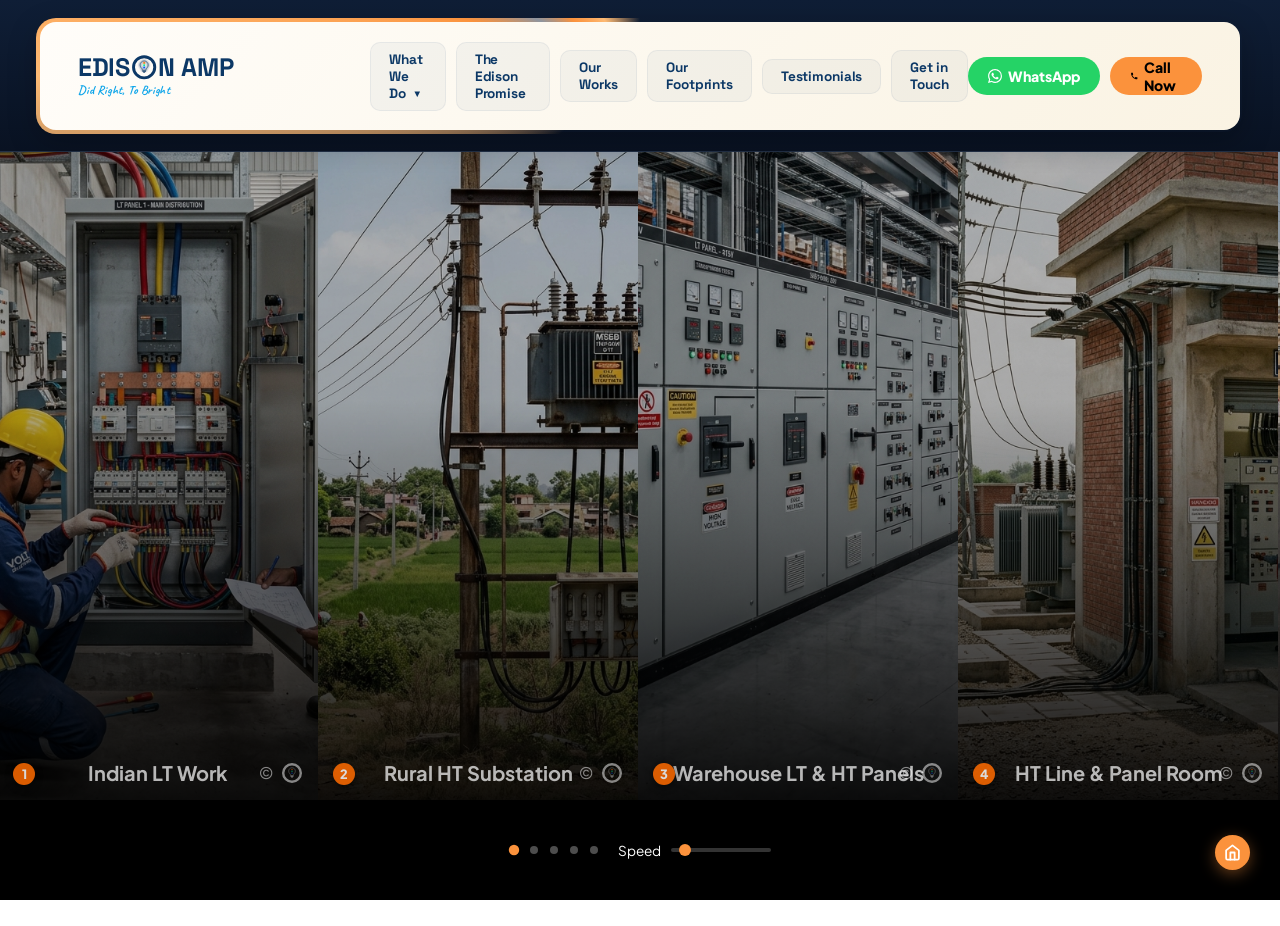
==== electrical-work.html @ 60e9bf25 "Optimize word-by-word stagger timings in CSS and update cache-buster query version parameter to 3" ====
<!DOCTYPE html>
<html lang="en">
<head>
<meta charset="UTF-8"/>
<meta name="viewport" content="width=device-width, initial-scale=1.0"/>
<title>LT &amp; HT Electrical Works — EdisonAMP</title>
<meta name="description" content="Complex electrical engineering projects across Low Tension and High Tension distribution networks executed by EdisonAMP. Ensuring power transmission, safety, and grid stability."/>
<link href="https://fonts.googleapis.com/css2?family=Playfair+Display:wght@700;900&family=Plus+Jakarta+Sans:wght@400;500;600;700&family=Caveat:wght@500;700&family=Outfit:wght@600;700;800&display=swap" rel="stylesheet"/>
<link rel="stylesheet" href="index.css?v=3"/>
</head>
<body>

<!-- PAGE LOAD TRANSITION OVERLAY -->
<div class="page-loader" id="pageLoader">
  <div class="loader-logo-o">
    <svg viewBox="0 0 100 100" width="100%" height="100%">
      <defs>
        <filter id="loader-glow" x="-30%" y="-30%" width="160%" height="160%">
          <feGaussianBlur stdDeviation="5" result="blur" />
          <feComposite in="SourceGraphic" in2="blur" operator="over" />
        </filter>
        <filter id="loader-bulb-glow" x="-35%" y="-35%" width="170%" height="170%">
          <feGaussianBlur stdDeviation="7" result="b1" />
          <feGaussianBlur stdDeviation="3" result="b2" />
          <feMerge>
            <feMergeNode in="b1" />
            <feMergeNode in="b2" />
            <feMergeNode in="SourceGraphic" />
          </feMerge>
        </filter>
      </defs>
      <circle cx="50" cy="50" r="40" fill="none" stroke="#EDE4D5" stroke-width="11" />
      <g transform="translate(0, -3) scale(0.95)" style="transform-origin: 50px 48px">
        <path d="M34,44 C34,35.16 41.16,28 50,28 C58.84,28 66,35.16 66,44 C66,49.8 62.8,54.5 59.5,57.8 C58,59.3 57.2,61.6 57.2,63.8 L57.2,65.5 L42.8,65.5 L42.8,63.8 C42.8,61.6 42,59.3 40.5,57.8 C37.2,54.5 34,49.8 34,44 Z" fill="transparent" stroke="#EDE4D5" stroke-width="2.5" filter="url(#loader-bulb-glow)" />
        <path d="M44.5,66.5 L55.5,66.5 C56.3,66.5 57,67 57,67.8 L57,69.5 C57,70.3 56.3,71 55.5,71 L44.5,71 C43.7,71 43,70.3 43,69.5 L43,67.8 C43,67 43.7,66.5 44.5,66.5 Z" fill="#EDE4D5" />
        <path d="M47,72.5 L53,72.5 C53.5,72.5 54,72.9 54,73.4 L53.5,75 C53,76 47,76 46.5,75 L46,73.4 C46,72.9 46.5,72.5 47,72.5 Z" fill="#EDE4D5" opacity="0.9" />
        <circle cx="50" cy="36" r="4" fill="#FF6B00" filter="url(#loader-glow)" />
        <circle cx="50" cy="45" r="4" fill="#00E396" filter="url(#loader-glow)" />
        <circle cx="50" cy="54" r="4" fill="#0052FF" filter="url(#loader-glow)" />
      </g>
    </svg>
  </div>
</div>
<script>
  // Hide loader when page is shown or restored from back-forward cache (BFCache)
  window.addEventListener('pageshow', (event) => {
    const loader = document.getElementById('pageLoader');
    if (loader) {
      setTimeout(() => {
        loader.classList.add('fade-out');
      }, 400);
    }
  });

  // Intercept standard local page links to trigger loader immediately
  document.addEventListener('DOMContentLoaded', () => {
    document.querySelectorAll('a').forEach(link => {
      const href = link.getAttribute('href');
      // Skip loader when navigating back to homepage (index.html)
      if (href && href !== 'index.html' && !href.startsWith('index.html') && (href.endsWith('.html') || href.includes('.html#')) && !link.getAttribute('target') && !href.startsWith('#')) {
        link.addEventListener('click', (e) => {
          if (e.button === 1 || e.metaKey || e.ctrlKey || e.shiftKey) return;
          const loader = document.getElementById('pageLoader');
          if (loader) {
            loader.classList.remove('fade-out');
          }
        });
      }
    });
  });
</script>

<!-- SCROLL PROGRESS BAR -->
<div class="scroll-progress-bar" id="scrollProgress"></div>

<!-- BACKGROUND HEADER BAR -->
<div class="nav-bg-bar"></div>

<!-- NAV -->
<nav>
  <a class="nav-logo" href="index.html">
    <svg xmlns="http://www.w3.org/2000/svg" class="nav-logo-svg" viewBox="0 0 1500 350" width="100%" height="100%">
        <defs>
          <style>
            @import url('https://fonts.googleapis.com/css2?family=Comfortaa:wght@600;700&family=Fredoka:wght@600;700&family=Inter:wght@600;700&family=Montserrat:wght@600;700;800&family=Outfit:wght@600;700;800&family=Quicksand:wght@600;700&family=Space+Grotesk:wght@600;700&display=swap');
            .vector-base-container {
              background-color: transparent;
              width: 1500px;
              height: 350px;
              display: flex;
              flex-direction: column;
              align-items: flex-start;
              justify-content: center;
              text-align: left;
              box-sizing: border-box;
              font-family: 'Space Grotesk', system-ui, sans-serif;
            }
            .text-row-container {
              display: flex;
              align-items: center;
              justify-content: flex-start;
              text-transform: uppercase;
              font-size: 130px;
              letter-spacing: -0.01em;
              font-weight: 800;
              color: #0C3866;
              line-height: 1;
              white-space: nowrap;
            }
            .custom-o-graphic {
              width: 1.05em;
              height: 1.05em;
              margin-left: 0.04em;
              margin-right: 0.02em;
              display: inline-block;
            }
            .suffix-amp-row {
              margin-left: 0.25em;
              color: #0C3866;
            }
            .tagline-container-block {
              margin-top: 12px;
              font-family: "Caveat", cursive;
              font-size: 64px;
              letter-spacing: 0.02em;
              color: #0ea5e9;
              text-transform: none;
              font-weight: 700;
              line-height: 1.2;
              white-space: nowrap;
              max-width: 100%;
              text-align: left;
            }
          </style>
          <filter id="glow-fx" x="-30%" y="-30%" width="160%" height="160%">
            <feGaussianBlur stdDeviation="3.5" result="blur" />
            <feComposite in="SourceGraphic" in2="blur" operator="over" />
          </filter>
          <filter id="bulb-glow-fx" x="-35%" y="-35%" width="170%" height="170%">
            <feGaussianBlur stdDeviation="5" result="b1" />
            <feGaussianBlur stdDeviation="2" result="b2" />
            <feMerge>
              <feMergeNode in="b1" />
              <feMergeNode in="b2" />
              <feMergeNode in="SourceGraphic" />
            </feMerge>
          </filter>
        </defs>
        <rect width="1500" height="350" fill="transparent" />
        <foreignObject x="0" y="0" width="1500" height="350">
          <div xmlns="http://www.w3.org/1999/xhtml" class="vector-base-container">
            <div class="text-row-container">
              <span>EDIS</span>
              <div class="custom-o-graphic">
                <svg viewBox="0 0 100 100" width="100%" height="100%">
                  <circle cx="50" cy="50" r="40" fill="none" stroke="#0C3866" stroke-width="11" />
                  <g transform="translate(0, -3) scale(0.95)" style="transform-origin: 50px 48px">
                    <path d="M34,44 C34,35.16 41.16,28 50,28 C58.84,28 66,35.16 66,44 C66,49.8 62.8,54.5 59.5,57.8 C58,59.3 57.2,61.6 57.2,63.8 L57.2,65.5 L42.8,65.5 L42.8,63.8 C42.8,61.6 42,59.3 40.5,57.8 C37.2,54.5 34,49.8 34,44 Z" fill="transparent" stroke="#0C3866" stroke-width="2" filter="url(#bulb-glow-fx)" />
                    <path d="M44.5,66.5 L55.5,66.5 C56.3,66.5 57,67 57,67.8 L57,69.5 C57,70.3 56.3,71 55.5,71 L44.5,71 C43.7,71 43,70.3 43,69.5 L43,67.8 C43,67 43.7,66.5 44.5,66.5 Z" fill="#0C3866" />
                    <path d="M47,72.5 L53,72.5 C53.5,72.5 54,72.9 54,73.4 L53.5,75 C53,76 47,76 46.5,75 L46,73.4 C46,72.9 46.5,72.5 47,72.5 Z" fill="#0C3866" opacity="0.9" />
                    <circle cx="50" cy="36" r="3.5" fill="#FF6B00" filter="url(#glow-fx)" />
                    <circle cx="50" cy="45" r="3.5" fill="#00E396" filter="url(#glow-fx)" />
                    <circle cx="50" cy="54" r="3.5" fill="#0052FF" filter="url(#glow-fx)" />
                  </g>
                </svg>
              </div>
              <span>N</span>
              <span class="suffix-amp-row">AMP</span>
            </div>
            <div class="tagline-container-block">Did Right, To Bright</div>
          </div>
        </foreignObject>
      </svg>
  </a>
  <ul class="nav-links">
    <li class="dropdown">
      <a href="index.html#what-we-do" class="dropdown-toggle">What We Do <span class="nav-arrow">▼</span></a>
      <ul class="dropdown-menu">
        <li><a href="led-lighting.html">LED Lights and Poles</a></li>
        <li><a href="hvls-fans.html">HVLS (High Volume Low Speed) Fans</a></li>
        <li><a href="electrical-work.html">LT &amp; HT Electrical Works</a></li>
      </ul>
    </li>
    <li><a href="index.html#edison-promise">The Edison Promise</a></li>
    <li><a href="index.html#our-works">Our Works</a></li>
    <li><a href="index.html#our-footprints">Our Footprints</a></li>
    <li><a href="index.html#testimonials">Testimonials</a></li>
    <li><a href="index.html#get-in-touch">Get in Touch</a></li>
  </ul>
  <div class="nav-actions">
    <a class="nav-wa" href="https://wa.me/919686847008?text=Hello%20Edison%20Amp%20Technologies%2C%20I%20need%20your%20services!" target="_blank">
      <svg xmlns="http://www.w3.org/2000/svg" width="14" height="14" fill="currentColor" viewBox="0 0 24 24"><path d="M17.472 14.382c-.297-.149-1.758-.867-2.03-.967-.273-.099-.471-.148-.67.15-.197.297-.767.966-.94 1.164-.173.199-.347.223-.644.075-.297-.15-1.255-.463-2.39-1.475-.883-.788-1.48-1.761-1.653-2.059-.173-.297-.018-.458.13-.606.134-.133.298-.347.446-.52.149-.174.198-.298.298-.497.099-.198.05-.371-.025-.52-.075-.149-.669-1.612-.916-2.207-.242-.579-.487-.5-.669-.51-.173-.008-.371-.01-.57-.01-.198 0-.52.074-.792.372-.272.297-1.04 1.016-1.04 2.479 0 1.462 1.065 2.875 1.213 3.074.149.198 2.096 3.2 5.077 4.487.709.306 1.262.489 1.694.625.712.227 1.36.195 1.871.118.571-.085 1.758-.719 2.006-1.413.248-.694.248-1.289.173-1.413-.074-.124-.272-.198-.57-.347m-5.421 7.403h-.004a9.87 9.87 0 01-5.031-1.378l-.361-.214-3.741.982.998-3.648-.235-.374a9.86 9.86 0 01-1.51-5.26c.001-5.45 4.436-9.884 9.888-9.884 2.64 0 5.122 1.03 6.988 2.898a9.825 9.825 0 012.893 6.994c-.003 5.45-4.437 9.884-9.885 9.884m8.413-18.297A11.815 11.815 0 0012.05 0C5.495 0 .16 5.335.157 11.892c0 2.096.547 4.142 1.588 5.945L.057 24l6.305-1.654a11.882 11.882 0 005.683 1.448h.005c6.554 0 11.89-5.335 11.893-11.893a11.821 11.821 0 00-3.48-8.413z"/></svg>
      <span>WhatsApp</span>
    </a>
    <a class="nav-cta" href="tel:+919686847008">
      <svg xmlns="http://www.w3.org/2000/svg" width="14" height="14" fill="currentColor" viewBox="0 0 24 24"><path d="M6.62 10.79c1.44 2.83 3.76 5.14 6.59 6.59l2.2-2.2c.27-.27.67-.36 1.02-.24 1.12.37 2.33.57 3.57.57.55 0 1 .45 1 1V20c0 .55-.45 1-1 1-9.39 0-17-7.61-17-17 0-.55.45-1 1-1h3.5c.55 0 1 .45 1 1 0 1.25.2 2.45.57 3.57.11.35.03.74-.25 1.02l-2.2 2.2z"/></svg>
      <span>Call Now</span>
    </a>
  </div>
  <div class="hamburger" onclick="toggleMenu()">
    <span></span><span></span><span></span>
  </div>
</nav>

<!-- MOBILE MENU -->
<div class="mobile-menu" id="mobileMenu">
  <button class="mobile-close" onclick="toggleMenu()">✕</button>
  <a href="index.html#what-we-do" onclick="toggleMenu()">What We Do</a>
  <div class="mobile-sub-menu">
    <a href="led-lighting.html" onclick="toggleMenu()">LED Lights and Poles</a>
    <a href="hvls-fans.html" onclick="toggleMenu()">HVLS (High Volume Low Speed) Fans</a>
    <a href="electrical-work.html" onclick="toggleMenu()">LT &amp; HT Electrical Works</a>
  </div>
  <a href="index.html#edison-promise" onclick="toggleMenu()">The Edison Promise</a>
  <a href="index.html#our-works" onclick="toggleMenu()">Our Works</a>
  <a href="index.html#our-footprints" onclick="toggleMenu()">Our Footprints</a>
  <a href="index.html#testimonials" onclick="toggleMenu()">Testimonials</a>
  <a href="index.html#get-in-touch" onclick="toggleMenu()">Get in Touch</a>
  <a href="tel:+919686847008" style="color:var(--gold2);">📞 +91 96868 47008</a>
  <a href="https://wa.me/919686847008?text=Hello%20Edison%20Amp%20Technologies%2C%20I%20need%20your%20services!" target="_blank" style="color:#25D366; margin-top: 15px;">💬 WhatsApp</a>
</div>



<!-- MAIN CONTENT PLACEHOLDER -->
<section class="section services-bg" style="padding: 0; min-height: 100vh; display: flex; align-items: flex-start; justify-content: center;">
  <div class="section-inner" style="width: 100%; max-width: 100%; padding: 0;">
    
    <!-- ELECTRICAL WORK SHOWCASE (MARQUEE) -->
    <div class="reveal pole-marquee-container" style="margin-top: 0; border-radius: 0;">
      <div class="pole-marquee-track">
        <!-- SET 1 (5 CARDS) -->
        <div class="pole-card">
          <img src="images/elec_lt_work.png" alt="Indian LT Panel Work" />
          <div class="pole-title">Indian LT Work</div>
        </div>
        <div class="pole-card">
          <img src="images/elec_ht_rural.png" alt="Rural HT Substation Work" />
          <div class="pole-title">Rural HT Substation</div>
        </div>
        <div class="pole-card">
          <img src="images/elec_warehouse_panels.png" alt="Warehouse LT & HT Switchgear Panels" />
          <div class="pole-title">Warehouse LT &amp; HT Panels</div>
        </div>
        <div class="pole-card">
          <img src="images/elec_ht_panel_room.png" alt="HT Line and Panel Room Work" />
          <div class="pole-title">HT Line &amp; Panel Room</div>
        </div>
        <div class="pole-card">
          <img src="images/elec_layout_work.png" alt="Layout Electrification Work" />
          <div class="pole-title">Layout Electrification</div>
        </div>

        <!-- SET 2 (5 CARDS) -->
        <div class="pole-card">
          <img src="images/elec_lt_work.png" alt="Indian LT Panel Work" />
          <div class="pole-title">Indian LT Work</div>
        </div>
        <div class="pole-card">
          <img src="images/elec_ht_rural.png" alt="Rural HT Substation Work" />
          <div class="pole-title">Rural HT Substation</div>
        </div>
        <div class="pole-card">
          <img src="images/elec_warehouse_panels.png" alt="Warehouse LT & HT Switchgear Panels" />
          <div class="pole-title">Warehouse LT &amp; HT Panels</div>
        </div>
        <div class="pole-card">
          <img src="images/elec_ht_panel_room.png" alt="HT Line and Panel Room Work" />
          <div class="pole-title">HT Line &amp; Panel Room</div>
        </div>
        <div class="pole-card">
          <img src="images/elec_layout_work.png" alt="Layout Electrification Work" />
          <div class="pole-title">Layout Electrification</div>
        </div>

        <!-- SET 3 (5 CARDS) -->
        <div class="pole-card">
          <img src="images/elec_lt_work.png" alt="Indian LT Panel Work" />
          <div class="pole-title">Indian LT Work</div>
        </div>
        <div class="pole-card">
          <img src="images/elec_ht_rural.png" alt="Rural HT Substation Work" />
          <div class="pole-title">Rural HT Substation</div>
        </div>
        <div class="pole-card">
          <img src="images/elec_warehouse_panels.png" alt="Warehouse LT & HT Switchgear Panels" />
          <div class="pole-title">Warehouse LT &amp; HT Panels</div>
        </div>
        <div class="pole-card">
          <img src="images/elec_ht_panel_room.png" alt="HT Line and Panel Room Work" />
          <div class="pole-title">HT Line &amp; Panel Room</div>
        </div>
        <div class="pole-card">
          <img src="images/elec_layout_work.png" alt="Layout Electrification Work" />
          <div class="pole-title">Layout Electrification</div>
        </div>

        <!-- SET 4 (5 CARDS) -->
        <div class="pole-card">
          <img src="images/elec_lt_work.png" alt="Indian LT Panel Work" />
          <div class="pole-title">Indian LT Work</div>
        </div>
        <div class="pole-card">
          <img src="images/elec_ht_rural.png" alt="Rural HT Substation Work" />
          <div class="pole-title">Rural HT Substation</div>
        </div>
        <div class="pole-card">
          <img src="images/elec_warehouse_panels.png" alt="Warehouse LT & HT Switchgear Panels" />
          <div class="pole-title">Warehouse LT &amp; HT Panels</div>
        </div>
        <div class="pole-card">
          <img src="images/elec_ht_panel_room.png" alt="HT Line and Panel Room Work" />
          <div class="pole-title">HT Line &amp; Panel Room</div>
        </div>
        <div class="pole-card">
          <img src="images/elec_layout_work.png" alt="Layout Electrification Work" />
          <div class="pole-title">Layout Electrification</div>
        </div>
      </div>
      
      <!-- CSS Animated Progress Dots & Controls -->
      <div class="marquee-progress-dots">
        <!-- Center Dots Grouped -->
        <div class="m-dots-container">
          <div class="m-dot" data-index="0"></div>
          <div class="m-dot" data-index="1"></div>
          <div class="m-dot" data-index="2"></div>
          <div class="m-dot" data-index="3"></div>
          <div class="m-dot" data-index="4"></div>
        </div>

        <!-- Speed Slider -->
        <div class="speed-control">
          <label for="speedSlider">Speed</label>
          <input type="range" id="speedSlider" min="0.25" max="8" step="0.25" value="1">
        </div>
      </div>
    </div>
  </div>
</section>


<!-- BACK TO TOP -->
<a id="backToTop" class="back-to-top" href="#" aria-label="Back to top">
  <svg class="progress-circle" viewBox="0 0 46 46" xmlns="http://www.w3.org/2000/svg">
    <circle class="progress-circle-bg" cx="23" cy="23" r="21" fill="none" stroke-width="2.5"/>
    <circle class="progress-circle-bar" cx="23" cy="23" r="21" fill="none" stroke-width="2.5" stroke-linecap="round"/>
  </svg>
  <svg class="arrow-icon" viewBox="0 0 24 24" xmlns="http://www.w3.org/2000/svg">
    <path d="M12 4l-8 8h5v8h6v-8h5z"/>
  </svg>
</a>

<!-- JS SCRIPTS -->
<script>
  // Mobile menu
  function toggleMenu(){
    document.getElementById('mobileMenu').classList.toggle('open');
    document.body.style.overflow = document.getElementById('mobileMenu').classList.contains('open') ? 'hidden' : '';
  }

  // Continuous JS Scroller with Clickable Dots
  (function() {
    const track = document.querySelector('.pole-marquee-track');
    const dots = document.querySelectorAll('.m-dot');
    const slider = document.getElementById('speedSlider');
    
    if (!track) return;

    // Dynamically inject index badges (1 to 5)
    const cards = track.querySelectorAll('.pole-card');
    cards.forEach((card, idx) => {
      const displayIdx = (idx % 5) + 1;
      const badge = document.createElement('span');
      badge.className = 'pole-badge';
      badge.textContent = displayIdx;
      card.appendChild(badge);
    });

    let isPaused = false;
    let speedMultiplier = 1.0;
    let animationId;

    // We manually scroll left every frame
    function scrollLoop() {
      if (!isPaused) {
        track.scrollLeft += 1.0 * speedMultiplier;
        
        // Infinite Loop logic: if we scrolled past the first half, reset back by one set (5 cards)
        if (track.scrollLeft >= track.scrollWidth / 2) {
          track.scrollLeft -= track.scrollWidth / 4;
        }
        
        updateActiveDot();
      }
      animationId = requestAnimationFrame(scrollLoop);
    }

    // Update active dot based on scroll position
    function updateActiveDot() {
      const cardWidth = track.scrollWidth / 20; // 20 total cards (4 sets of 5)
      let currentIndex = Math.floor(track.scrollLeft / cardWidth);
      currentIndex = currentIndex % 5;
      
      dots.forEach(d => d.classList.remove('active'));
      if(dots[currentIndex]) dots[currentIndex].classList.add('active');
    }

    // Start loop
    animationId = requestAnimationFrame(scrollLoop);

    // Pause only on hovering the images (track), not the dots
    track.addEventListener('mouseenter', () => isPaused = true);
    track.addEventListener('mouseleave', () => isPaused = false);

    // Dot click to skip
    dots.forEach(dot => {
      dot.addEventListener('click', (e) => {
        const index = parseInt(e.target.getAttribute('data-index'));
        const cardWidth = track.scrollWidth / 20;
        
        // Calculate target scroll position for that index
        let targetScroll = index * cardWidth;
        
        // If we are currently far into the sets, target the second set for smoother transition
        if (track.scrollLeft > (track.scrollWidth / 4) - cardWidth) {
          targetScroll = (index + 5) * cardWidth;
        }

        // Use native smooth scrolling
        track.scrollTo({ left: targetScroll, behavior: 'smooth' });
        
        // Briefly pause auto-scrolling to let the smooth scroll finish
        isPaused = true;
        setTimeout(() => {
          if(!track.matches(':hover')) {
             isPaused = false;
          }
        }, 1000);
      });
    });

    // Speed Slider
    if(slider) {
      slider.addEventListener('input', (e) => {
        speedMultiplier = parseFloat(e.target.value);
      });
    }
  })();

  // Scroll Progress functionality (Top progress bar)
  (function(){
    const scrollProgress = document.getElementById('scrollProgress');
    window.addEventListener('scroll', () => {
      const scrollTop = window.scrollY;
      const docHeight = document.documentElement.scrollHeight - window.innerHeight;
      const scrollPercent = docHeight > 0 ? scrollTop / docHeight : 0;
      if (scrollProgress) {
        scrollProgress.style.width = `${scrollPercent * 100}%`;
      }
    });
  })();

  // Back to Top functionality
  (function () {
    const btn = document.getElementById('backToTop');
    const bar = btn.querySelector('.progress-circle-bar');
    const circumference = 2 * Math.PI * 21;
    bar.style.strokeDasharray  = circumference;
    bar.style.strokeDashoffset = circumference;

    function updateProgress() {
      const scrollTop    = window.scrollY || document.documentElement.scrollTop;
      const docHeight    = document.documentElement.scrollHeight - document.documentElement.clientHeight;
      const progress     = docHeight > 0 ? scrollTop / docHeight : 0;
      const offset       = circumference * (1 - progress);
      bar.style.strokeDashoffset = offset;

      if (scrollTop > 300) {
        btn.classList.add('show');
      } else {
        btn.classList.remove('show');
      }
    }
    window.addEventListener('scroll', updateProgress, { passive: true });
    btn.addEventListener('click', function (e) {
      e.preventDefault();
      window.scrollTo({ top: 0, behavior: 'smooth' });
    });
    updateProgress();
  })();

  // Scroll Reveal Animations
  (function() {
    const initReveal = () => {
      const revealEls = document.querySelectorAll('.reveal');
      const checkVisibility = () => {
        const triggerBottom = window.innerHeight * 0.9;
        revealEls.forEach(el => {
          const rect = el.getBoundingClientRect();
          if (rect.top < triggerBottom) {
            el.classList.add('up');
          }
        });
      };
      if ('IntersectionObserver' in window) {
        const io = new IntersectionObserver(entries => {
          entries.forEach(e => {
            if (e.isIntersecting) {
              e.target.classList.add('up');
              io.unobserve(e.target);
            }
          });
        }, { threshold: 0.1 });
        revealEls.forEach(el => io.observe(el));
      } else {
        window.addEventListener('scroll', checkVisibility);
        checkVisibility();
      }
      setTimeout(checkVisibility, 50);
    };
    window.addEventListener('load', initReveal);
  })();

  // Sticky nav shadow
  window.addEventListener('scroll',()=>{
    const nav = document.querySelector('nav');
    const bgBar = document.querySelector('.nav-bg-bar');
    if(window.innerWidth > 640){
      if(window.scrollY > 20){
        if(bgBar) bgBar.style.height = '112px';
        nav.style.top = '10px';
        nav.style.left = '1.5%';
        nav.style.right = '1.5%';
        nav.style.height = '92px';
        nav.style.boxShadow = '0 10px 40px rgba(0,0,0,.4)';
      } else {
        if(bgBar) bgBar.style.height = '152px';
        nav.style.top = '20px';
        nav.style.left = '3%';
        nav.style.right = '3%';
        nav.style.height = '112px';
        nav.style.boxShadow = '0 10px 30px rgba(0,0,0,.25)';
      }
    }
  });
</script>

<!-- FLOATING HOME BUTTON -->
<a href="index.html" class="floating-home-btn" aria-label="Go to Home">
  <svg xmlns="http://www.w3.org/2000/svg" viewBox="0 0 24 24" fill="none" stroke="currentColor" stroke-width="2.5" stroke-linecap="round" stroke-linejoin="round">
    <path d="M3 9l9-7 9 7v11a2 2 0 0 1-2 2H5a2 2 0 0 1-2-2z"></path>
    <polyline points="9 22 9 12 15 12 15 22"></polyline>
  </svg>
</a>

</body>
</html>
---- index.css ----
/* ===== TOKENS ===== */
:root {
  --navy:   #0b1120;
  --navy2:  #0F1E36;
  --gold:   #FB923C;
  --gold2:  #FFB000;
  --gold3:  #ffd075;
  --white:  #ffffff;
  --off:    #f4f6f9;
  --light:  #eef2f6;
  --muted:  #475569;
  --text:   #0f172a;
  --border: #cbd5e1;
  --red:    #ef4444;
  /* Section palette */
  --sec-hero:    #0f172a;
  --sec-service: #ffffff;
  --sec-why:     #f8fafc;
  --sec-vendor:  #0f172a;
  --sec-contact: #0b1120;
  --card-dark:   #1e293b;
  --card-dark2:  #334155;
  --bg-texture: url("data:image/svg+xml,%3Csvg width='1000' height='200' viewBox='0 0 1000 200' xmlns='http://www.w3.org/2000/svg'%3E%3Cpath d='M 0 80 C 250 30, 250 130, 500 80 C 750 30, 750 130, 1000 80' fill='none' stroke='%230ea5e9' stroke-width='1.8' stroke-opacity='0.045' stroke-linecap='round'/%3E%3Cpath d='M 0 120 C 250 170, 250 70, 500 120 C 750 170, 750 70, 1000 120' fill='none' stroke='%230C3866' stroke-width='1.8' stroke-opacity='0.03' stroke-linecap='round'/%3E%3C/svg%3E");
}
*{margin:0;padding:0;box-sizing:border-box;}
html{scroll-behavior:smooth;background-color:var(--white);}
body{font-family:'Plus Jakarta Sans',sans-serif;background:var(--bg-texture), transparent;color:var(--text);overflow-x:hidden;display:flex;flex-direction:column;min-height:100vh;}
img{max-width:100%;display:block;}

/* ===== BACKGROUND WAVE FLOW ANIMATION ===== */
@keyframes sectionAirFlow {
  0% { background-position: 0 0; }
  100% { background-position: 1000px 200px; }
}
body, .hero, .services-bg, .why-section-bg, .vendors-section, .works-section-bg, .testi-bg, .contact-section-bg, footer {
  animation: sectionAirFlow 100s linear infinite;
}

/* ===== SCROLLBAR ===== */
::-webkit-scrollbar{width:6px;}
::-webkit-scrollbar-track{background:var(--navy);}
::-webkit-scrollbar-thumb{background:var(--gold);border-radius:10px;}

/* ===== FLOATING CONTACTS ===== */
.float-icon{width:20px;height:20px;fill:currentColor;flex-shrink:0;}

/* ===== CURSOR FOLLOWER ===== */
.cursor-follower {
  position: fixed;
  top: 0;
  left: 0;
  width: 24px;
  height: 24px;
  pointer-events: none;
  z-index: 99999;
  transform: translate3d(-100px, -100px, 0);
  transition: opacity 0.3s ease;
  opacity: 0;
}
@media (max-width: 1024px) {
  .cursor-follower {
    display: none;
  }
}

/* ===== BORDER BEAM ===== */
@property --border-angle{syntax:'<angle>';inherits:false;initial-value:0deg;}
@keyframes border-spin{to{--border-angle:360deg;}}

/* ===== NAV ===== */
.nav-bg-bar{position:fixed;top:0;left:0;right:0;height:152px;background:linear-gradient(180deg, #0F1E36 0%, #091222 100%);z-index:999;border-bottom:1px solid rgba(255,255,255,0.08);transition:all .3s ease;}
nav{position:fixed;top:20px;left:3%;right:3%;z-index:1000;padding:0 40px;background:transparent;backdrop-filter:blur(16px);-webkit-backdrop-filter:blur(16px);border:none;border-radius:18px;display:flex;align-items:center;justify-content:space-between;height:112px;box-shadow:0 12px 32px rgba(15,30,54,0.06);transition:all .3s ease;isolation:isolate;}

nav::before{content:'';position:absolute;inset:-2px;border-radius:20px;background:conic-gradient(from var(--border-angle),transparent 0%,transparent 65%,#FDBA74 75%,#FB923C 80%,#fff8 83%,#FB923C 86%,#FDBA74 91%,transparent 100%);animation:border-spin 3s linear infinite;z-index:-1;}
nav::after{content:'';position:absolute;inset:2px;background:linear-gradient(135deg, #FFFDF9 0%, #FAF3E3 100%);border-radius:16px;z-index:-1;}
.nav-logo{display:flex;flex-direction:column;align-items:flex-start;gap:2px;justify-content:center;height:100%;text-decoration:none;}
.nav-logo-svg{height:92px;width:auto;aspect-ratio:1500/350;max-width:100%;transition:transform .3s ease;}
.nav-logo:hover .nav-logo-svg{transform:scale(1.02);}
.footer-logo-svg{height:44px;width:auto;aspect-ratio:1500/350;display:block;margin-bottom:12px;max-width:100%;transition:transform 0.3s cubic-bezier(0.175, 0.885, 0.32, 1.275), filter 0.3s ease;cursor:pointer;}
.footer-logo-svg:hover{transform:scale(1.04) translateY(-2px);filter:drop-shadow(0 6px 16px rgba(12,56,102,0.12));}
.nav-brand{display:none;}
.nav-logo:hover .nav-brand{color:#FB923C;}
.nav-brand span{display:none;}
.nav-logo:hover .nav-brand span{color:#0C3866;}
.nav-links{display:flex;gap:10px;list-style:none;align-items:center;}
.nav-links a{font-family:'Space Grotesk',sans-serif;color:#0C3866;text-decoration:none;font-size:0.85rem;font-weight:700;letter-spacing:-0.01em;display:inline-block;position:relative;padding:8px 18px;border-radius:10px;background:rgba(12, 56, 102, 0.04);border:1.5px solid rgba(12, 56, 102, 0.06);transition:all 0.25s cubic-bezier(0.25, 0.8, 0.25, 1);}
.nav-links a:hover{color:#5b21b6;background:rgba(91, 33, 182, 0.08);border-color:rgba(91, 33, 182, 0.2);transform:translateY(-2px);box-shadow:0 6px 16px rgba(91, 33, 182, 0.08);}

/* ===== NAVIGATION DROPDOWN MENU ===== */
.dropdown {
  position: relative;
}
.nav-arrow {
  font-size: 0.6rem;
  margin-left: 4px;
  display: inline-block;
  transition: transform 0.3s ease;
  vertical-align: middle;
}
.dropdown:hover .nav-arrow {
  transform: rotate(180deg);
}
.dropdown-menu {
  position: absolute;
  top: 100%;
  left: 0;
  transform: translateY(15px);
  width: max-content;
  min-width: 250px;
  background: #ffffff;
  border: 1.5px solid rgba(12, 56, 102, 0.15);
  border-top: 3px solid #FB923C;
  border-radius: 12px;
  padding: 8px;
  box-shadow: 0 10px 30px rgba(11, 29, 58, 0.1);
  opacity: 0;
  visibility: hidden;
  list-style: none;
  transition: all 0.3s cubic-bezier(0.16, 1, 0.3, 1);
  z-index: 1005;
  display: flex;
  flex-direction: column;
  gap: 6px;
}
.dropdown:hover .dropdown-menu {
  opacity: 1;
  visibility: visible;
  transform: translateY(5px);
}
.dropdown-menu li {
  width: 100%;
  margin: 0;
}
.dropdown-menu li a {
  display: block !important;
  padding: 9px 14px !important;
  background: rgba(237, 228, 213, 0.85) !important; /* Premium light brown/beige background */
  border-radius: 8px !important;
  border: 1px solid rgba(200, 148, 31, 0.15) !important;
  color: var(--navy) !important; /* Navy for high contrast and readability */
  font-size: 0.76rem !important;
  font-weight: 700 !important;
  letter-spacing: 0.01em !important;
  text-decoration: none !important;
  transition: all 0.25s ease !important;
  transform: none !important;
  position: relative;
  text-align: left !important;
}
.dropdown-menu li a::after {
  display: none !important;
}
.dropdown-menu li a:hover {
  background: rgba(228, 215, 194, 0.95) !important; /* Slightly richer warm brown on hover */
  color: var(--gold) !important;
  border-color: var(--gold) !important;
  transform: translateY(-2px) !important;
  box-shadow: 0 4px 10px rgba(200, 148, 31, 0.15) !important;
}

/* ===== MOBILE SUB-MENU ===== */
.floating-home-btn {
  position: fixed;
  bottom: 30px;
  right: 30px;
  width: 35px;
  height: 35px;
  background: var(--gold);
  color: #fff;
  border-radius: 50%;
  display: flex;
  align-items: center;
  justify-content: center;
  box-shadow: 0 4px 15px rgba(251, 146, 60, 0.4);
  z-index: 9999;
  transition: transform 0.3s ease, background 0.3s ease;
}
.floating-home-btn:hover {
  transform: translateY(-5px);
  background: var(--gold2);
}
.floating-home-btn svg {
  width: 17px;
  height: 17px;
}
.mobile-sub-menu {
  display: flex;
  flex-direction: column;
  gap: 8px;
  padding-left: 20px;
  margin-top: -15px;
  margin-bottom: 5px;
  border-left: 2px solid rgba(251, 146, 60, 0.3);
}
.mobile-sub-menu a {
  font-size: 0.95rem !important;
  color: #FB923C !important;
  opacity: 0.85;
  padding: 6px 0 !important;
  font-weight: 600 !important;
  display: flex !important;
  align-items: center;
  gap: 8px;
  transform: none !important;
  font-family: 'Plus Jakarta Sans', sans-serif !important;
}
.mobile-sub-menu a:hover {
  color: #ffffff !important;
  opacity: 1;
}

.nav-actions{display:flex;align-items:center;gap:10px;z-index:1001;}
.nav-cta{background:var(--gold);color:#000;padding:0 20px;border-radius:50px;font-weight:800;font-size:0.88rem;text-decoration:none;transition:background .2s,transform .2s;display:inline-flex;align-items:center;justify-content:center;gap:6px;height:38px;}
.nav-cta:hover{background:var(--gold2);transform:translateY(-1px);}
.nav-wa{background:#25D366;color:#ffffff;padding:0 20px;border-radius:50px;font-weight:800;font-size:0.88rem;text-decoration:none;transition:background .2s,transform .2s;display:inline-flex;align-items:center;justify-content:center;gap:6px;height:38px;}
.nav-wa:hover{background:#1ebe57;transform:translateY(-1px);}
.hamburger{display:none;flex-direction:column;gap:5px;cursor:pointer;padding:6px;}
.hamburger span{width:24px;height:2.5px;background:#0C3866;border-radius:2px;transition:.3s;}
.mobile-menu{display:none;position:fixed;inset:0;background:var(--navy);z-index:999;flex-direction:column;align-items:center;justify-content:center;gap:36px;padding:20px;}
.mobile-menu.open{display:flex;}
.mobile-menu a{color:var(--gold3);font-size:1.4rem;font-weight:700;text-decoration:none;font-family:'Playfair Display',serif;}
.mobile-menu a:hover{color:var(--gold2);}
.mobile-close{position:absolute;top:20px;right:24px;background:none;border:none;color:#fff;font-size:2rem;cursor:pointer;}

/* ===== HERO ===== */
.hero{min-height:100vh;background:var(--bg-texture), linear-gradient(150deg,rgba(254,252,247,0.94) 0%,rgba(253,248,239,0.94) 50%,rgba(254,251,243,0.94) 100%);display:flex;align-items:center;padding:190px 24px 60px;position:relative;overflow:hidden;perspective:1500px;}
.hero-bg-grid{display:none;}
.hero-glow{position:absolute;top:-80px;right:-60px;width:700px;height:700px;border-radius:50%;background:radial-gradient(circle,rgba(200,148,31,.15) 0%,transparent 65%);}
.hero-glow2{position:absolute;bottom:-220px;left:-80px;width:600px;height:600px;border-radius:50%;background:radial-gradient(circle,rgba(200,148,31,.08) 0%,transparent 65%);}
.hero-glow3{position:absolute;top:40%;left:40%;width:400px;height:400px;border-radius:50%;background:radial-gradient(circle,rgba(200,148,31,.06) 0%,transparent 70%);transform:translate(-50%,-50%);pointer-events:none;}
.hero-inner{max-width:1280px;margin:0 auto;width:100%;display:grid;grid-template-columns:1.1fr 1.3fr;gap:60px;align-items:center;position:relative;z-index:1;transform-style:preserve-3d;animation:bookOpen 1.8s cubic-bezier(0.16, 1, 0.3, 1) forwards;}
@keyframes bookOpen {
  0% {
    opacity: 0;
    transform: rotateX(-15deg) translateY(60px);
  }
  100% {
    opacity: 1;
    transform: rotateX(0deg) translateY(0);
  }
}
.hero-logo-wrap{margin-bottom:18px;}
.hero-logo-img{width:110px;height:110px;object-fit:contain;filter:drop-shadow(0 8px 32px rgba(200,148,31,.45));animation:logoBob 4s ease-in-out infinite;}
@keyframes logoBob{0%,100%{transform:translateY(0);}50%{transform:translateY(-8px);}}
.hero-badge{display:inline-flex;align-items:center;gap:8px;background:rgba(200,148,31,.15);border:1px solid rgba(200,148,31,.3);border-radius:50px;padding:6px 16px;font-size:.72rem;font-weight:700;color:var(--gold2);letter-spacing:.1em;text-transform:uppercase;margin-bottom:24px;transition:all 0.3s ease;cursor:pointer;}
.hero-badge:hover{background:rgba(200,148,31,.25);border-color:var(--gold2);color:var(--gold3);transform:translateY(-2px) scale(1.02);box-shadow:0 6px 20px rgba(200,148,31,.3);}
.hero-badge::before{content:'';width:6px;height:6px;border-radius:50%;background:var(--gold2);animation:blink 1.5s ease-in-out infinite;}
@keyframes blink{0%,100%{opacity:1;}50%{opacity:.3;}}
.hero h1{font-family:'Plus Jakarta Sans',sans-serif;font-size:clamp(1.6rem,3.5vw,2.6rem);font-weight:800;color:var(--navy);line-height:1.15;margin-bottom:20px;letter-spacing:-0.02em;transition:transform .3s ease;white-space:nowrap;}
.hero h1 em{font-family:'Playfair Display',serif;font-weight:900;font-style:italic;color:var(--gold);background:linear-gradient(135deg,var(--gold) 0%,var(--gold2) 100%);-webkit-background-clip:text;-webkit-text-fill-color:transparent;display:inline-block;margin:0 8px;padding-right:8px;transition:transform .3s ease,filter .3s ease;transform-origin:center;}
.hero h1:hover{transform:translateY(-2px);}
.hero h1:hover em{transform:scale(1.02);filter:drop-shadow(0 4px 12px rgba(200,148,31,.3));}
.hero-desc{font-family:'Caveat',cursive;color:var(--navy);font-size:1.22rem;font-weight:600;line-height:1.55;margin-bottom:24px;max-width:100%;}
.hero-services{list-style:none;padding:0;margin:0 0 36px 0;display:flex;flex-direction:column;gap:10px;}
.hero-svc-item {
  display:flex;
  align-items:center;
  gap:14px;
  padding:13px 20px;
  border-radius:14px;
  border:1px solid rgba(200, 148, 31, 0.15);
  background:rgba(255, 255, 255, 0.9);
  box-shadow:0 2px 12px rgba(11, 29, 58, 0.04);
  cursor:pointer;
  transition:transform .3s ease, border-color .3s ease, box-shadow .3s ease, color .3s ease;
  position:relative;
  overflow:hidden;
  z-index:1;
  height: 52px;
}
.hero-svc-item::before{
  content:'';
  position:absolute;
  left:0;
  top:0;
  bottom:0;
  width:4px;
  background:linear-gradient(180deg,var(--gold),var(--gold2));
  border-radius:4px 0 0 4px;
  transform:scaleY(0);
  transition:transform .25s ease;
  z-index:3;
}
.hero-svc-item::after{
  content:'';
  position:absolute;
  inset:0;
  background:linear-gradient(90deg, #fbf2db 0%, #fdf8ef 100%);
  z-index:2;
  transform:scaleX(0);
  transform-origin:left;
  transition:transform .35s cubic-bezier(0.4, 0, 0.2, 1);
}
.hero-svc-item:hover{
  transform:translateX(8px);
  border-color:var(--gold);
  box-shadow:0 8px 24px rgba(200, 148, 31, 0.15);
  color:var(--navy) !important;
}
.hero-svc-item:hover::before{
  transform:scaleY(1);
}
.hero-svc-item:hover::after{
  transform:scaleX(1);
}
.hero-svc-icon{
  width:36px;
  height:36px;
  border-radius:10px;
  background:rgba(200, 148, 31, 0.1);
  display:flex;
  align-items:center;
  justify-content:center;
  flex-shrink:0;
  position:relative;
  z-index:3;
  transition:background .25s ease,transform .25s ease;
  overflow:hidden;
  padding:4px;
}
.hero-svc-icon img{
  width:100%;
  height:100%;
  object-fit:contain;
  transition:transform .25s ease;
}
.hero-svc-item:hover .hero-svc-icon{
  background:var(--white);
  transform:scale(1.08) rotate(-3deg);
}
.hero-svc-item:hover .hero-svc-icon img{
  transform:scale(1.1);
}
.hero-svc-name{
  font-size:1.05rem;
  font-weight:700;
  color:var(--navy);
  letter-spacing:.01em;
  position:relative;
  z-index:3;
  transition:color .25s ease;
}
.hero-svc-item:hover .hero-svc-name{color:var(--navy) !important;}
.hero-svc-arrow{
  margin-left:auto;
  color:var(--gold);
  font-weight:700;
  font-size:1.1rem;
  position:relative;
  z-index:3;
  transition:color .25s ease, transform .25s ease;
}
.hero-svc-item:hover .hero-svc-arrow{color:#9a6a15 !important;transform:translateX(4px);}

.hero-btns{display:flex;gap:14px;flex-wrap:wrap;}
.btn-primary{background:linear-gradient(135deg,var(--gold),var(--gold2));color:#000;font-weight:800;font-size:.95rem;padding:15px 30px;border-radius:50px;text-decoration:none;transition:transform .2s,box-shadow .2s;box-shadow:0 8px 28px rgba(200,148,31,.4);}
.btn-primary:hover{transform:translateY(-2px);box-shadow:0 12px 36px rgba(200,148,31,.55);}
.btn-ghost{background:transparent;border:1.5px solid rgba(11,29,58,.3);color:var(--navy);font-weight:700;font-size:.9rem;padding:14px 26px;border-radius:50px;text-decoration:none;transition:.2s;}
.btn-ghost:hover{border-color:var(--gold);color:var(--gold);}
.hero-stats{display:flex;gap:28px;margin-top:44px;flex-wrap:wrap;}
.stat-item{text-align:left;}
.stat-num{font-family:'Playfair Display',serif;font-size:2rem;font-weight:900;color:var(--gold);line-height:1;}
.stat-lbl{font-size:.72rem;color:var(--muted);font-weight:600;letter-spacing:.06em;text-transform:uppercase;margin-top:4px;}
.stat-divider{width:1px;background:rgba(11,29,58,.12);align-self:stretch;}

/* Hero right — image slideshow */
.hero-visual{position:relative;display:flex;justify-content:center;align-items:center;}
.hero-slideshow{
  position:relative;
  width:100%;
  max-width:660px;
}
.hero-slide{
  display:none;
  width:100%;
  border-radius:24px;
  box-shadow:0 30px 80px rgba(0,0,0,0.6),0 0 40px rgba(200,148,31,0.1);
  animation:heroFloat 6s ease-in-out infinite;
  transition:box-shadow .5s ease;
}
.hero-slide:hover{
  box-shadow:0 45px 95px rgba(0,0,0,0.7),0 0 50px rgba(200,148,31,0.25);
}
.hero-slide.active{
  display:block;
  animation:slideIn .6s ease, heroFloat 6s ease-in-out infinite 0.6s;
}
@keyframes slideIn{
  from{opacity:0;transform:scale(0.96) translateY(10px);}
  to{opacity:1;transform:scale(1) translateY(0);}
}
@keyframes heroFloat{
  0%,100%{transform:translateY(0);}
  50%{transform:translateY(-12px);}
}
.hero-dots{
  display:flex;
  justify-content:center;
  gap:8px;
  margin-top:16px;
}
.hero-dot{
  width:8px;
  height:8px;
  border-radius:50%;
  background:rgba(255,255,255,.25);
  cursor:pointer;
  transition:background .3s ease,transform .3s ease,width .3s ease;
  border:none;
}
.hero-dot.active{
  background:var(--gold2);
  width:24px;
  border-radius:4px;
  transform:scale(1.1);
}
.hero-slide-label{
  position:absolute;
  bottom:14px;
  left:50%;
  transform:translateX(-50%);
  background:rgba(0,0,0,0.55);
  backdrop-filter:blur(6px);
  border:1px solid rgba(200,148,31,0.3);
  border-radius:50px;
  padding:5px 16px;
  font-size:.72rem;
  font-weight:700;
  color:rgba(255,255,255,0.85);
  letter-spacing:.08em;
  white-space:nowrap;
  pointer-events:none;
}

/* ===== SECTION COMMON ===== */
.section{padding:90px 24px;}
.section-inner{max-width:1100px;margin:0 auto;}
.sec-eyebrow{font-size:.95rem;font-weight:800;letter-spacing:.2em;text-transform:uppercase;color:#059669;margin-bottom:12px;}
.sec-title{font-family:'Space Grotesk',sans-serif;font-size:clamp(1.26rem,2.8vw,1.96rem);font-weight:800;color:var(--navy);line-height:1.15;margin-bottom:14px;letter-spacing:-0.01em;}
.sec-title em{font-family:inherit;font-weight:inherit;font-style:inherit;color:inherit;background:none;-webkit-background-clip:initial;-webkit-text-fill-color:initial;display:inline-block;padding-right:0;font-size:inherit;}
.sec-sub{color:#0ea5e9;font-size:1.05rem;font-weight:500;line-height:1.75;max-width:560px;}
/* ===== CURVY SVG UNDERLINE ===== */
.interactive-title {
  position: relative;
  display: inline-block !important;
  margin-bottom: 28px !important; /* Space for the underline underneath */
}
.curvy-underline {
  position: absolute;
  left: 0;
  bottom: -22px; /* Adjust vertical placement */
  width: 100%;
  height: auto;
  overflow: visible;
  pointer-events: none; /* Prevents cursor interference */
}
.curvy-path {
  stroke: #0ea5e9; /* Tagline blue color */
  stroke-width: 4.5;
  stroke-linecap: round;
  fill: none;
  stroke-dasharray: 1000;
  stroke-dashoffset: 1000;
  transition: stroke-dashoffset 0.1s linear;
}
.interactive-title:hover .curvy-path {
  filter: drop-shadow(0 2px 8px rgba(14, 165, 233, 0.8));
  stroke-width: 5.5;
  stroke: #38bdf8; /* Brighter blue on hover */
  transition: stroke-width 0.3s ease, filter 0.3s ease, stroke 0.3s ease;
}

/* ===== POSTCARD PLACEHOLDERS ===== */
.postcard-placeholder {
  background: rgba(255, 255, 255, 0.45);
  border: 2px dashed rgba(200, 148, 31, 0.3);
  border-radius: 20px;
  min-height: 280px; /* Postcard height ratio */
  display: flex;
  flex-direction: column;
  align-items: center;
  justify-content: center;
  padding: 30px;
  text-align: center;
  transition: all 0.4s cubic-bezier(0.165, 0.84, 0.44, 1);
  cursor: default;
  position: relative;
  overflow: hidden;
  box-shadow: 0 4px 20px rgba(11, 29, 58, 0.02);
}
.postcard-placeholder:hover {
  transform: translateY(-5px);
  border-color: #0ea5e9;
  background: rgba(255, 255, 255, 0.75);
  box-shadow: 0 16px 36px rgba(14, 165, 233, 0.08), 0 0 12px rgba(14, 165, 233, 0.04) inset;
}
.postcard-icon-wrap {
  width: 60px;
  height: 60px;
  border-radius: 50%;
  background: linear-gradient(135deg, rgba(14, 165, 233, 0.1), rgba(56, 189, 248, 0.05));
  display: flex;
  align-items: center;
  justify-content: center;
  margin-bottom: 18px;
  color: #0ea5e9;
  transition: all 0.3s ease;
}
.postcard-placeholder:hover .postcard-icon-wrap {
  transform: scale(1.1) rotate(5deg);
  background: linear-gradient(135deg, #0ea5e9, #38bdf8);
  color: #fff;
  box-shadow: 0 8px 20px rgba(14, 165, 233, 0.3);
}
.postcard-title {
  font-family: 'Plus Jakarta Sans', sans-serif;
  font-size: 1.1rem;
  font-weight: 700;
  color: var(--navy);
  margin-bottom: 8px;
}
.postcard-subtitle {
  font-size: 0.85rem;
  color: var(--muted);
  font-weight: 500;
}

/* ===== GOLD LINE DIVIDER ===== */
.gold-line {
  position: relative;
  width: 120px;
  height: 5px;
  background: linear-gradient(90deg, transparent 0%, #0ea5e9 20%, #38bdf8 50%, #0ea5e9 80%, transparent 100%);
  border-radius: 6px;
  margin: 0 auto 20px;
  transform: scaleX(0.1);
  opacity: 0.1;
  transition: transform 1.5s cubic-bezier(0.34, 1.8, 0.64, 1), opacity 1.2s ease;
  transform-origin: center;
}
.reveal.up .gold-line {
  transform: scaleX(1);
  opacity: 1;
}
.gold-line::after {
  content: '';
  position: absolute;
  top: 50%;
  left: 50%;
  width: 12px;
  height: 12px;
  background: #38bdf8;
  border: 2.5px solid var(--white);
  box-shadow: 0 0 14px rgba(14, 165, 233, 0.95);
  transform: translate(-50%, -50%) rotate(45deg) scale(0.6);
  border-radius: 2px;
  transition: transform 1.0s cubic-bezier(0.34, 2.0, 0.64, 1);
  box-sizing: border-box;
}
.reveal.up .gold-line::after {
  transform: translate(-50%, -50%) rotate(45deg) scale(1.15);
  animation: blueGlowPulse 2s infinite ease-in-out alternate;
}
.reveal:hover .gold-line,
.gold-line.hover-active {
  animation: underlineBounce 1.4s cubic-bezier(0.34, 1.8, 0.64, 1) forwards;
}
.reveal:hover .gold-line::after,
.gold-line.hover-active::after {
  animation: diamondBounce 0.9s cubic-bezier(0.34, 2.0, 0.64, 1) forwards, blueGlowPulse 2s infinite ease-in-out alternate 0.9s;
}
@keyframes underlineBounce {
  0% { transform: scaleX(0.1); opacity: 0.1; }
  100% { transform: scaleX(1); opacity: 1; }
}
@keyframes diamondBounce {
  0% { transform: translate(-50%, -50%) rotate(45deg) scale(0.6); }
  100% { transform: translate(-50%, -50%) rotate(45deg) scale(1.15); }
}
@keyframes blueGlowPulse {
  0% {
    box-shadow: 0 0 10px rgba(14, 165, 233, 0.7);
    background: #0ea5e9;
  }
  100% {
    box-shadow: 0 0 18px rgba(56, 189, 248, 1);
    background: #38bdf8;
  }
}

/* ===== SERVICES ===== */
.services-bg{background:var(--bg-texture), rgba(252,249,242,0.94);}
.services-grid{display:grid;grid-template-columns:repeat(3,1fr);gap:28px;margin-top:48px;}

/* ===== SERVICE CARDS (What We Do) ===== */
.svc-card{
  background:#fff;
  border-radius:24px;
  border:1.5px solid #f0ecdf;
  overflow:hidden;
  transition:transform .4s cubic-bezier(0.165,0.84,0.44,1),box-shadow .4s ease,border-color .4s ease;
  cursor:pointer;
  box-shadow:0 4px 20px rgba(11,29,58,.04);
  position:relative;
}
.svc-card::before{
  content:'';
  position:absolute;top:0;left:0;right:0;height:4px;
  background:linear-gradient(90deg,var(--gold),var(--gold2));
  transform:scaleX(0);transform-origin:left;
  transition:transform .35s ease;z-index:5;
}
.svc-card:hover,.svc-card.open{transform:translateY(-6px);box-shadow:0 24px 50px rgba(200,148,31,.18);border-color:var(--gold);}
.svc-card:hover::before,.svc-card.open::before{transform:scaleX(1);}
.svc-card-top{padding:32px 28px 28px;}
.svc-icon-wrap{width:64px;height:64px;border-radius:16px;background:linear-gradient(135deg,#fff8e6,#ffedb0);display:flex;align-items:center;justify-content:center;margin-bottom:20px;transition:transform .3s ease,background .3s ease;font-size:2rem;}
.svc-card:hover .svc-icon-wrap,.svc-card.open .svc-icon-wrap{transform:scale(1.1) rotate(-4deg);background:linear-gradient(135deg,var(--gold),var(--gold2));}
.svc-title{font-family:'Playfair Display',serif;font-size:1.25rem;font-weight:700;color:var(--navy);margin-bottom:8px;transition:color .2s ease;}
.svc-card:hover .svc-title,.svc-card.open .svc-title{color:var(--gold);}
.svc-desc{font-size:.9rem;color:var(--muted);line-height:1.75;}
.svc-tags{display:flex;flex-wrap:wrap;gap:6px;margin-top:16px;}
.svc-tag{background:#f0f3fa;color:var(--navy);font-size:.72rem;font-weight:700;padding:5px 12px;border-radius:20px;letter-spacing:.03em;transition:background .2s ease,color .2s ease;}
.svc-card:hover .svc-tag,.svc-card.open .svc-tag{background:rgba(200,148,31,.1);color:var(--gold2);}
.svc-expand-btn{
  display:flex;align-items:center;gap:8px;
  margin-top:20px;
  font-size:.82rem;font-weight:800;color:var(--gold);letter-spacing:.06em;text-transform:uppercase;
  background:none;border:none;cursor:pointer;padding:0;
  font-family:inherit;
  transition:gap .3s ease;
}
.svc-expand-btn svg{transition:transform .4s ease;flex-shrink:0;}
.svc-card.open .svc-expand-btn svg{transform:rotate(180deg);}
.svc-expand-btn:hover{gap:12px;}

/* ===== SERVICE DRAWER ===== */
.svc-drawer{
  max-height:0;
  overflow:hidden;
  transition:max-height .6s cubic-bezier(0.4,0,0.2,1);
  border-top:0px solid rgba(200,148,31,.15);
}
.svc-card.open .svc-drawer{
  max-height:800px;
  border-top-width:1px;
}
.svc-drawer-inner{padding:28px;background:#fffdf9;}
.svc-subsection{margin-bottom:28px;}
.svc-subsection:last-child{margin-bottom:0;}
.svc-sub-title{
  font-family:'Playfair Display',serif;
  font-size:1rem;font-weight:700;color:var(--navy);
  margin-bottom:6px;
}
.svc-sub-desc{font-size:.82rem;color:var(--muted);margin-bottom:14px;line-height:1.6;}

/* ===== PHOTO SLIDER ===== */
.svc-slider-wrap{position:relative;overflow:hidden;border-radius:14px;}
.svc-slider-track{
  display:flex;
  gap:12px;
  transition:transform .5s cubic-bezier(0.4,0,0.2,1);
}
.svc-slide{
  flex-shrink:0;
  width:180px;
  height:130px;
  border-radius:12px;
  overflow:hidden;
  cursor:zoom-in;
  position:relative;
}
.svc-slide img{
  width:100%;height:100%;
  object-fit:cover;
  transition:transform .4s ease;
}
.svc-slide:hover img{transform:scale(1.08);}
.svc-slide-label{
  position:absolute;bottom:0;left:0;right:0;
  background:linear-gradient(transparent,rgba(0,0,0,.6));
  color:#fff;font-size:.68rem;font-weight:700;
  padding:6px 10px;
  letter-spacing:.04em;
  text-transform:uppercase;
}
.svc-slider-nav{
  display:flex;gap:8px;margin-top:10px;align-items:center;justify-content:flex-end;
}
.svc-nav-btn{
  width:30px;height:30px;border-radius:50%;
  background:rgba(200,148,31,.15);
  border:1.5px solid rgba(200,148,31,.3);
  color:var(--gold);font-size:.9rem;
  display:flex;align-items:center;justify-content:center;
  cursor:pointer;transition:background .2s,transform .2s;
  font-weight:700;
}
.svc-nav-btn:hover{background:var(--gold);color:#000;transform:scale(1.1);}
.svc-dots{display:flex;gap:5px;flex:1;}
.svc-dot{
  width:6px;height:6px;border-radius:50%;
  background:rgba(200,148,31,.25);border:none;cursor:pointer;
  transition:background .25s,transform .25s,width .25s;
}
.svc-dot.active{background:var(--gold);width:18px;border-radius:3px;}

/* ===== LIGHTBOX ===== */
#svcLightbox{
  position:fixed;inset:0;
  background:rgba(0,0,0,.92);
  z-index:99999;
  display:flex;align-items:center;justify-content:center;
  opacity:0;visibility:hidden;
  transition:opacity .35s ease,visibility .35s ease;
}
#svcLightbox.open{opacity:1;visibility:visible;}
#svcLightbox img{
  max-width:90vw;max-height:85vh;
  border-radius:16px;
  box-shadow:0 30px 80px rgba(0,0,0,.8);
  transform:scale(.85);
  transition:transform .35s cubic-bezier(0.175,0.885,0.32,1.275);
}
#svcLightbox.open img{transform:scale(1);}
.lb-close{
  position:absolute;top:20px;right:24px;
  background:rgba(255,255,255,.15);border:1.5px solid rgba(255,255,255,.3);
  border-radius:50%;width:44px;height:44px;
  color:#fff;font-size:1.4rem;cursor:pointer;
  display:flex;align-items:center;justify-content:center;
  transition:background .2s,transform .2s;
  font-weight:300;
  line-height:1;
}
.lb-close:hover{background:rgba(255,255,255,.3);transform:rotate(90deg) scale(1.1);}
.lb-caption{
  position:absolute;bottom:24px;left:50%;transform:translateX(-50%);
  background:rgba(0,0,0,.6);backdrop-filter:blur(8px);
  border:1px solid rgba(200,148,31,.3);
  border-radius:50px;padding:7px 20px;
  color:rgba(255,255,255,.9);font-size:.8rem;font-weight:700;
  letter-spacing:.06em;text-transform:uppercase;white-space:nowrap;
}
@media(max-width:900px){
  .services-grid{grid-template-columns:1fr;}
  .svc-slide{width:150px;height:110px;}
}

/* ===== WHY US ===== */
.why-section-bg{background:var(--bg-texture), rgba(255,255,255,0.94);}
.why-grid{display:grid;grid-template-columns:1fr 1fr;gap:60px;align-items:center;margin-top:0;}
.why-list{display:flex;flex-direction:column;gap:18px;margin-top:36px;}
.why-item{
  display:flex;
  gap:16px;
  align-items:flex-start;
  padding:18px 20px;
  border-radius:16px;
  background:#fff;
  border:1.5px solid #f0ecdf;
  box-shadow:0 4px 16px rgba(11,29,58,.03);
  transition: transform 0.3s ease, border-color 0.3s ease, box-shadow 0.3s ease, background 0.3s ease;
  position: relative;
  overflow: hidden;
}
.why-item::before{
  content:'';
  position:absolute;
  left:0;
  top:0;
  bottom:0;
  width:4px;
  background:linear-gradient(180deg,var(--gold),var(--gold2));
  transform:scaleY(0);
  transform-origin:center;
  transition:transform 0.3s ease;
}
.why-item:hover{
  transform:translateY(-4px) translateX(4px);
  border-color:var(--gold);
  box-shadow:0 12px 30px rgba(200, 148, 31, 0.12);
  background:#fffdf9;
}
.why-item:hover::before{
  transform:scaleY(1);
}
.why-num{
  font-family:'Playfair Display',serif;
  font-size:2.2rem;
  font-weight:900;
  color:var(--gold);
  line-height:1;
  flex-shrink:0;
  width:44px;
  transition:transform 0.3s ease;
}
.why-item:hover .why-num{
  transform:scale(1.1) rotate(5deg);
}
.why-body strong{display:block;font-size:.95rem;font-weight:700;color:var(--navy);margin-bottom:4px;}
.why-body p{font-size:.88rem;color:var(--muted);line-height:1.65;}
.why-visual {
  background: linear-gradient(160deg, #fefcf7 0%, #fbf6ed 100%);
  border: 1.5px solid #e2d9c0;
  border-radius: 24px;
  padding: 36px;
  position: relative;
  overflow: hidden;
  box-shadow: 0 16px 40px rgba(200, 148, 31, 0.08);
  transition: transform 0.35s cubic-bezier(0.165, 0.84, 0.44, 1),
              box-shadow 0.35s cubic-bezier(0.165, 0.84, 0.44, 1),
              border-color 0.35s ease;
  cursor: default;
}
.why-visual:hover {
  transform: translateY(-6px);
  box-shadow: 0 28px 56px rgba(200, 148, 31, 0.18), 0 0 0 2px rgba(200, 148, 31, 0.25);
  border-color: var(--gold);
}

.wv-row {
  display: flex;
  align-items: center;
  justify-content: space-between;
  padding: 14px 0;
  border-bottom: 1px solid rgba(200, 148, 31, 0.1);
}
.wv-row:last-child {
  border-bottom: none;
}
.wv-label {
  font-size: .88rem;
  color: var(--navy);
  font-weight: 600;
}
.wv-bar-wrap {
  flex: 1;
  margin: 0 16px;
  background: rgba(200, 148, 31, 0.1);
  border-radius: 10px;
  height: 6px;
  overflow: hidden;
}
.wv-bar {
  width: 0;
  height: 100%;
  border-radius: 10px;
  background: linear-gradient(90deg, var(--gold), var(--gold2));
  transition: width 2.0s cubic-bezier(0.1, 0.8, 0.2, 1);
}
.wv-pct {
  font-size: .85rem;
  font-weight: 800;
  color: #9a6a15;
  width: 36px;
  text-align: right;
}

.why-stats-row {
  margin-top: 28px;
  padding-top: 20px;
  border-top: 1px solid rgba(200, 148, 31, 0.1);
  display: flex;
  justify-content: space-between;
  align-items: center;
  gap: 15px;
}
.why-stat-item {
  text-align: center;
  flex: 1;
  position: relative;
  padding: 20px 28px;
  border-radius: 20px;
  background: rgba(251, 146, 60, 0.015);
  border: 1px solid rgba(200, 148, 31, 0.08);
  transition: all 0.4s cubic-bezier(0.165, 0.84, 0.44, 1);
  overflow: hidden;
  z-index: 1;
}
.why-stat-item::before {
  content: '';
  position: absolute;
  top: 50%;
  left: 50%;
  width: 180px;
  height: 180px;
  background: radial-gradient(circle, rgba(251, 146, 60, 0.28) 0%, rgba(251, 146, 60, 0.05) 50%, rgba(251, 146, 60, 0) 70%);
  border-radius: 50%;
  transform: translate(-50%, -50%) scale(0.8);
  z-index: -1;
  transition: transform 0.5s cubic-bezier(0.175, 0.885, 0.32, 1.275), opacity 0.5s ease;
  opacity: 0.3;
  filter: blur(6px);
  pointer-events: none;
}
.why-stat-item:hover {
  transform: translateY(-5px);
  background: rgba(251, 146, 60, 0.05);
  border-color: rgba(251, 146, 60, 0.35);
  box-shadow: 0 14px 32px rgba(251, 146, 60, 0.15), 0 0 16px rgba(251, 146, 60, 0.08) inset;
}
.why-stat-item:hover::before {
  transform: translate(-50%, -50%) scale(1.3);
  opacity: 1;
  animation: glowPulse 1.8s infinite ease-in-out alternate;
}
@keyframes glowPulse {
  0% { filter: blur(5px); opacity: 0.8; }
  100% { filter: blur(15px); opacity: 1; }
}
.why-stat-num {
  font-family: 'Playfair Display', serif;
  font-size: 2rem;
  font-weight: 900;
  color: #9a6a15;
}
.why-stat-lbl {
  font-family: 'Outfit', sans-serif;
  font-size: 0.82rem;
  color: var(--muted);
  margin-top: 6px;
  text-transform: uppercase;
  letter-spacing: 0.08em;
  font-weight: 700;
}
.why-stat-divider {
  width: 1px;
  height: 35px;
  background: rgba(200, 148, 31, 0.15);
  flex-shrink: 0;
}
@media(max-width:480px){
  .why-stats-row{flex-direction:column;gap:20px;}
  .why-stat-divider{width:40px;height:1px;}
}

/* ===== VENDORS ===== */
.vendors-section{background:var(--bg-texture), rgba(255,255,255,0.94);padding:80px 24px;}
.vendors-inner{max-width:1160px;margin:0 auto;}
.vendors-cat{margin-bottom:56px;}
.vendors-cat:last-child{margin-bottom:0;}
.vendors-cat-label{font-size:.65rem;font-weight:800;letter-spacing:.24em;text-transform:uppercase;color:var(--gold);margin-bottom:6px;}
.vendors-cat-title{font-family:'Playfair Display',serif;font-size:1.4rem;font-weight:900;color:var(--navy);margin-bottom:24px;display:flex;align-items:center;gap:14px;}
.vendors-cat-title::after{content:'';flex:1;height:1px;background:linear-gradient(90deg,rgba(200,148,31,.18),transparent);}
.vendors-row{display:flex;flex-wrap:wrap;gap:14px;}
.vendor-card{background:#fdf8ef;border:1.5px solid #e8ecf4;border-radius:18px;padding:20px 24px;display:flex;flex-direction:column;align-items:center;gap:10px;cursor:default;transition:transform .3s ease,background .3s ease,border-color .3s ease,box-shadow .3s ease;min-width:110px;}
.vendor-card:hover, .vendor-card.reveal.up:hover{transform:translateY(-10px) scale(1.05) rotate(2.5deg);background:#fff4e6;border-color:var(--gold);box-shadow:0 16px 36px rgba(251, 146, 60, 0.15);}
.vendor-logo{width:52px;height:52px;object-fit:contain;filter:none;opacity:1;transition:filter .3s ease,transform .3s ease;}
.vendor-card:hover .vendor-logo{transform:scale(1.12);}
.vendor-name{font-size:.7rem;font-weight:700;color:rgba(11,29,58,.75);letter-spacing:.05em;text-transform:uppercase;transition:color .3s ease;}
.vendor-card:hover .vendor-name{color:var(--navy);}
/* ===== HERO VERTICAL OPTIONS ===== */
.hero-vertical-options {
  position: absolute;
  left: 0;
  top: 55%;
  transform: translateY(-50%);
  display: flex;
  flex-direction: column;
  gap: 8px;
  z-index: 100;
  align-items: flex-start;
}
.hero-option-bar {
  display: flex;
  flex-direction: column;
  align-items: center;
  justify-content: center;
  background: #0C3866;
  border: none;
  border-radius: 0 12px 12px 0;
  padding: 24px 10px;
  color: #FFFFFF;
  cursor: pointer;
  font-family: inherit;
  font-weight: 800;
  font-size: 0.88rem;
  letter-spacing: 0.05em;
  transition: all 0.3s cubic-bezier(0.16, 1, 0.3, 1);
  box-shadow: 4px 4px 15px rgba(0, 0, 0, 0.25);
  width: 44px;
  min-height: 170px;
}
.hero-option-bar:hover {
  background: #092a4d;
  transform: translateX(8px);
  box-shadow: 6px 6px 20px rgba(0, 0, 0, 0.35);
  color: var(--gold);
}
.hero-option-bar.active {
  background: #092a4d;
  width: 54px;
  box-shadow: 6px 6px 22px rgba(12, 56, 102, 0.35);
  color: var(--gold);
  transform: translateX(4px);
}
.bar-label {
  writing-mode: vertical-rl;
  text-orientation: upright;
  white-space: nowrap;
  line-height: 1.2;
  text-transform: uppercase;
}

/* ===== OUR WORKS ===== */
.works-section-bg { background: var(--bg-texture), rgba(251, 246, 237, 0.94); }
.works-grid { display: grid; grid-template-columns: repeat(2, 1fr); gap: 30px; margin-top: 48px; }
.work-card { background: #fff; border-radius: 20px; border: 1.5px solid #e8ecf4; overflow: hidden; transition: all 0.3s ease; box-shadow: 0 4px 16px rgba(11,29,58,0.03); }
.work-card:hover { transform: translateY(-6px); box-shadow: 0 16px 40px rgba(11,29,58,0.1); border-color: var(--gold); }
.work-img-wrap { height: 260px; overflow: hidden; background: #0F1E36; position: relative; }
.work-img-wrap img { width: 100%; height: 100%; object-fit: cover; transition: transform 0.5s ease; }
.work-card:hover .work-img-wrap img { transform: scale(1.05); }
.work-content { padding: 24px; }
.work-tag { display: inline-block; background: rgba(200, 148, 31, 0.1); color: var(--gold2); font-size: 0.72rem; font-weight: 800; padding: 4px 12px; border-radius: 50px; text-transform: uppercase; margin-bottom: 12px; }
.work-title { font-size: 1.15rem; font-weight: 800; color: var(--navy); margin-bottom: 8px; font-family: 'Playfair Display', serif; }
.work-desc { font-size: 0.88rem; color: var(--muted); line-height: 1.6; }
@media(max-width:768px){
  .works-grid { grid-template-columns: 1fr; }
}
/* ===== TESTIMONIALS ===== */
.testi-bg{background:var(--bg-texture), linear-gradient(180deg, rgba(255, 255, 255, 0.94) 0%, rgba(250, 247, 240, 0.94) 100%);}
/* Carousel */
.testi-carousel-wrap { overflow: hidden; margin-top: 48px; position: relative; }
.testi-carousel-wrap::before,
.testi-carousel-wrap::after {
  content: '';
  position: absolute;
  top: 0; bottom: 0;
  width: 80px;
  z-index: 2;
  pointer-events: none;
}
.testi-carousel-wrap::before { left: 0; background: linear-gradient(to right, #ffffff, transparent); }
.testi-carousel-wrap::after  { right: 0; background: linear-gradient(to left,  #faf7f0, transparent); }
.testi-track {
  display: flex;
  gap: 24px;
  width: max-content;
  animation: testiScroll 40s linear infinite;
}
.testi-track:hover { animation-play-state: paused; }
@keyframes testiScroll {
  0%   { transform: translateX(0); }
  100% { transform: translateX(-50%); }
}
.testi-card{background:#fff;border-radius:20px;padding:30px 26px;border:1.5px solid #e8ecf4;position:relative;transition:transform .3s ease,box-shadow .3s ease,border-color .3s ease;box-shadow:0 2px 16px rgba(11,29,58,.05); width: 360px; flex-shrink: 0;}
.testi-card:hover{transform:translateY(-5px);box-shadow:0 16px 48px rgba(11,29,58,.12);border-color:var(--gold);}
.testi-quote{font-size:2.8rem;color:var(--gold3);line-height:.8;margin-bottom:14px;font-family:'Playfair Display',serif;}
.testi-text{font-size:.88rem;color:var(--muted);line-height:1.75;margin-bottom:20px;}
.testi-author{display:flex;align-items:center;gap:12px;}
.testi-avatar{width:44px;height:44px;border-radius:50%;background:linear-gradient(135deg,var(--navy),#1a3a6b);display:flex;align-items:center;justify-content:center;font-size:1rem;font-weight:700;color:#fff;flex-shrink:0;box-shadow:0 4px 12px rgba(11,29,58,.2);}
.testi-name{font-weight:700;color:var(--navy);font-size:.87rem;}
.testi-role{font-size:.72rem;color:var(--muted);}
.stars{color:var(--gold);font-size:.78rem;margin-bottom:10px;letter-spacing:2px;}

/* ===== CONTACT ===== */
.contact-section-bg{background:var(--bg-texture), rgba(250, 247, 240, 0.94);}
.contact-cards{display:grid;grid-template-columns:repeat(2,1fr);gap:20px;margin-top:52px;}
@media(max-width:768px){.contact-cards{grid-template-columns:1fr;}}
.contact-card{display:flex;gap:18px;align-items:flex-start;padding:26px;border-radius:20px;background:#fff;border:1.5px solid #e8ecf4;transition:background .3s,border-color .3s,transform .3s,box-shadow .3s;box-shadow:0 4px 16px rgba(11,29,58,.04);}
.contact-card:hover{background:var(--navy);border-color:var(--navy);transform:translateY(-5px);box-shadow:0 16px 36px rgba(11,29,58,.18);}
.ci-icon{width:52px;height:52px;background:linear-gradient(135deg,var(--gold),var(--gold2));border-radius:14px;display:flex;align-items:center;justify-content:center;font-size:1.3rem;flex-shrink:0;box-shadow:0 6px 20px rgba(200,148,31,.35);}
.ci-label{font-size:.66rem;font-weight:800;text-transform:uppercase;letter-spacing:.14em;color:var(--gold);margin-bottom:6px;transition:color .3s ease;}
.contact-card:hover .ci-label{color:var(--gold2);}
.ci-val{font-weight:600;color:var(--navy);font-size:.92rem;line-height:1.65;transition:color .3s ease;}
.ci-val a{color:var(--navy);text-decoration:none;transition:color .2s;}
.ci-val a:hover{color:var(--gold);}
.contact-card:hover .ci-val, .contact-card:hover .ci-val a{color:#ffffff;}
.contact-card:hover .ci-val a:hover{color:var(--gold2);}
.contact-wa-row{margin-top:36px;text-align:center;}
.wa-btn{display:inline-flex;align-items:center;justify-content:center;gap:10px;background:linear-gradient(135deg,#22c55e,#16a34a);color:#fff;padding:16px 40px;border-radius:50px;text-decoration:none;font-weight:800;font-size:1rem;transition:transform .2s,box-shadow .2s;box-shadow:0 8px 28px rgba(37,211,102,.35);}
.wa-btn:hover{transform:translateY(-3px);box-shadow:0 14px 40px rgba(37,211,102,.5);}

/* ===== STATS SECTION ===== */
.stats-main{flex:1;background:linear-gradient(180deg,#F8FAFC 0%,#F1F5F9 100%);display:flex;flex-direction:column;justify-content:center;align-items:center;padding:80px 24px;box-sizing:border-box;}
.stats-container{max-width:1000px;width:100%;display:grid;grid-template-columns:1fr 1fr;gap:40px;text-align:center;}
.stat-card{background:#FFFFFF;padding:50px 40px;border-radius:24px;box-shadow:0 10px 30px rgba(12,56,102,.03);border:1px solid rgba(200,148,31,.08);transition:transform .4s cubic-bezier(0.16,1,0.3,1),box-shadow .4s cubic-bezier(0.16,1,0.3,1);display:flex;flex-direction:column;align-items:center;justify-content:center;}
.stat-card:hover{transform:translateY(-8px);box-shadow:0 20px 45px rgba(200,148,31,.12);}
.stat-number-wrapper{font-size:5.5rem;font-weight:800;font-family:'Outfit',sans-serif;color:var(--navy);line-height:1;margin-bottom:16px;display:flex;align-items:center;justify-content:center;}
.stat-num{color:#0C3866;display:inline-block;}
.stat-label{font-family:'Plus Jakarta Sans',sans-serif;font-size:1.1rem;font-weight:800;color:var(--muted);margin:0;text-transform:uppercase;letter-spacing:0.06em;}

@media(max-width:768px){
  .stats-container{grid-template-columns:1fr;gap:30px;}
  .stat-card{padding:40px 30px;}
  .stat-number-wrapper{font-size:4.5rem;}
}

/* ===== FOOTER ===== */
footer{background:var(--bg-texture), linear-gradient(180deg, rgba(254, 252, 247, 0.94) 0%, rgba(253, 248, 239, 0.94) 100%);color:var(--muted);padding:24px 24px 16px;border-top:1px solid rgba(200, 148, 31, 0.25);}
.footer-inner{max-width:1300px;margin:0 auto;}
.footer-top{display:grid;grid-template-columns:1fr 1fr 2fr;gap:24px;padding-bottom:20px;border-bottom:1px solid rgba(11,29,58,.08);align-items:flex-start;}
.footer-brand{font-family:'Playfair Display',serif;font-size:1.2rem;font-weight:700;color:var(--navy);margin-bottom:12px;}
.footer-brand span{display:block;font-family:'Plus Jakarta Sans',sans-serif;font-size:.65rem;color:var(--gold);font-weight:600;letter-spacing:.12em;text-transform:uppercase;margin-top:2px;}
.footer-desc{font-size:.82rem;line-height:1.7;max-width:280px;color:var(--muted);}
.footer-col-title{font-size:0.85rem;font-weight:800;letter-spacing:.04em;text-transform:uppercase;color:var(--navy);margin-bottom:8px;}
.footer-links{list-style:none;display:flex;flex-direction:column;gap:4px;}
.footer-links li{white-space:nowrap;}
.footer-links a{color:var(--navy);text-decoration:none;font-size:0.82rem;transition:color .2s;font-weight:700;}
.footer-links a:hover{color:var(--gold);}
.footer-bottom{display:flex;align-items:center;justify-content:space-between;padding-top:24px;flex-wrap:wrap;gap:12px;border-top:1px solid rgba(11,29,58,.08);}
.footer-copy{font-size:.75rem;color:rgba(12,21,36,.75);}
.footer-gold{color:var(--gold);font-weight:600;}

/* ===== REVEAL ANIMATIONS (Book Page Turning Style) ===== */
.reveal{opacity:0;transform:rotateX(-8deg) translateY(35px);transform-origin:top center;perspective:1200px;transition:opacity 2.4s cubic-bezier(0.16, 1, 0.3, 1), transform 2.6s cubic-bezier(0.16, 1, 0.3, 1);}
.reveal.up{opacity:1;transform:rotateX(0deg) translateY(0);}
.reveal-delay-1{transition-delay:.15s;}
.reveal-delay-2{transition-delay:.3s;}
.reveal-delay-3{transition-delay:.45s;}
.reveal-delay-4{transition-delay:.6s;}
.reveal-delay-5{transition-delay:.75s;}

/* ===== RESPONSIVE ===== */
@media(max-width:900px){
  .hero-inner{grid-template-columns:1fr; gap:40px;}
  .hero-visual{display:flex; justify-content:center; margin-top:30px; width:100%;}
  .hero-slideshow{width:100%; max-width:460px;}
  .services-grid{grid-template-columns:1fr 1fr;}
  .why-grid{grid-template-columns:1fr;}
  .testi-grid{grid-template-columns:1fr 1fr;}
  .contact-grid{grid-template-columns:1fr;}
  .footer-top{grid-template-columns:1fr;gap:24px;}
}
@media(max-width:640px){
  .nav-bg-bar{height:108px;}
  nav{top:10px;left:20px;right:20px;padding:0 16px;height:88px;border-radius:14px;border:2px solid #FB923C;box-shadow:0 8px 24px rgba(0,0,0,.25);}
  .nav-logo{flex-direction:row;align-items:center;}
  .nav-logo-svg{height:70px;width:auto;aspect-ratio:1500/350;max-width:82%;}
  .nav-links,.nav-cta,.nav-wa,.nav-actions{display:none;}
  .hamburger{display:flex;}
  .hero{padding:150px 16px 60px;}
  .hero h1{font-size:1.5rem;white-space:normal;}
  .services-grid{grid-template-columns:1fr;}
  .testi-grid{grid-template-columns:1fr;}
  .footer-top{grid-template-columns:1fr;}
  .footer-bottom{flex-direction:column;text-align:center;}
  .section{padding:64px 16px;}
  .hero-stats{gap:20px;}
  .stat-divider{display:none;}
  .why-item{padding:14px 16px;}
  .contact-card{padding:18px;}
}
@media(max-width:480px){
  .float-btn span.float-label{display:none;}
  .float-btn{padding:13px 14px;border-radius:50%;}
  .float-btn svg{width:22px;height:22px;}
}

/* ===== INTERACTIVE TITLE WORD-ZOOM ===== */
.i-word {
  display: inline-block;
  transition: transform 0.4s cubic-bezier(0.175, 0.885, 0.32, 1.275), color 0.3s ease;
  cursor: default;
  margin-right: 0.18em;
  transform-origin: center bottom;
}
.i-word:last-child {
  margin-right: 0;
}
.i-word:hover {
  transform: scale(1.18) translateY(-3px);
  color: var(--gold) !important;
  text-shadow: 0 4px 12px rgba(200, 148, 31, 0.12);
  font-family: 'Playfair Display', serif !important;
  font-style: italic !important;
  font-weight: 900 !important;
}
.i-word-em {
  font-style: normal;
  display: inline-block;
}
.i-word-em .i-word {
  font-family: inherit;
  font-weight: inherit;
  font-style: inherit;
  color: inherit;
  background: none;
  -webkit-background-clip: initial;
  -webkit-text-fill-color: initial;
  padding-right: 10px;
  transition: transform 0.4s cubic-bezier(0.175, 0.885, 0.32, 1.275);
}
.i-word-em .i-word:hover {
  transform: scale(1.15) translateY(-3px);
}

/* ===== NAV LINK HOVER EFFECTS ===== */
/* Navbar links hover handled by base declaration zoom */

/* ===== VENDOR CARD REVEAL STAGGER ===== */
.vendor-card.reveal {
  opacity: 0;
  transform: scale(0.85) translateY(30px);
  transition: opacity 2.2s cubic-bezier(0.16, 1, 0.3, 1), 
              transform 2.2s cubic-bezier(0.16, 1, 0.3, 1),
              background .3s ease, border-color .3s ease, box-shadow .3s ease;
}
.vendor-card.reveal.up {
  opacity: 1;
  transform: scale(1) translateY(0);
}
.vendors-row .vendor-card:nth-child(1) { transition-delay: 0.05s; }
.vendors-row .vendor-card:nth-child(2) { transition-delay: 0.1s; }
.vendors-row .vendor-card:nth-child(3) { transition-delay: 0.15s; }
.vendors-row .vendor-card:nth-child(4) { transition-delay: 0.2s; }
.vendors-row .vendor-card:nth-child(5) { transition-delay: 0.25s; }
.vendors-row .vendor-card:nth-child(6) { transition-delay: 0.3s; }
.vendors-row .vendor-card:nth-child(7) { transition-delay: 0.35s; }
.vendors-row .vendor-card:nth-child(8) { transition-delay: 0.4s; }
.vendors-row .vendor-card:nth-child(9) { transition-delay: 0.45s; }
/* ===== SCROLL PROGRESS BAR (TOP OF PAGE) ===== */
.scroll-progress-bar {
  position: fixed;
  top: 0;
  left: 0;
  height: 4px;
  background: linear-gradient(90deg, #2d1d11, #4a3321); /* Dark brown premium gradient */
  width: 0%;
  z-index: 10001;
  transition: width 0.05s linear;
}

/* ===== BACK TO TOP BUTTON WITH PROGRESS ===== */
.back-to-top {
  position: fixed;
  bottom: 20px;
  right: 20px;
  width: 46px;
  height: 46px;
  background: var(--gold);
  color: #000;
  border-radius: 50%;
  display: flex;
  align-items: center;
  justify-content: center;
  text-decoration: none;
  box-shadow: 0 4px 16px rgba(200, 148, 31, 0.4);
  cursor: pointer;
  opacity: 0;
  visibility: hidden;
  transform: translateY(10px);
  transition: opacity 0.3s ease, visibility 0.3s ease, transform 0.3s cubic-bezier(0.175, 0.885, 0.32, 1.275);
  z-index: 9998;
}
.back-to-top:hover {
  background: var(--gold2);
  transform: translateY(-3px) scale(1.05);
  box-shadow: 0 6px 20px rgba(200, 148, 31, 0.6);
}
.back-to-top.show {
  opacity: 1;
  visibility: visible;
  transform: translateY(0);
}
.back-to-top .arrow-icon {
  width: 18px;
  height: 18px;
  fill: currentColor;
  z-index: 2;
  transition: transform 0.3s ease;
}
.back-to-top:hover .arrow-icon {
  transform: translateY(-2px);
}
.progress-circle {
  position: absolute;
  top: 0;
  left: 0;
  width: 100%;
  height: 100%;
  transform: rotate(-90deg);
  pointer-events: none;
}
.progress-circle-bg {
  stroke: rgba(255, 255, 255, 0.35);
}
.progress-circle-bar {
  stroke: var(--navy);
  stroke-dasharray: 113.1;
  stroke-dashoffset: 113.1;
  transition: stroke-dashoffset 0.05s linear;
}

/* ===== CONTACT FORM & TWO-COLUMN LAYOUT ===== */
.contact-container {
  display: grid;
  grid-template-columns: 1.3fr 1fr;
  gap: 40px;
  margin-top: 48px;
  align-items: start;
}
.contact-info-column {
  display: flex;
  flex-direction: column;
  gap: 20px;
}
@media (max-width: 900px) {
  .contact-container {
    grid-template-columns: 1fr;
    gap: 30px;
  }
}

.contact-form-card {
  background: #ffffff;
  border-radius: 20px;
  padding: 40px;
  border: 1.5px solid #e8ecf4;
  box-shadow: 0 10px 30px rgba(11,29,58,0.03);
  transition: transform 0.3s ease, box-shadow 0.3s ease, border-color 0.3s ease;
}
.contact-form-card:hover {
  transform: translateY(-2px);
  box-shadow: 0 15px 40px rgba(11,29,58,0.06);
  border-color: rgba(200, 148, 31, 0.2);
}
.form-group {
  margin-bottom: 24px;
}
.form-label {
  display: block;
  font-size: 0.8rem;
  font-weight: 700;
  text-transform: uppercase;
  letter-spacing: 0.05em;
  color: var(--navy);
  margin-bottom: 8px;
}
.form-input, .form-select, .form-textarea {
  width: 100%;
  padding: 14px 18px;
  border-radius: 10px;
  border: 1.5px solid #cbd5e1;
  background: #f8fafc;
  color: var(--navy);
  font-family: inherit;
  font-size: 0.95rem;
  font-weight: 500;
  outline: none;
  transition: all 0.3s ease;
}
.form-input:focus, .form-select:focus, .form-textarea:focus {
  border-color: var(--gold);
  background: #ffffff;
  box-shadow: 0 0 0 3px rgba(251, 146, 60, 0.15);
}
.form-textarea {
  resize: vertical;
  min-height: 120px;
}
.form-submit-btn {
  width: auto;
  min-width: 180px;
  background: linear-gradient(135deg, var(--gold), var(--gold2));
  color: #000;
  border: none;
  border-radius: 50px;
  padding: 12px 28px;
  font-weight: 800;
  font-size: 0.88rem;
  cursor: pointer;
  box-shadow: 0 6px 20px rgba(200, 148, 31, 0.35);
  display: inline-flex;
  align-items: center;
  justify-content: center;
  gap: 8px;
  transition: all 0.3s ease;
}
.form-submit-btn:hover {
  transform: translateY(-2px);
  box-shadow: 0 10px 25px rgba(200, 148, 31, 0.5);
  background: linear-gradient(135deg, var(--gold2), var(--gold));
}
.form-submit-btn:active {
  transform: translateY(0);
}

/* ===== CORE OFFERINGS GRID & HERO OVERVIEW CARDS ===== */
@keyframes offeringSlideIn {
  from { opacity: 0; transform: translateX(-28px); }
  to   { opacity: 1; transform: translateX(0); }
}
.core-offerings-grid {
  display: grid;
  grid-template-columns: 1fr;
  gap: 10px;
  margin-bottom: 24px;
  max-width: 395px;
}
.offering-card {
  display: flex;
  align-items: center;
  gap: 14px;
  padding: 11px 16px;
  background: rgba(237, 228, 213, 0.85);
  border: 1.5px solid rgba(200, 148, 31, 0.25);
  border-radius: 14px;
  text-decoration: none;
  color: inherit;
  transition: all 0.3s cubic-bezier(0.16, 1, 0.3, 1);
  box-shadow: 0 4px 12px rgba(11, 29, 58, 0.03);
  opacity: 0;
  animation: offeringSlideIn 0.55s cubic-bezier(0.16, 1, 0.3, 1) forwards;
}
.offering-card:nth-child(1) { animation-delay: 0.1s; }
.offering-card:nth-child(2) { animation-delay: 0.28s; }
.offering-card:nth-child(3) { animation-delay: 0.46s; }
.offering-card:hover {
  transform: translateY(-2px) scale(1.015);
  border-color: var(--gold);
  background: rgba(228, 215, 194, 0.95);
  box-shadow: 0 10px 24px rgba(200, 148, 31, 0.12);
}
.offering-icon {
  font-size: 1.25rem;
  display: flex;
  align-items: center;
  justify-content: center;
  width: 36px;
  height: 36px;
  background: rgba(200, 148, 31, 0.1);
  border-radius: 9px;
  flex-shrink: 0;
  transition: all 0.3s ease;
}
.offering-card:hover .offering-icon {
  background: var(--gold);
  transform: rotate(-5deg) scale(1.1);
}
.offering-info h3 {
  font-size: 0.85rem;
  font-weight: 700;
  color: var(--navy);
  margin-bottom: 0;
  line-height: 1.25;
  transition: color 0.2s ease;
}
.offering-card:hover .offering-info h3 {
  color: var(--gold2);
}
.offering-info p {
  font-size: 0.68rem;
  color: var(--muted);
  line-height: 1.4;
  margin: 0;
}

/* ===== NEW HERO SLIDESHOW ===== */
.hero-slideshow {
  position: relative;
  width: 100%;
  max-width: 600px;
  height: 480px;
  border-radius: 28px;
  overflow: hidden;
  box-shadow: 0 30px 80px rgba(0,0,0,0.35);
}
.hero-slides {
  width: 100%;
  height: 100%;
  position: relative;
}
.hero-slideshow .hero-slide {
  position: absolute;
  inset: 0;
  opacity: 0;
  transition: opacity 0.6s ease;
  display: flex;
  flex-direction: column;
  justify-content: flex-end;
}
.hero-slideshow .hero-slide.active {
  opacity: 1;
}
.hero-slide-content {
  position: absolute;
  bottom: 0;
  left: 0;
  right: 0;
  padding: 40px;
  color: #ffffff;
  display: flex;
  flex-direction: column;
  align-items: flex-start;
  gap: 12px;
  z-index: 10;
  background: linear-gradient(to top, rgba(11,17,32,0.95) 0%, rgba(11,17,32,0.65) 50%, rgba(11,17,32,0) 100%);
}
.slide-icon {
  font-size: 2.5rem;
  margin-bottom: 4px;
  filter: drop-shadow(0 0 12px rgba(251, 146, 60, 0.4));
  animation: logoBob 4s ease-in-out infinite;
}
.hero-slide-content h2 {
  font-family: 'Playfair Display', serif;
  font-size: 1.6rem;
  font-weight: 700;
  margin: 0;
  color: #ffffff;
  text-shadow: 0 2px 10px rgba(0,0,0,0.5);
}
.hero-slide-content p {
  font-size: 0.84rem;
  color: rgba(255,255,255,0.85);
  line-height: 1.5;
  margin: 0 0 10px 0;
  max-width: 440px;
}
.slide-link-btn {
  background: var(--gold);
  color: #000000;
  font-weight: 800;
  font-size: 0.78rem;
  padding: 8px 18px;
  border-radius: 30px;
  text-decoration: none;
  text-transform: uppercase;
  letter-spacing: 0.05em;
  transition: all 0.3s ease;
  box-shadow: 0 4px 12px rgba(251, 146, 60, 0.3);
}
.slide-link-btn:hover {
  background: var(--gold2);
  transform: translateY(-2px);
  box-shadow: 0 6px 16px rgba(251, 146, 60, 0.5);
}

@media (max-width: 640px) {
  .core-offerings-grid {
    grid-template-columns: 1fr;
    gap: 12px;
  }
}

/* ===== WORD-BY-WORD REVEAL ANIMATION ===== */
.js-enabled .reveal-word {
  display: inline-block;
  opacity: 0;
  animation: wordReveal 0.12s cubic-bezier(0.25, 0.46, 0.45, 0.94) forwards;
}

@keyframes wordReveal {
  from {
    opacity: 0;
    transform: translateY(2px);
  }
  to {
    opacity: 1;
    transform: translateY(0);
  }
}

/* ===== STYLISH BACK TO HOME BUTTON ===== */
.back-home-btn {
  display: inline-flex;
  align-items: center;
  gap: 10px;
  background: rgba(12, 56, 102, 0.05);
  border: 1.5px solid rgba(12, 56, 102, 0.15);
  color: #0C3866;
  padding: 10px 22px;
  border-radius: 50px;
  font-family: 'Plus Jakarta Sans', sans-serif;
  font-weight: 700;
  font-size: 0.88rem;
  text-decoration: none;
  transition: all 0.3s cubic-bezier(0.16, 1, 0.3, 1);
  margin-bottom: 24px;
}
.back-home-btn svg {
  width: 14px;
  height: 14px;
  stroke: currentColor;
  transition: transform 0.3s ease;
}
.back-home-btn:hover {
  background: #0C3866;
  color: #ffffff;
  border-color: #0C3866;
  box-shadow: 0 8px 20px rgba(12, 56, 102, 0.15);
  transform: translateY(-1px);
}
.back-home-btn:hover svg {
  transform: translateX(-4px);
}

/* ===== INNER PAGE HERO ===== */
.inner-hero {
  position: relative !important;
  min-height: auto !important;
  padding: 180px 24px 30px !important; /* Increased top padding to clear the 152px desktop header bar */
  display: flex !important;
  align-items: center !important;
  justify-content: center !important;
  text-align: center !important;
}

@media (max-width: 768px) {
  .inner-hero {
    padding: 140px 16px 30px !important; /* Reduced top padding on mobile to clear the 108px header bar */
  }
}

/* ===== HERO HOME BUTTON ===== */
.hero-home-btn {
  position: absolute;
  top: 175px; /* Below the 152px header bar / header section, strictly in the body/hero section */
  left: 40px;
  width: 44px;
  height: 44px;
  background: #0C3866; /* Site primary navy blue */
  border: 2px solid #FB923C; /* Accent gold/orange border */
  color: #ffffff; /* White home icon */
  border-radius: 50%;
  display: flex;
  align-items: center;
  justify-content: center;
  box-shadow: 0 4px 14px rgba(12, 56, 102, 0.25);
  transition: all 0.3s cubic-bezier(0.175, 0.885, 0.32, 1.275);
  z-index: 10;
  text-decoration: none;
}
.hero-home-btn svg {
  width: 18px;
  height: 18px;
  stroke: currentColor;
}
.hero-home-btn:hover {
  background: #FB923C; /* Accent gold/orange on hover */
  color: #0C3866; /* Navy icon */
  border-color: #0C3866; /* Navy border */
  transform: translateY(-3px) scale(1.05);
  box-shadow: 0 8px 24px rgba(251, 146, 60, 0.35);
}

@media (max-width: 768px) {
  .hero-home-btn {
    top: 130px; /* Adjusted below the 108px mobile nav header */
    left: 20px;
    width: 38px;
    height: 38px;
  }
  .hero-home-btn svg {
    width: 16px;
    height: 16px;
  }
}

/* ===== INFINITE SCROLLING MARQUEE SHOWCASE ===== */
:root {
  --pole-card-w: 25vw;
}
@media (max-width: 1024px) { :root { --pole-card-w: 33.333vw; } }
@media (max-width: 768px) { :root { --pole-card-w: 50vw; } }
@media (max-width: 480px) { :root { --pole-card-w: 100vw; } }

.pole-marquee-container {
  width: 100%;
  height: 100vh;
  min-height: 100vh;
  border-radius: 0;
  overflow: hidden;
  box-shadow: none;
  background: #000;
  position: relative;
}
.pole-marquee-track {
  display: flex;
  height: calc(100vh - 100px);
  width: 100%;
  overflow-x: hidden;
}

.pole-card {
  width: var(--pole-card-w);
  flex-shrink: 0;
  position: relative;
  overflow: hidden;
  cursor: pointer;
  border-right: none;
}
.pole-card::before {
  content: '©';
  position: absolute;
  bottom: 15px;
  right: 15px;
  
  /* Text styling for the © symbol */
  color: #fff;
  font-size: 1rem;
  font-family: 'Plus Jakarta Sans', sans-serif;
  line-height: 24px;
  
  /* Create space on the right for the logo */
  padding-right: 30px;
  
  z-index: 3;
  background-image: url("data:image/svg+xml;charset=utf-8,%3Csvg xmlns='http://www.w3.org/2000/svg' viewBox='0 0 100 100'%3E%3Ccircle cx='50' cy='50' r='40' fill='none' stroke='%23FFFFFF' stroke-width='11' /%3E%3Cg transform='translate(0, -3) scale(0.95)' style='transform-origin: 50px 48px'%3E%3Cpath d='M34,44 C34,35.16 41.16,28 50,28 C58.84,28 66,35.16 66,44 C66,49.8 62.8,54.5 59.5,57.8 C58,59.3 57.2,61.6 57.2,63.8 L57.2,65.5 L42.8,65.5 L42.8,63.8 C42.8,61.6 42,59.3 40.5,57.8 C37.2,54.5 34,49.8 34,44 Z' fill='transparent' stroke='%23FFFFFF' stroke-width='2' /%3E%3Cpath d='M44.5,66.5 L55.5,66.5 C56.3,66.5 57,67 57,67.8 L57,69.5 C57,70.3 56.3,71 55.5,71 L44.5,71 C43.7,71 43,70.3 43,69.5 L43,67.8 C43,67 43.7,66.5 44.5,66.5 Z' fill='%23FFFFFF' /%3E%3Cpath d='M47,72.5 L53,72.5 C53.5,72.5 54,72.9 54,73.4 L53.5,75 C53,76 47,76 46.5,75 L46,73.4 C46,72.9 46.5,72.5 47,72.5 Z' fill='%23FFFFFF' opacity='0.9' /%3E%3Ccircle cx='50' cy='36' r='3.5' fill='%23FF6B00' /%3E%3Ccircle cx='50' cy='45' r='3.5' fill='%2300E396' /%3E%3Ccircle cx='50' cy='54' r='3.5' fill='%230052FF' /%3E%3C/g%3E%3C/svg%3E");
  background-size: 22px 22px;
  background-position: right center;
  background-repeat: no-repeat;
  
  opacity: 0.5;
  pointer-events: none;
  transition: opacity 0.3s ease;
}
.pole-card:hover::before {
  opacity: 1;
}
.pole-card img {
  position: absolute;
  top: 0; left: 0;
  width: 100%;
  height: 100%;
  object-fit: cover;
  object-position: center center; /* Fullscreen allows center cropping safely */
  transition: all 0.6s cubic-bezier(0.25, 1, 0.5, 1);
  filter: brightness(0.7) grayscale(10%);
}
.pole-card::after {
  content: '';
  position: absolute;
  top: 0; left: 0; right: 0; bottom: 0;
  background: linear-gradient(to bottom, transparent 50%, rgba(0,0,0,0.9) 100%);
  pointer-events: none;
}
.pole-card .pole-title {
  position: absolute;
  bottom: 25px;
  left: 0;
  right: 0;
  z-index: 2;
  color: #fff;
  font-size: 1.25rem;
  font-weight: 700;
  text-align: center;
  opacity: 0.7;
  transform: translateY(10px);
  transition: all 0.6s cubic-bezier(0.25, 1, 0.5, 1);
}
.pole-card:hover {
  width: calc(var(--pole-card-w) * 1.6);
}
.pole-card:hover img {
  filter: brightness(1.15) contrast(1.15) grayscale(0%);
  transform: scale(1.08);
}
.pole-card:hover .pole-title {
  color: var(--gold);
  opacity: 1;
  transform: translateY(0);
}

/* Orange index badge for identification */
.pole-badge {
  position: absolute;
  bottom: 15px;
  left: 15px;
  background-color: #ff6b00; /* Vibrant orange */
  color: #fff;
  font-size: 0.8rem;
  font-weight: 800;
  width: 22px;
  height: 22px;
  border-radius: 50%;
  display: flex;
  align-items: center;
  justify-content: center;
  z-index: 4;
  box-shadow: 0 2px 8px rgba(0,0,0,0.6);
  font-family: 'Plus Jakarta Sans', sans-serif;
  opacity: 0.85;
  transition: all 0.3s cubic-bezier(0.25, 1, 0.5, 1);
  pointer-events: none;
}
.pole-card:hover .pole-badge {
  opacity: 1;
  transform: scale(1.2);
  background-color: #e05e00;
  box-shadow: 0 4px 12px rgba(255, 107, 0, 0.4);
}

/* ===== MARQUEE PROGRESS DOTS ===== */
.marquee-progress-dots {
  height: 100px;
  width: 100%;
  display: flex;
  justify-content: center;
  align-items: center;
  gap: 20px;
  padding: 0 30px;
  background: #000;
  box-sizing: border-box;
}
.scroller-features-left {
  display: flex;
  gap: 15px;
  align-items: center;
}
.scroller-features-right {
  display: flex;
  gap: 15px;
  align-items: center;
  margin-right: 85px; /* Clearance for floating home button */
}
.scroller-feat-item {
  color: rgba(255, 255, 255, 0.75);
  font-family: 'Plus Jakarta Sans', sans-serif;
  font-size: 0.75rem;
  font-weight: 700;
  text-transform: uppercase;
  letter-spacing: 0.05em;
  display: flex;
  align-items: center;
  gap: 6px;
  background: rgba(255, 255, 255, 0.06);
  border: 1px solid rgba(255, 255, 255, 0.1);
  padding: 6px 12px;
  border-radius: 20px;
  transition: all 0.3s ease;
  white-space: nowrap;
}
.scroller-feat-item:hover {
  color: var(--gold);
  border-color: var(--gold);
  background: rgba(251, 146, 60, 0.1);
  transform: translateY(-2px);
}
.m-dots-container {
  display: flex;
  align-items: center;
  justify-content: center;
  gap: 12px;
  flex-wrap: wrap;
}
.speed-control {
  display: flex;
  align-items: center;
  gap: 10px;
  color: #fff;
  font-size: 0.85rem;
  margin-left: 0;
}
.speed-control input[type=range] {
  -webkit-appearance: none;
  width: 100px;
  background: transparent;
}
.speed-control input[type=range]::-webkit-slider-runnable-track {
  width: 100%;
  height: 4px;
  background: rgba(255,255,255,0.2);
  border-radius: 2px;
}
.speed-control input[type=range]::-webkit-slider-thumb {
  -webkit-appearance: none;
  height: 12px;
  width: 12px;
  border-radius: 50%;
  background: var(--gold);
  cursor: pointer;
  margin-top: -4px;
}
.m-dot {
  width: 8px;
  height: 8px;
  border-radius: 50%;
  background: rgba(255, 255, 255, 0.3);
  transition: all 0.3s ease;
  cursor: pointer;
}
.m-dot:hover {
  background: rgba(255, 255, 255, 0.7);
}
.m-dot.active {
  background: var(--gold);
  transform: scale(1.3);
}

/* ===== WHY POINTS CAROUSEL ===== */
.why-carousel-wrap { overflow: hidden; margin-top: 30px; margin-bottom: 48px; position: relative; max-width: 1200px; margin-left: auto; margin-right: auto; }
.why-carousel-wrap::before, .why-carousel-wrap::after {
  content: ''; position: absolute; top: 0; bottom: 0; width: 80px; z-index: 2; pointer-events: none;
}
.why-carousel-wrap::before { left: 0; background: linear-gradient(to right, rgba(255, 255, 255, 0.94), transparent); }
.why-carousel-wrap::after  { right: 0; background: linear-gradient(to left, rgba(255, 255, 255, 0.94), transparent); }

.why-track {
  display: flex;
  gap: 24px;
  width: max-content;
  animation: whyScroll 25s linear infinite;
}
.why-track:hover { animation-play-state: paused; }
@keyframes whyScroll {
  0%   { transform: translateX(0); }
  100% { transform: translateX(-50%); }
}

.why-card {
  background: white;
  border-radius: 16px;
  box-shadow: 0 4px 24px rgba(0,0,0,0.08);
  width: 300px;
  flex-shrink: 0;
  overflow: hidden;
  transition: transform 0.3s ease, box-shadow 0.3s ease;
  border: 1.5px solid rgba(200,148,31,0.12);
}
.why-card:hover { transform: translateY(-6px); box-shadow: 0 16px 40px rgba(200,148,31,0.18); border-color: var(--gold); }
.why-card-img-wrap { width: 100%; height: 180px; overflow: hidden; }
.why-card-img { width: 100%; height: 100%; object-fit: cover; transition: transform 0.5s ease; display: block; }
.why-card:hover .why-card-img { transform: scale(1.07); }
.why-card-body { padding: 20px 22px 24px; }
.why-card-title { font-size: 1.05rem; color: #d97706; margin-bottom: 8px; font-weight: 800; }
.why-card-desc { font-size: 0.88rem; color: #1e3a8a; font-weight: 600; margin: 0; line-height: 1.6; }

/* ===== INSTALLATION GALLERY CAROUSEL ===== */
.install-carousel-wrap {
  overflow: hidden;
  margin-top: 48px;
  position: relative;
}
.install-carousel-wrap::before,
.install-carousel-wrap::after {
  content: '';
  position: absolute;
  top: 0; bottom: 0;
  width: 100px;
  z-index: 2;
  pointer-events: none;
}
.install-carousel-wrap::before { left: 0; background: linear-gradient(to right, rgba(251,246,237,0.95), transparent); }
.install-carousel-wrap::after  { right: 0; background: linear-gradient(to left, rgba(251,246,237,0.95), transparent); }

.install-track {
  display: flex;
  gap: 20px;
  width: max-content;
  animation: installScroll 35s linear infinite;
}
.install-track:hover { animation-play-state: paused; }
@keyframes installScroll {
  0%   { transform: translateX(0); }
  100% { transform: translateX(-50%); }
}

.install-card {
  position: relative;
  width: 360px;
  height: 260px;
  border-radius: 20px;
  overflow: hidden;
  flex-shrink: 0;
  cursor: pointer;
  box-shadow: 0 8px 32px rgba(0,0,0,0.18);
  transition: transform 0.35s ease, box-shadow 0.35s ease;
}
.install-card:hover { transform: translateY(-8px) scale(1.02); box-shadow: 0 20px 50px rgba(0,0,0,0.28); }

.install-img {
  width: 100%;
  height: 100%;
  object-fit: cover;
  display: block;
  transition: transform 0.6s ease;
}
.install-card:hover .install-img { transform: scale(1.08); }

.install-overlay {
  position: absolute;
  bottom: 0; left: 0; right: 0;
  background: linear-gradient(to top, rgba(5,15,35,0.92) 0%, rgba(5,15,35,0.5) 60%, transparent 100%);
  padding: 20px 20px 18px;
}
.install-tag {
  display: inline-block;
  background: var(--gold);
  color: #000;
  font-size: 0.65rem;
  font-weight: 800;
  padding: 3px 10px;
  border-radius: 50px;
  text-transform: uppercase;
  letter-spacing: 0.08em;
  margin-bottom: 8px;
}
.install-title {
  font-family: 'Plus Jakarta Sans', sans-serif;
  font-size: 1rem;
  font-weight: 700;
  color: #ffffff;
  margin: 0 0 4px 0;
  line-height: 1.3;
}
.install-loc {
  font-size: 0.75rem;
  color: rgba(255,255,255,0.7);
  margin: 0;
  font-weight: 500;
}

/* ===== PAGE LOAD TRANSITION OVERLAY ===== */
.page-loader {
  position: fixed;
  top: 0;
  left: 0;
  width: 100%;
  height: 100%;
  background: #050f23; /* Matching the dark navy brand theme */
  display: flex;
  align-items: center;
  justify-content: center;
  z-index: 999999;
  opacity: 1;
  visibility: visible;
  transition: opacity 0.4s ease, visibility 0.4s ease;
}
.page-loader.fade-out {
  opacity: 0;
  visibility: hidden;
}
.loader-logo-o {
  width: 100px;
  height: 100px;
  animation: pulse-glow-logo 1.2s infinite alternate ease-in-out;
}
@keyframes pulse-glow-logo {
  0% {
    transform: scale(0.92);
    filter: drop-shadow(0 0 15px rgba(14, 165, 233, 0.35));
  }
  100% {
    transform: scale(1.08);
    filter: drop-shadow(0 0 35px rgba(14, 165, 233, 0.8)) drop-shadow(0 0 50px rgba(251, 146, 60, 0.45));
  }
}

/* ===== MOBILE ONLY ADJUSTMENTS FOR FULL SCREEN SCROLLER ===== */
@media (max-width: 768px) {
  html, body {
    overflow-x: hidden !important;
  }
  body.scroller-page {
    height: 100% !important;
    overflow: hidden !important;
  }
  .pole-marquee-container {
    height: 100dvh !important;
    min-height: 100dvh !important;
    display: flex !important;
    flex-direction: column !important;
    justify-content: space-between !important;
    overflow: hidden !important;
  }
  .pole-marquee-track {
    flex-grow: 1 !important;
    height: auto !important;
  }
  .marquee-progress-dots {
    height: auto !important;
    min-height: 80px !important;
    padding: 12px 16px !important;
    flex-wrap: wrap !important;
    justify-content: center !important;
    gap: 8px 6px !important;
    box-sizing: border-box !important;
  }
  .m-dot {
    width: 6px !important;
    height: 6px !important;
  }
  .speed-control {
    width: 100% !important;
    justify-content: center !important;
    margin-left: 0 !important;
    margin-top: 8px !important;
    gap: 8px !important;
  }
  
  /* Footer mobile optimization */
  .footer-links li {
    white-space: normal !important;
    display: flex !important;
    flex-direction: column !important;
    align-items: flex-start !important;
    gap: 8px !important;
  }
  .footer-links li span {
    display: none !important;
  }
  .footer-bottom {
    flex-direction: column !important;
    gap: 12px !important;
    text-align: center !important;
  }
  .footer-bottom span {
    display: block !important;
    line-height: 1.6 !important;
  }

  /* Scroller features mobile responsiveness */
  .scroller-features-left, .scroller-features-right {
    width: 100% !important;
    justify-content: center !important;
    margin-right: 0 !important;
    flex-wrap: wrap !important;
    gap: 8px 6px !important;
    display: flex !important;
  }
  .scroller-feat-item {
    font-size: 0.7rem !important;
    padding: 4px 10px !important;
  }
}

/* ===== WORD BY WORD REVEAL ANIMATION ===== */
.reveal-word {
  display: inline-block;
  opacity: 0;
  transform: translateY(10px);
  animation: revealWordAnim 0.5s cubic-bezier(0.25, 1, 0.5, 1) forwards;
  animation-delay: calc(var(--word-index) * 35ms);
}
@keyframes revealWordAnim {
  to {
    opacity: 1;
    transform: translateY(0);
  }
}
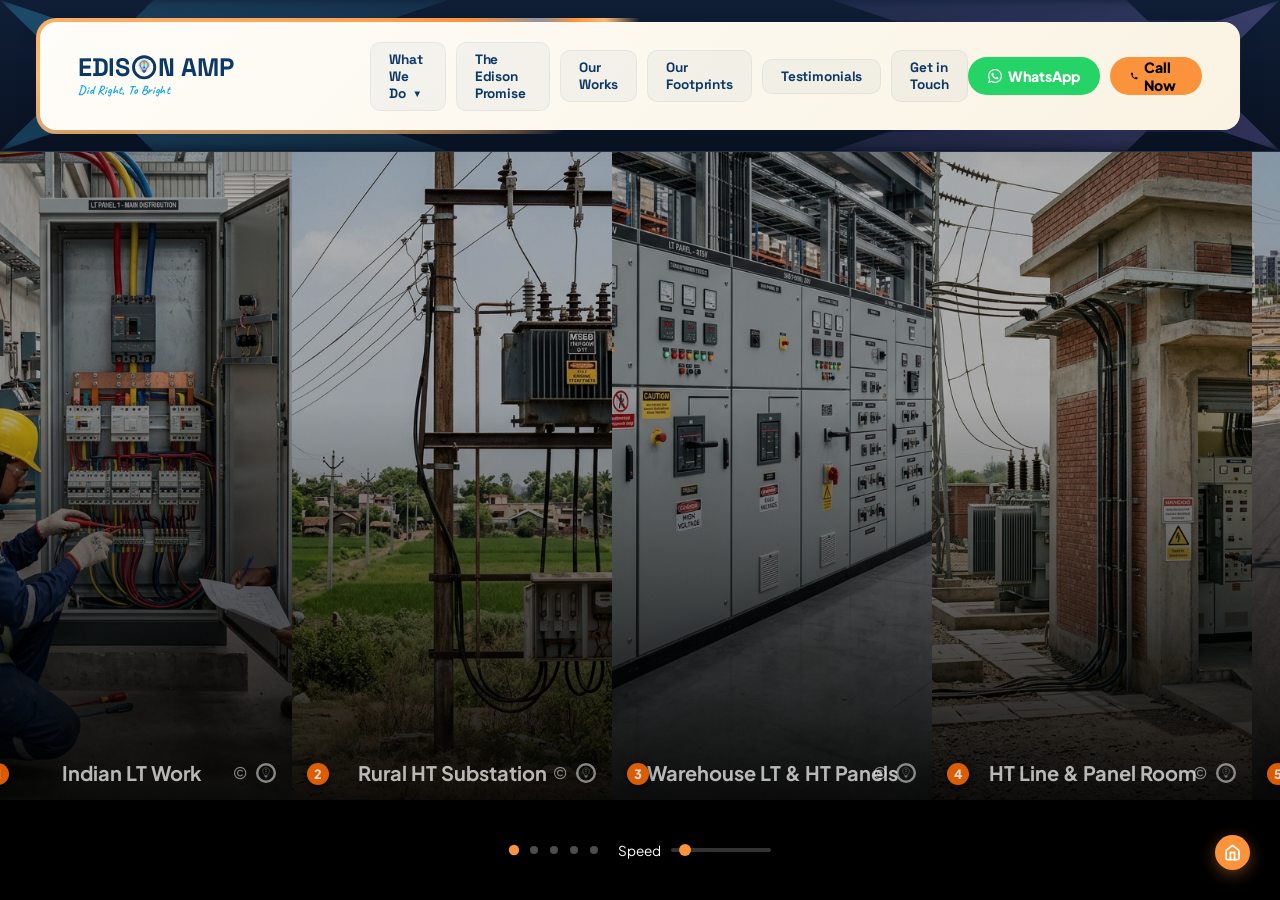
==== commit 885324d2: "Add bottom-left and bottom-right dynamic sways to header background spotlight beams" ====
--- a/electrical-work.html
+++ b/electrical-work.html
@@ -74,7 +74,12 @@
 <div class="scroll-progress-bar" id="scrollProgress"></div>
 
 <!-- BACKGROUND HEADER BAR -->
-<div class="nav-bg-bar"></div>
+<div class="nav-bg-bar">
+  <div class="nav-light light-top-left"></div>
+  <div class="nav-light light-top-right"></div>
+  <div class="nav-light light-bottom-left"></div>
+  <div class="nav-light light-bottom-right"></div>
+</div>
 
 <!-- NAV -->
 <nav>
--- a/index.css
+++ b/index.css
@@ -3,6 +3,7 @@
 :root {
   --navy:   #0b1120;
   --navy2:  #0F1E36;
+  --heading: #064e3b; /* Deep Emerald */
   --gold:   #FB923C;
   --gold2:  #FFB000;
   --gold3:  #ffd075;
@@ -69,7 +70,63 @@
 @keyframes border-spin{to{--border-angle:360deg;}}
 
 /* ===== NAV ===== */
-.nav-bg-bar{position:fixed;top:0;left:0;right:0;height:152px;background:linear-gradient(180deg, #0F1E36 0%, #091222 100%);z-index:999;border-bottom:1px solid rgba(255,255,255,0.08);transition:all .3s ease;}
+.nav-bg-bar{position:fixed;top:0;left:0;right:0;height:152px;background:linear-gradient(180deg, #0F1E36 0%, #091222 100%);z-index:999;border-bottom:1px solid rgba(255,255,255,0.08);transition:all .3s ease;overflow:hidden;}
+.nav-light {
+  position: absolute;
+  width: 100%;
+  height: 100%;
+  pointer-events: none;
+  mix-blend-mode: screen;
+  filter: blur(6px);
+}
+.light-top-left {
+  top: 0;
+  left: 0;
+  background: linear-gradient(135deg, rgba(56, 189, 248, 0.28) 0%, rgba(56, 189, 248, 0) 80%);
+  clip-path: polygon(0 0, 35% 100%, 12% 100%);
+  transform-origin: top left;
+  animation: swayTopLeft 8s ease-in-out infinite;
+}
+.light-top-right {
+  top: 0;
+  right: 0;
+  background: linear-gradient(225deg, rgba(167, 139, 250, 0.28) 0%, rgba(167, 139, 250, 0) 80%);
+  clip-path: polygon(100% 0, 65% 100%, 88% 100%);
+  transform-origin: top right;
+  animation: swayTopRight 9s ease-in-out infinite;
+}
+.light-bottom-left {
+  bottom: 0;
+  left: 0;
+  background: linear-gradient(45deg, rgba(56, 189, 248, 0.25) 0%, rgba(56, 189, 248, 0) 80%);
+  clip-path: polygon(0 100%, 12% 0, 35% 0);
+  transform-origin: bottom left;
+  animation: swayBottomLeft 10s ease-in-out infinite;
+}
+.light-bottom-right {
+  bottom: 0;
+  right: 0;
+  background: linear-gradient(315deg, rgba(167, 139, 250, 0.25) 0%, rgba(167, 139, 250, 0) 80%);
+  clip-path: polygon(100% 100%, 88% 0, 65% 0);
+  transform-origin: bottom right;
+  animation: swayBottomRight 11s ease-in-out infinite;
+}
+@keyframes swayTopLeft {
+  0%, 100% { transform: rotate(0deg) scale(1); opacity: 0.85; }
+  50% { transform: rotate(3deg) scale(1.05); opacity: 1; }
+}
+@keyframes swayTopRight {
+  0%, 100% { transform: rotate(0deg) scale(1); opacity: 0.85; }
+  50% { transform: rotate(-3deg) scale(1.05); opacity: 1; }
+}
+@keyframes swayBottomLeft {
+  0%, 100% { transform: rotate(0deg) scale(1); opacity: 0.8; }
+  50% { transform: rotate(-2.5deg) scale(1.03); opacity: 0.95; }
+}
+@keyframes swayBottomRight {
+  0%, 100% { transform: rotate(0deg) scale(1); opacity: 0.8; }
+  50% { transform: rotate(2.5deg) scale(1.03); opacity: 0.95; }
+}
 nav{position:fixed;top:20px;left:3%;right:3%;z-index:1000;padding:0 40px;background:transparent;backdrop-filter:blur(16px);-webkit-backdrop-filter:blur(16px);border:none;border-radius:18px;display:flex;align-items:center;justify-content:space-between;height:112px;box-shadow:0 12px 32px rgba(15,30,54,0.06);transition:all .3s ease;isolation:isolate;}
 
 nav::before{content:'';position:absolute;inset:-2px;border-radius:20px;background:conic-gradient(from var(--border-angle),transparent 0%,transparent 65%,#FDBA74 75%,#FB923C 80%,#fff8 83%,#FB923C 86%,#FDBA74 91%,transparent 100%);animation:border-spin 3s linear infinite;z-index:-1;}
@@ -436,8 +493,8 @@
 /* ===== SECTION COMMON ===== */
 .section{padding:90px 24px;}
 .section-inner{max-width:1100px;margin:0 auto;}
-.sec-eyebrow{font-size:.95rem;font-weight:800;letter-spacing:.2em;text-transform:uppercase;color:#059669;margin-bottom:12px;}
-.sec-title{font-family:'Space Grotesk',sans-serif;font-size:clamp(1.26rem,2.8vw,1.96rem);font-weight:800;color:var(--navy);line-height:1.15;margin-bottom:14px;letter-spacing:-0.01em;}
+.sec-eyebrow{font-size:.95rem;font-weight:800;letter-spacing:.2em;padding-left:0.2em;text-transform:uppercase;color:#059669;margin-bottom:12px;}
+.sec-title{font-family:'Space Grotesk',sans-serif;font-size:clamp(1.26rem,2.8vw,1.96rem);font-weight:800;color:var(--heading);line-height:1.15;margin-bottom:14px;letter-spacing:-0.01em;}
 .sec-title em{font-family:inherit;font-weight:inherit;font-style:inherit;color:inherit;background:none;-webkit-background-clip:initial;-webkit-text-fill-color:initial;display:inline-block;padding-right:0;font-size:inherit;}
 .sec-sub{color:#0ea5e9;font-size:1.05rem;font-weight:500;line-height:1.75;max-width:560px;}
 /* ===== CURVY SVG UNDERLINE ===== */
@@ -445,6 +502,7 @@
   position: relative;
   display: inline-block !important;
   margin-bottom: 28px !important; /* Space for the underline underneath */
+  color: var(--heading);
 }
 .curvy-underline {
   position: absolute;
@@ -1157,8 +1215,8 @@
   margin-right: 0.18em;
   transform-origin: center bottom;
 }
-.i-word:last-child {
-  margin-right: 0;
+.i-word:last-of-type {
+  margin-right: 0 !important;
 }
 .i-word:hover {
   transform: scale(1.18) translateY(-3px);
@@ -2118,20 +2176,7 @@
   }
 }
 
-/* ===== WORD BY WORD REVEAL ANIMATION ===== */
-.reveal-word {
-  display: inline-block;
-  opacity: 0;
-  transform: translateY(10px);
-  animation: revealWordAnim 0.5s cubic-bezier(0.25, 1, 0.5, 1) forwards;
-  animation-delay: calc(var(--word-index) * 35ms);
-}
-@keyframes revealWordAnim {
-  to {
-    opacity: 1;
-    transform: translateY(0);
-  }
-}
-
-
-
+
+
+
+
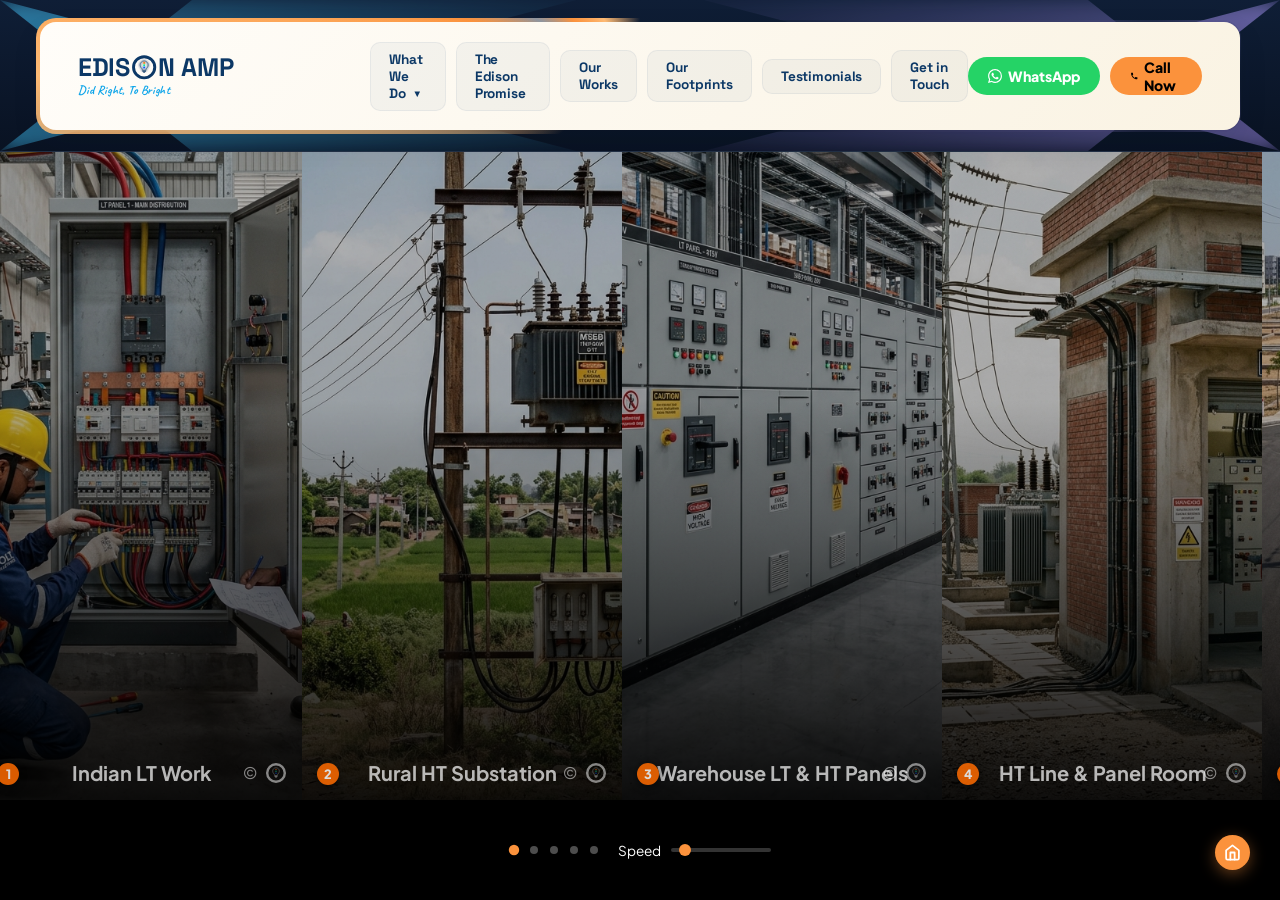
==== commit 8d95b2fa: "Apply dynamic LED light color change effect to all subpages" ====
--- a/electrical-work.html
+++ b/electrical-work.html
@@ -228,7 +228,9 @@
 
 
 <!-- MAIN CONTENT PLACEHOLDER -->
-<section class="section services-bg" style="padding: 0; min-height: 100vh; display: flex; align-items: flex-start; justify-content: center;">
+<section class="section services-bg" style="padding: 0; min-height: 100vh; display: flex; align-items: flex-start; justify-content: center; position: relative; overflow: hidden;">
+  <div class="hero-light-beam left-beam"></div>
+  <div class="hero-light-beam right-beam"></div>
   <div class="section-inner" style="width: 100%; max-width: 100%; padding: 0;">
     
     <!-- ELECTRICAL WORK SHOWCASE (MARQUEE) -->
--- a/index.css
+++ b/index.css
@@ -77,55 +77,55 @@
   height: 100%;
   pointer-events: none;
   mix-blend-mode: screen;
-  filter: blur(6px);
+  filter: blur(10px);
 }
 .light-top-left {
   top: 0;
   left: 0;
-  background: linear-gradient(135deg, rgba(56, 189, 248, 0.28) 0%, rgba(56, 189, 248, 0) 80%);
-  clip-path: polygon(0 0, 35% 100%, 12% 100%);
+  background: linear-gradient(135deg, rgba(56, 189, 248, 0.55) 0%, rgba(56, 189, 248, 0.08) 50%, rgba(56, 189, 248, 0) 85%);
+  clip-path: polygon(0 0, 45% 100%, 15% 100%);
   transform-origin: top left;
-  animation: swayTopLeft 8s ease-in-out infinite;
+  animation: swayTopLeft 8s ease-in-out infinite alternate;
 }
 .light-top-right {
   top: 0;
   right: 0;
-  background: linear-gradient(225deg, rgba(167, 139, 250, 0.28) 0%, rgba(167, 139, 250, 0) 80%);
-  clip-path: polygon(100% 0, 65% 100%, 88% 100%);
+  background: linear-gradient(225deg, rgba(167, 139, 250, 0.55) 0%, rgba(167, 139, 250, 0.08) 50%, rgba(167, 139, 250, 0) 85%);
+  clip-path: polygon(100% 0, 55% 100%, 85% 100%);
   transform-origin: top right;
-  animation: swayTopRight 9s ease-in-out infinite;
+  animation: swayTopRight 9s ease-in-out infinite alternate;
 }
 .light-bottom-left {
   bottom: 0;
   left: 0;
-  background: linear-gradient(45deg, rgba(56, 189, 248, 0.25) 0%, rgba(56, 189, 248, 0) 80%);
-  clip-path: polygon(0 100%, 12% 0, 35% 0);
+  background: linear-gradient(45deg, rgba(56, 189, 248, 0.48) 0%, rgba(56, 189, 248, 0.05) 50%, rgba(56, 189, 248, 0) 85%);
+  clip-path: polygon(0 100%, 15% 0, 45% 0);
   transform-origin: bottom left;
-  animation: swayBottomLeft 10s ease-in-out infinite;
+  animation: swayBottomLeft 10s ease-in-out infinite alternate;
 }
 .light-bottom-right {
   bottom: 0;
   right: 0;
-  background: linear-gradient(315deg, rgba(167, 139, 250, 0.25) 0%, rgba(167, 139, 250, 0) 80%);
-  clip-path: polygon(100% 100%, 88% 0, 65% 0);
+  background: linear-gradient(315deg, rgba(167, 139, 250, 0.48) 0%, rgba(167, 139, 250, 0.05) 50%, rgba(167, 139, 250, 0) 85%);
+  clip-path: polygon(100% 100%, 85% 0, 55% 0);
   transform-origin: bottom right;
-  animation: swayBottomRight 11s ease-in-out infinite;
+  animation: swayBottomRight 11s ease-in-out infinite alternate;
 }
 @keyframes swayTopLeft {
-  0%, 100% { transform: rotate(0deg) scale(1); opacity: 0.85; }
-  50% { transform: rotate(3deg) scale(1.05); opacity: 1; }
+  0% { transform: rotate(-5deg) scale(0.95); opacity: 0.25; }
+  100% { transform: rotate(8deg) scale(1.08); opacity: 0.9; }
 }
 @keyframes swayTopRight {
-  0%, 100% { transform: rotate(0deg) scale(1); opacity: 0.85; }
-  50% { transform: rotate(-3deg) scale(1.05); opacity: 1; }
+  0% { transform: rotate(5deg) scale(0.95); opacity: 0.25; }
+  100% { transform: rotate(-8deg) scale(1.08); opacity: 0.9; }
 }
 @keyframes swayBottomLeft {
-  0%, 100% { transform: rotate(0deg) scale(1); opacity: 0.8; }
-  50% { transform: rotate(-2.5deg) scale(1.03); opacity: 0.95; }
+  0% { transform: rotate(5deg) scale(0.95); opacity: 0.2; }
+  100% { transform: rotate(-8deg) scale(1.06); opacity: 0.85; }
 }
 @keyframes swayBottomRight {
-  0%, 100% { transform: rotate(0deg) scale(1); opacity: 0.8; }
-  50% { transform: rotate(2.5deg) scale(1.03); opacity: 0.95; }
+  0% { transform: rotate(-5deg) scale(0.95); opacity: 0.2; }
+  100% { transform: rotate(8deg) scale(1.06); opacity: 0.85; }
 }
 nav{position:fixed;top:20px;left:3%;right:3%;z-index:1000;padding:0 40px;background:transparent;backdrop-filter:blur(16px);-webkit-backdrop-filter:blur(16px);border:none;border-radius:18px;display:flex;align-items:center;justify-content:space-between;height:112px;box-shadow:0 12px 32px rgba(15,30,54,0.06);transition:all .3s ease;isolation:isolate;}
 
@@ -286,6 +286,57 @@
 .hero-glow{position:absolute;top:-80px;right:-60px;width:700px;height:700px;border-radius:50%;background:radial-gradient(circle,rgba(200,148,31,.15) 0%,transparent 65%);}
 .hero-glow2{position:absolute;bottom:-220px;left:-80px;width:600px;height:600px;border-radius:50%;background:radial-gradient(circle,rgba(200,148,31,.08) 0%,transparent 65%);}
 .hero-glow3{position:absolute;top:40%;left:40%;width:400px;height:400px;border-radius:50%;background:radial-gradient(circle,rgba(200,148,31,.06) 0%,transparent 70%);transform:translate(-50%,-50%);pointer-events:none;}
+
+/* ===== HERO DYNAMIC LED LIGHT BEAMS ===== */
+.hero-light-beam {
+  position: absolute;
+  top: -10%;
+  width: 80%;
+  height: 120%;
+  pointer-events: none;
+  mix-blend-mode: multiply;
+  filter: blur(90px);
+  opacity: 0.65;
+  transition: opacity 1s ease;
+  z-index: 0;
+}
+.dark-page-beam {
+  mix-blend-mode: screen !important;
+  opacity: 0.8 !important;
+}
+.hero-light-beam.left-beam {
+  left: -25%;
+  background: radial-gradient(ellipse at 0% 50%, rgba(14, 165, 233, 0.45) 0%, rgba(14, 165, 233, 0.1) 50%, transparent 80%);
+  animation: sweepLeftBeam 15s ease-in-out infinite alternate, colorCycleLeft 20s ease-in-out infinite;
+  transform-origin: left center;
+}
+.hero-light-beam.right-beam {
+  right: -25%;
+  background: radial-gradient(ellipse at 100% 50%, rgba(167, 139, 250, 0.45) 0%, rgba(167, 139, 250, 0.1) 50%, transparent 80%);
+  animation: sweepRightBeam 17s ease-in-out infinite alternate, colorCycleRight 24s ease-in-out infinite;
+  transform-origin: right center;
+}
+@keyframes sweepLeftBeam {
+  0% { transform: scale(0.8) rotate(-10deg) translateX(-5%); opacity: 0.4; }
+  50% { transform: scale(1.15) rotate(5deg) translateX(15%); opacity: 0.8; }
+  100% { transform: scale(0.95) rotate(-3deg) translateX(5%); opacity: 0.55; }
+}
+@keyframes sweepRightBeam {
+  0% { transform: scale(0.8) rotate(10deg) translateX(5%); opacity: 0.4; }
+  50% { transform: scale(1.15) rotate(-5deg) translateX(-15%); opacity: 0.8; }
+  100% { transform: scale(0.95) rotate(3deg) translateX(-5%); opacity: 0.55; }
+}
+@keyframes colorCycleLeft {
+  0%, 100% { filter: blur(90px) hue-rotate(0deg); }
+  33% { filter: blur(90px) hue-rotate(60deg); }   /* cyan shifts to emerald green */
+  66% { filter: blur(90px) hue-rotate(-60deg); }  /* cyan shifts to blue/royal */
+}
+@keyframes colorCycleRight {
+  0%, 100% { filter: blur(90px) hue-rotate(0deg); }
+  33% { filter: blur(90px) hue-rotate(90deg); }   /* purple shifts to deep pink */
+  66% { filter: blur(90px) hue-rotate(-90deg); }  /* purple shifts to electric blue */
+}
+
 .hero-inner{max-width:1280px;margin:0 auto;width:100%;display:grid;grid-template-columns:1.1fr 1.3fr;gap:60px;align-items:center;position:relative;z-index:1;transform-style:preserve-3d;animation:bookOpen 1.8s cubic-bezier(0.16, 1, 0.3, 1) forwards;}
 @keyframes bookOpen {
   0% {
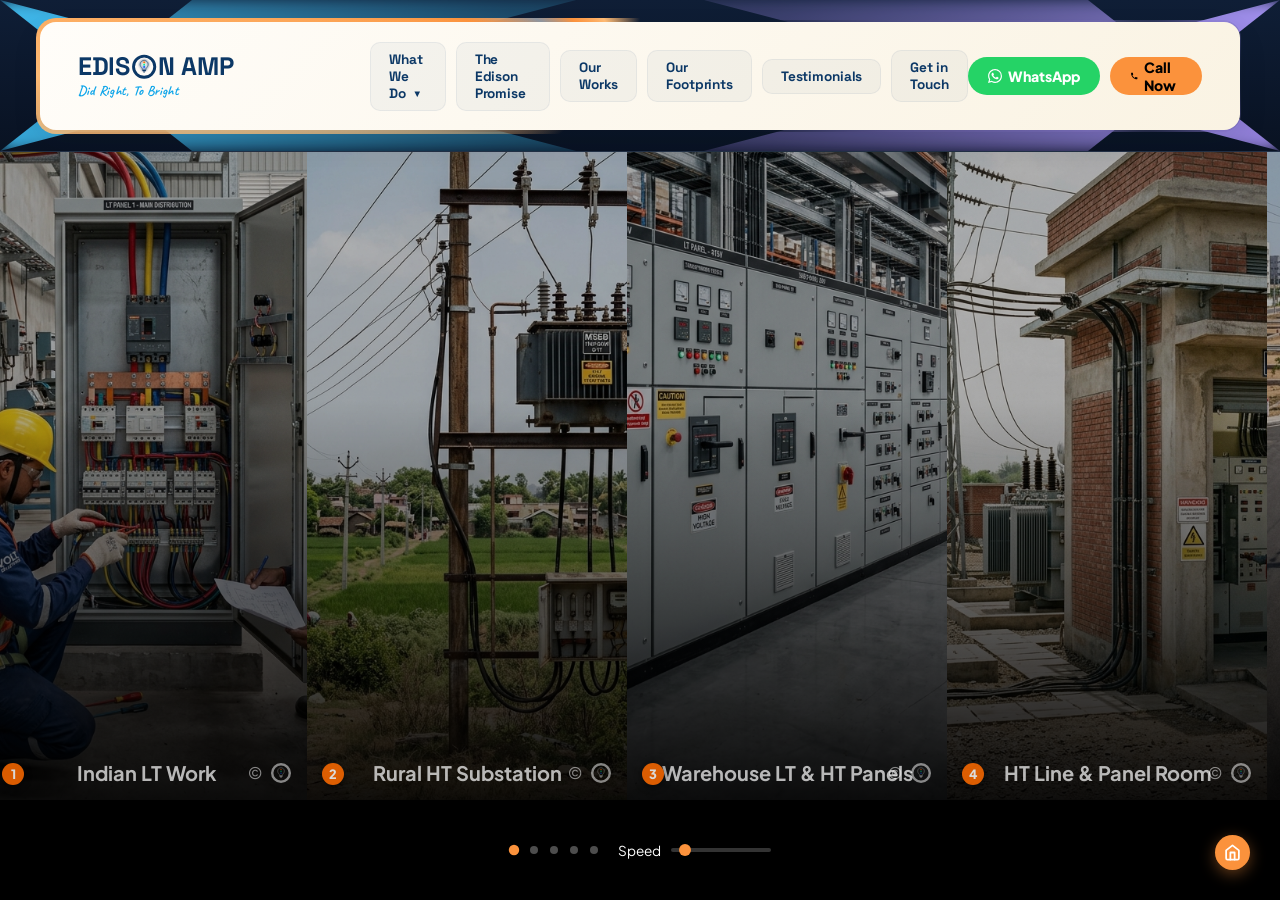
==== commit 7b1ee214: "Configure logo SVG fonts, weights, and colors to use CSS variables and currentColor, allowing backgr" ====
--- a/electrical-work.html
+++ b/electrical-work.html
@@ -107,8 +107,8 @@
               text-transform: uppercase;
               font-size: 130px;
               letter-spacing: -0.01em;
-              font-weight: 800;
-              color: #0C3866;
+              font-weight: 900;
+              color: var(--logo-color, #0C3866);
               line-height: 1;
               white-space: nowrap;
             }
@@ -121,16 +121,16 @@
             }
             .suffix-amp-row {
               margin-left: 0.25em;
-              color: #0C3866;
+              color: var(--logo-color, #0C3866);
             }
             .tagline-container-block {
               margin-top: 12px;
               font-family: "Caveat", cursive;
-              font-size: 64px;
+              font-size: 70px;
               letter-spacing: 0.02em;
-              color: #0ea5e9;
+              color: var(--logo-tagline-color, #0ea5e9);
               text-transform: none;
-              font-weight: 700;
+              font-weight: 800;
               line-height: 1.2;
               white-space: nowrap;
               max-width: 100%;
@@ -158,11 +158,11 @@
               <span>EDIS</span>
               <div class="custom-o-graphic">
                 <svg viewBox="0 0 100 100" width="100%" height="100%">
-                  <circle cx="50" cy="50" r="40" fill="none" stroke="#0C3866" stroke-width="11" />
+                  <circle cx="50" cy="50" r="40" fill="none" stroke="currentColor" stroke-width="11" />
                   <g transform="translate(0, -3) scale(0.95)" style="transform-origin: 50px 48px">
-                    <path d="M34,44 C34,35.16 41.16,28 50,28 C58.84,28 66,35.16 66,44 C66,49.8 62.8,54.5 59.5,57.8 C58,59.3 57.2,61.6 57.2,63.8 L57.2,65.5 L42.8,65.5 L42.8,63.8 C42.8,61.6 42,59.3 40.5,57.8 C37.2,54.5 34,49.8 34,44 Z" fill="transparent" stroke="#0C3866" stroke-width="2" filter="url(#bulb-glow-fx)" />
-                    <path d="M44.5,66.5 L55.5,66.5 C56.3,66.5 57,67 57,67.8 L57,69.5 C57,70.3 56.3,71 55.5,71 L44.5,71 C43.7,71 43,70.3 43,69.5 L43,67.8 C43,67 43.7,66.5 44.5,66.5 Z" fill="#0C3866" />
-                    <path d="M47,72.5 L53,72.5 C53.5,72.5 54,72.9 54,73.4 L53.5,75 C53,76 47,76 46.5,75 L46,73.4 C46,72.9 46.5,72.5 47,72.5 Z" fill="#0C3866" opacity="0.9" />
+                    <path d="M34,44 C34,35.16 41.16,28 50,28 C58.84,28 66,35.16 66,44 C66,49.8 62.8,54.5 59.5,57.8 C58,59.3 57.2,61.6 57.2,63.8 L57.2,65.5 L42.8,65.5 L42.8,63.8 C42.8,61.6 42,59.3 40.5,57.8 C37.2,54.5 34,49.8 34,44 Z" fill="transparent" stroke="currentColor" stroke-width="2" filter="url(#bulb-glow-fx)" />
+                    <path d="M44.5,66.5 L55.5,66.5 C56.3,66.5 57,67 57,67.8 L57,69.5 C57,70.3 56.3,71 55.5,71 L44.5,71 C43.7,71 43,70.3 43,69.5 L43,67.8 C43,67 43.7,66.5 44.5,66.5 Z" fill="currentColor" />
+                    <path d="M47,72.5 L53,72.5 C53.5,72.5 54,72.9 54,73.4 L53.5,75 C53,76 47,76 46.5,75 L46,73.4 C46,72.9 46.5,72.5 47,72.5 Z" fill="currentColor" opacity="0.9" />
                     <circle cx="50" cy="36" r="3.5" fill="#FF6B00" filter="url(#glow-fx)" />
                     <circle cx="50" cy="45" r="3.5" fill="#00E396" filter="url(#glow-fx)" />
                     <circle cx="50" cy="54" r="3.5" fill="#0052FF" filter="url(#glow-fx)" />
--- a/index.css
+++ b/index.css
@@ -5,6 +5,9 @@
   --navy2:  #0F1E36;
   --heading: #064e3b; /* Deep Emerald */
   --gold:   #FB923C;
+  --nav-bg: linear-gradient(135deg, #FFFDF9 0%, #FAF3E3 100%);
+  --logo-color: #0C3866;
+  --logo-tagline-color: #0ea5e9;
   --gold2:  #FFB000;
   --gold3:  #ffd075;
   --white:  #ffffff;
@@ -77,12 +80,12 @@
   height: 100%;
   pointer-events: none;
   mix-blend-mode: screen;
-  filter: blur(10px);
+  filter: blur(8px);
 }
 .light-top-left {
   top: 0;
   left: 0;
-  background: linear-gradient(135deg, rgba(56, 189, 248, 0.55) 0%, rgba(56, 189, 248, 0.08) 50%, rgba(56, 189, 248, 0) 85%);
+  background: linear-gradient(135deg, rgba(56, 189, 248, 0.95) 0%, rgba(56, 189, 248, 0.35) 45%, rgba(56, 189, 248, 0) 85%);
   clip-path: polygon(0 0, 45% 100%, 15% 100%);
   transform-origin: top left;
   animation: swayTopLeft 8s ease-in-out infinite alternate;
@@ -90,7 +93,7 @@
 .light-top-right {
   top: 0;
   right: 0;
-  background: linear-gradient(225deg, rgba(167, 139, 250, 0.55) 0%, rgba(167, 139, 250, 0.08) 50%, rgba(167, 139, 250, 0) 85%);
+  background: linear-gradient(225deg, rgba(167, 139, 250, 0.95) 0%, rgba(167, 139, 250, 0.35) 45%, rgba(167, 139, 250, 0) 85%);
   clip-path: polygon(100% 0, 55% 100%, 85% 100%);
   transform-origin: top right;
   animation: swayTopRight 9s ease-in-out infinite alternate;
@@ -98,7 +101,7 @@
 .light-bottom-left {
   bottom: 0;
   left: 0;
-  background: linear-gradient(45deg, rgba(56, 189, 248, 0.48) 0%, rgba(56, 189, 248, 0.05) 50%, rgba(56, 189, 248, 0) 85%);
+  background: linear-gradient(45deg, rgba(56, 189, 248, 0.88) 0%, rgba(56, 189, 248, 0.28) 45%, rgba(56, 189, 248, 0) 85%);
   clip-path: polygon(0 100%, 15% 0, 45% 0);
   transform-origin: bottom left;
   animation: swayBottomLeft 10s ease-in-out infinite alternate;
@@ -106,31 +109,31 @@
 .light-bottom-right {
   bottom: 0;
   right: 0;
-  background: linear-gradient(315deg, rgba(167, 139, 250, 0.48) 0%, rgba(167, 139, 250, 0.05) 50%, rgba(167, 139, 250, 0) 85%);
+  background: linear-gradient(315deg, rgba(167, 139, 250, 0.88) 0%, rgba(167, 139, 250, 0.28) 45%, rgba(167, 139, 250, 0) 85%);
   clip-path: polygon(100% 100%, 85% 0, 55% 0);
   transform-origin: bottom right;
   animation: swayBottomRight 11s ease-in-out infinite alternate;
 }
 @keyframes swayTopLeft {
-  0% { transform: rotate(-5deg) scale(0.95); opacity: 0.25; }
-  100% { transform: rotate(8deg) scale(1.08); opacity: 0.9; }
+  0% { transform: rotate(-5deg) scale(0.95); opacity: 0.65; }
+  100% { transform: rotate(8deg) scale(1.08); opacity: 1.0; }
 }
 @keyframes swayTopRight {
-  0% { transform: rotate(5deg) scale(0.95); opacity: 0.25; }
-  100% { transform: rotate(-8deg) scale(1.08); opacity: 0.9; }
+  0% { transform: rotate(5deg) scale(0.95); opacity: 0.65; }
+  100% { transform: rotate(-8deg) scale(1.08); opacity: 1.0; }
 }
 @keyframes swayBottomLeft {
-  0% { transform: rotate(5deg) scale(0.95); opacity: 0.2; }
-  100% { transform: rotate(-8deg) scale(1.06); opacity: 0.85; }
+  0% { transform: rotate(5deg) scale(0.95); opacity: 0.55; }
+  100% { transform: rotate(-8deg) scale(1.06); opacity: 0.95; }
 }
 @keyframes swayBottomRight {
-  0% { transform: rotate(-5deg) scale(0.95); opacity: 0.2; }
-  100% { transform: rotate(8deg) scale(1.06); opacity: 0.85; }
+  0% { transform: rotate(-5deg) scale(0.95); opacity: 0.55; }
+  100% { transform: rotate(8deg) scale(1.06); opacity: 0.95; }
 }
 nav{position:fixed;top:20px;left:3%;right:3%;z-index:1000;padding:0 40px;background:transparent;backdrop-filter:blur(16px);-webkit-backdrop-filter:blur(16px);border:none;border-radius:18px;display:flex;align-items:center;justify-content:space-between;height:112px;box-shadow:0 12px 32px rgba(15,30,54,0.06);transition:all .3s ease;isolation:isolate;}
 
 nav::before{content:'';position:absolute;inset:-2px;border-radius:20px;background:conic-gradient(from var(--border-angle),transparent 0%,transparent 65%,#FDBA74 75%,#FB923C 80%,#fff8 83%,#FB923C 86%,#FDBA74 91%,transparent 100%);animation:border-spin 3s linear infinite;z-index:-1;}
-nav::after{content:'';position:absolute;inset:2px;background:linear-gradient(135deg, #FFFDF9 0%, #FAF3E3 100%);border-radius:16px;z-index:-1;}
+nav::after{content:'';position:absolute;inset:2px;background:var(--nav-bg);border-radius:16px;z-index:-1;}
 .nav-logo{display:flex;flex-direction:column;align-items:flex-start;gap:2px;justify-content:center;height:100%;text-decoration:none;}
 .nav-logo-svg{height:92px;width:auto;aspect-ratio:1500/350;max-width:100%;transition:transform .3s ease;}
 .nav-logo:hover .nav-logo-svg{transform:scale(1.02);}
@@ -289,7 +292,7 @@
 
 /* ===== HERO DYNAMIC LED LIGHT BEAMS ===== */
 .hero-light-beam {
-  position: absolute;
+  position: fixed;
   top: -10%;
   width: 80%;
   height: 120%;
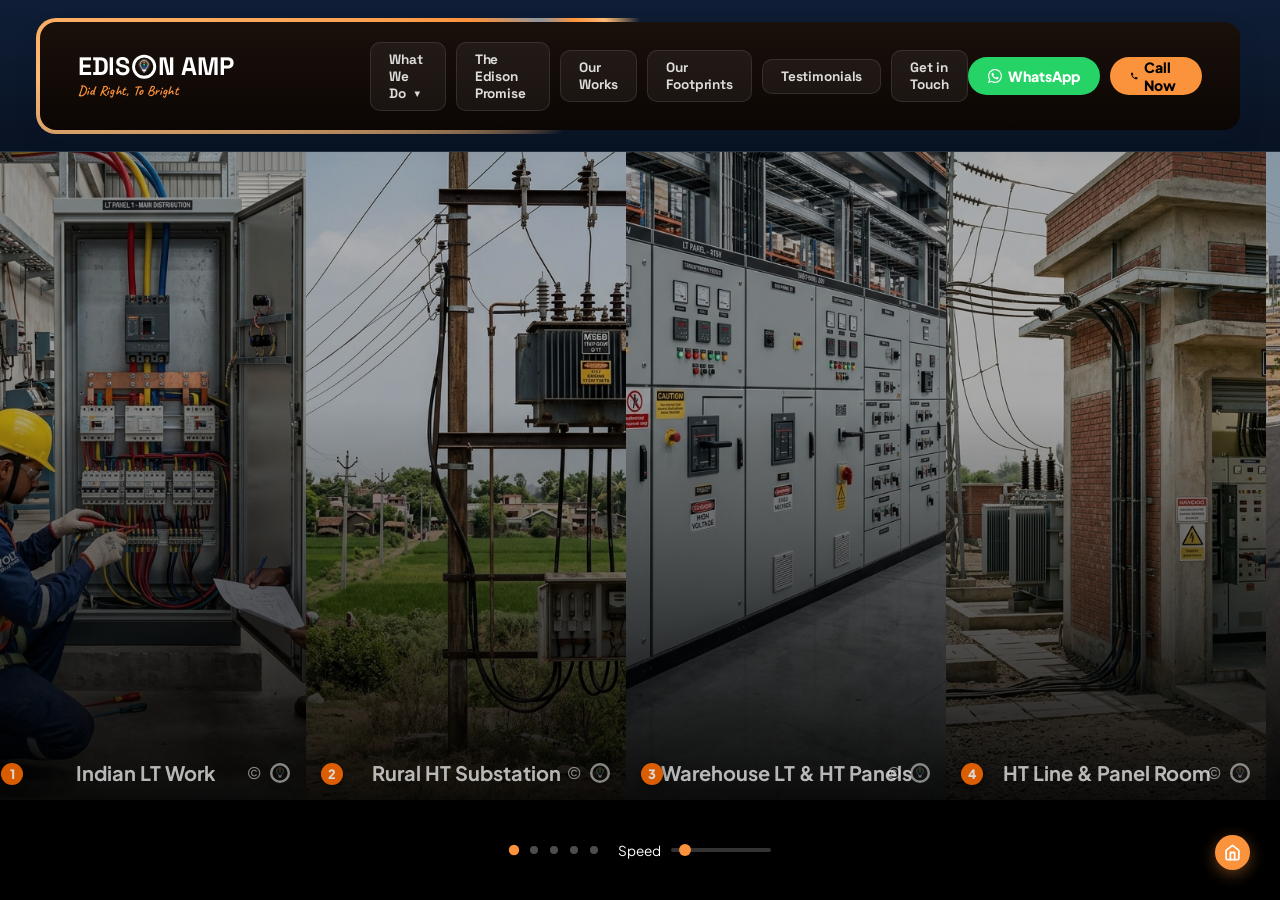
==== commit 897ddb55: "Disable temporary header sways and update header background to a premium dark bronze-brown gradient" ====
--- a/electrical-work.html
+++ b/electrical-work.html
@@ -75,10 +75,12 @@
 
 <!-- BACKGROUND HEADER BAR -->
 <div class="nav-bg-bar">
+  <!-- Temporary beam lights disabled per request
   <div class="nav-light light-top-left"></div>
   <div class="nav-light light-top-right"></div>
   <div class="nav-light light-bottom-left"></div>
   <div class="nav-light light-bottom-right"></div>
+  -->
 </div>
 
 <!-- NAV -->
--- a/index.css
+++ b/index.css
@@ -5,9 +5,15 @@
   --navy2:  #0F1E36;
   --heading: #064e3b; /* Deep Emerald */
   --gold:   #FB923C;
-  --nav-bg: linear-gradient(135deg, #FFFDF9 0%, #FAF3E3 100%);
-  --logo-color: #0C3866;
-  --logo-tagline-color: #0ea5e9;
+  --nav-bg: linear-gradient(180deg, #1A100B 0%, #0B0604 100%);
+  --logo-color: #ffffff;
+  --logo-tagline-color: #FB923C;
+  --nav-link-color: rgba(255, 255, 255, 0.85);
+  --nav-link-bg: rgba(255, 255, 255, 0.05);
+  --nav-link-border: rgba(255, 255, 255, 0.1);
+  --nav-link-hover-color: #ffffff;
+  --nav-link-hover-bg: rgba(251, 146, 60, 0.15);
+  --nav-link-hover-border: rgba(251, 146, 60, 0.35);
   --gold2:  #FFB000;
   --gold3:  #ffd075;
   --white:  #ffffff;
@@ -85,7 +91,7 @@
 .light-top-left {
   top: 0;
   left: 0;
-  background: linear-gradient(135deg, rgba(56, 189, 248, 0.95) 0%, rgba(56, 189, 248, 0.35) 45%, rgba(56, 189, 248, 0) 85%);
+  background: linear-gradient(135deg, rgba(255, 255, 255, 0.95) 0%, rgba(255, 255, 255, 0.35) 45%, rgba(255, 255, 255, 0) 85%);
   clip-path: polygon(0 0, 45% 100%, 15% 100%);
   transform-origin: top left;
   animation: swayTopLeft 8s ease-in-out infinite alternate;
@@ -93,7 +99,7 @@
 .light-top-right {
   top: 0;
   right: 0;
-  background: linear-gradient(225deg, rgba(167, 139, 250, 0.95) 0%, rgba(167, 139, 250, 0.35) 45%, rgba(167, 139, 250, 0) 85%);
+  background: linear-gradient(225deg, rgba(255, 255, 255, 0.95) 0%, rgba(255, 255, 255, 0.35) 45%, rgba(255, 255, 255, 0) 85%);
   clip-path: polygon(100% 0, 55% 100%, 85% 100%);
   transform-origin: top right;
   animation: swayTopRight 9s ease-in-out infinite alternate;
@@ -101,7 +107,7 @@
 .light-bottom-left {
   bottom: 0;
   left: 0;
-  background: linear-gradient(45deg, rgba(56, 189, 248, 0.88) 0%, rgba(56, 189, 248, 0.28) 45%, rgba(56, 189, 248, 0) 85%);
+  background: linear-gradient(45deg, rgba(255, 255, 255, 0.88) 0%, rgba(255, 255, 255, 0.28) 45%, rgba(255, 255, 255, 0) 85%);
   clip-path: polygon(0 100%, 15% 0, 45% 0);
   transform-origin: bottom left;
   animation: swayBottomLeft 10s ease-in-out infinite alternate;
@@ -109,7 +115,7 @@
 .light-bottom-right {
   bottom: 0;
   right: 0;
-  background: linear-gradient(315deg, rgba(167, 139, 250, 0.88) 0%, rgba(167, 139, 250, 0.28) 45%, rgba(167, 139, 250, 0) 85%);
+  background: linear-gradient(315deg, rgba(255, 255, 255, 0.88) 0%, rgba(255, 255, 255, 0.28) 45%, rgba(255, 255, 255, 0) 85%);
   clip-path: polygon(100% 100%, 85% 0, 55% 0);
   transform-origin: bottom right;
   animation: swayBottomRight 11s ease-in-out infinite alternate;
@@ -144,8 +150,8 @@
 .nav-brand span{display:none;}
 .nav-logo:hover .nav-brand span{color:#0C3866;}
 .nav-links{display:flex;gap:10px;list-style:none;align-items:center;}
-.nav-links a{font-family:'Space Grotesk',sans-serif;color:#0C3866;text-decoration:none;font-size:0.85rem;font-weight:700;letter-spacing:-0.01em;display:inline-block;position:relative;padding:8px 18px;border-radius:10px;background:rgba(12, 56, 102, 0.04);border:1.5px solid rgba(12, 56, 102, 0.06);transition:all 0.25s cubic-bezier(0.25, 0.8, 0.25, 1);}
-.nav-links a:hover{color:#5b21b6;background:rgba(91, 33, 182, 0.08);border-color:rgba(91, 33, 182, 0.2);transform:translateY(-2px);box-shadow:0 6px 16px rgba(91, 33, 182, 0.08);}
+.nav-links a{font-family:'Space Grotesk',sans-serif;color:var(--nav-link-color, #0C3866);text-decoration:none;font-size:0.85rem;font-weight:700;letter-spacing:-0.01em;display:inline-block;position:relative;padding:8px 18px;border-radius:10px;background:var(--nav-link-bg, rgba(12, 56, 102, 0.04));border:1.5px solid var(--nav-link-border, rgba(12, 56, 102, 0.06));transition:all 0.25s cubic-bezier(0.25, 0.8, 0.25, 1);}
+.nav-links a:hover{color:var(--nav-link-hover-color, #5b21b6);background:var(--nav-link-hover-bg, rgba(91, 33, 182, 0.08));border-color:var(--nav-link-hover-border, rgba(91, 33, 182, 0.2));transform:translateY(-2px);box-shadow:0 6px 16px rgba(251, 146, 60, 0.1);}
 
 /* ===== NAVIGATION DROPDOWN MENU ===== */
 .dropdown {
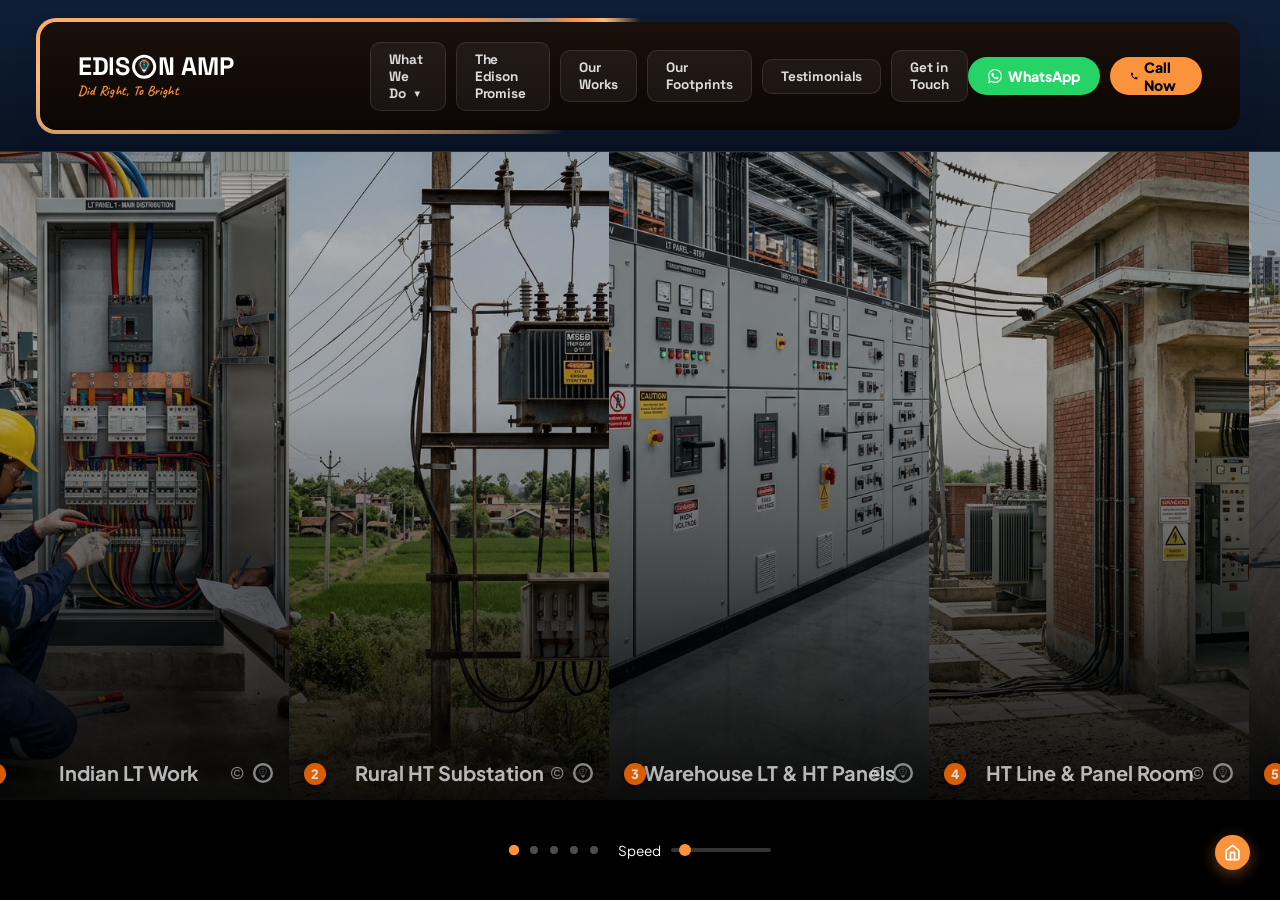
==== commit 30676b5f: "Remove dynamic color-changing LED background lights and comment out beam lights to prevent CPU/batte" ====
--- a/electrical-work.html
+++ b/electrical-work.html
@@ -231,8 +231,6 @@
 
 <!-- MAIN CONTENT PLACEHOLDER -->
 <section class="section services-bg" style="padding: 0; min-height: 100vh; display: flex; align-items: flex-start; justify-content: center; position: relative; overflow: hidden;">
-  <div class="hero-light-beam left-beam"></div>
-  <div class="hero-light-beam right-beam"></div>
   <div class="section-inner" style="width: 100%; max-width: 100%; padding: 0;">
     
     <!-- ELECTRICAL WORK SHOWCASE (MARQUEE) -->
--- a/index.css
+++ b/index.css
@@ -290,61 +290,44 @@
 .mobile-close{position:absolute;top:20px;right:24px;background:none;border:none;color:#fff;font-size:2rem;cursor:pointer;}
 
 /* ===== HERO ===== */
+#home {
+  color: #ffffff;
+}
+#home .stat-lbl {
+  color: rgba(255, 255, 255, 0.7) !important;
+}
+#home .stat-divider {
+  background: rgba(255, 255, 255, 0.15) !important;
+}
+#home .btn-ghost {
+  border-color: rgba(255, 255, 255, 0.3) !important;
+  color: #ffffff !important;
+}
+#home .btn-ghost:hover {
+  border-color: var(--gold) !important;
+  color: var(--gold) !important;
+}
+#home .hero-inner {
+  grid-template-columns: 1fr;
+  text-align: center;
+  justify-items: center;
+}
+#home .core-offerings-grid {
+  margin-left: auto;
+  margin-right: auto;
+}
+#home .hero-stats {
+  justify-content: center;
+}
+#home .hero-btns {
+  justify-content: center;
+}
 .hero{min-height:100vh;background:var(--bg-texture), linear-gradient(150deg,rgba(254,252,247,0.94) 0%,rgba(253,248,239,0.94) 50%,rgba(254,251,243,0.94) 100%);display:flex;align-items:center;padding:190px 24px 60px;position:relative;overflow:hidden;perspective:1500px;}
 .hero-bg-grid{display:none;}
 .hero-glow{position:absolute;top:-80px;right:-60px;width:700px;height:700px;border-radius:50%;background:radial-gradient(circle,rgba(200,148,31,.15) 0%,transparent 65%);}
 .hero-glow2{position:absolute;bottom:-220px;left:-80px;width:600px;height:600px;border-radius:50%;background:radial-gradient(circle,rgba(200,148,31,.08) 0%,transparent 65%);}
 .hero-glow3{position:absolute;top:40%;left:40%;width:400px;height:400px;border-radius:50%;background:radial-gradient(circle,rgba(200,148,31,.06) 0%,transparent 70%);transform:translate(-50%,-50%);pointer-events:none;}
 
-/* ===== HERO DYNAMIC LED LIGHT BEAMS ===== */
-.hero-light-beam {
-  position: fixed;
-  top: -10%;
-  width: 80%;
-  height: 120%;
-  pointer-events: none;
-  mix-blend-mode: multiply;
-  filter: blur(90px);
-  opacity: 0.65;
-  transition: opacity 1s ease;
-  z-index: 0;
-}
-.dark-page-beam {
-  mix-blend-mode: screen !important;
-  opacity: 0.8 !important;
-}
-.hero-light-beam.left-beam {
-  left: -25%;
-  background: radial-gradient(ellipse at 0% 50%, rgba(14, 165, 233, 0.45) 0%, rgba(14, 165, 233, 0.1) 50%, transparent 80%);
-  animation: sweepLeftBeam 15s ease-in-out infinite alternate, colorCycleLeft 20s ease-in-out infinite;
-  transform-origin: left center;
-}
-.hero-light-beam.right-beam {
-  right: -25%;
-  background: radial-gradient(ellipse at 100% 50%, rgba(167, 139, 250, 0.45) 0%, rgba(167, 139, 250, 0.1) 50%, transparent 80%);
-  animation: sweepRightBeam 17s ease-in-out infinite alternate, colorCycleRight 24s ease-in-out infinite;
-  transform-origin: right center;
-}
-@keyframes sweepLeftBeam {
-  0% { transform: scale(0.8) rotate(-10deg) translateX(-5%); opacity: 0.4; }
-  50% { transform: scale(1.15) rotate(5deg) translateX(15%); opacity: 0.8; }
-  100% { transform: scale(0.95) rotate(-3deg) translateX(5%); opacity: 0.55; }
-}
-@keyframes sweepRightBeam {
-  0% { transform: scale(0.8) rotate(10deg) translateX(5%); opacity: 0.4; }
-  50% { transform: scale(1.15) rotate(-5deg) translateX(-15%); opacity: 0.8; }
-  100% { transform: scale(0.95) rotate(3deg) translateX(-5%); opacity: 0.55; }
-}
-@keyframes colorCycleLeft {
-  0%, 100% { filter: blur(90px) hue-rotate(0deg); }
-  33% { filter: blur(90px) hue-rotate(60deg); }   /* cyan shifts to emerald green */
-  66% { filter: blur(90px) hue-rotate(-60deg); }  /* cyan shifts to blue/royal */
-}
-@keyframes colorCycleRight {
-  0%, 100% { filter: blur(90px) hue-rotate(0deg); }
-  33% { filter: blur(90px) hue-rotate(90deg); }   /* purple shifts to deep pink */
-  66% { filter: blur(90px) hue-rotate(-90deg); }  /* purple shifts to electric blue */
-}
 
 .hero-inner{max-width:1280px;margin:0 auto;width:100%;display:grid;grid-template-columns:1.1fr 1.3fr;gap:60px;align-items:center;position:relative;z-index:1;transform-style:preserve-3d;animation:bookOpen 1.8s cubic-bezier(0.16, 1, 0.3, 1) forwards;}
 @keyframes bookOpen {
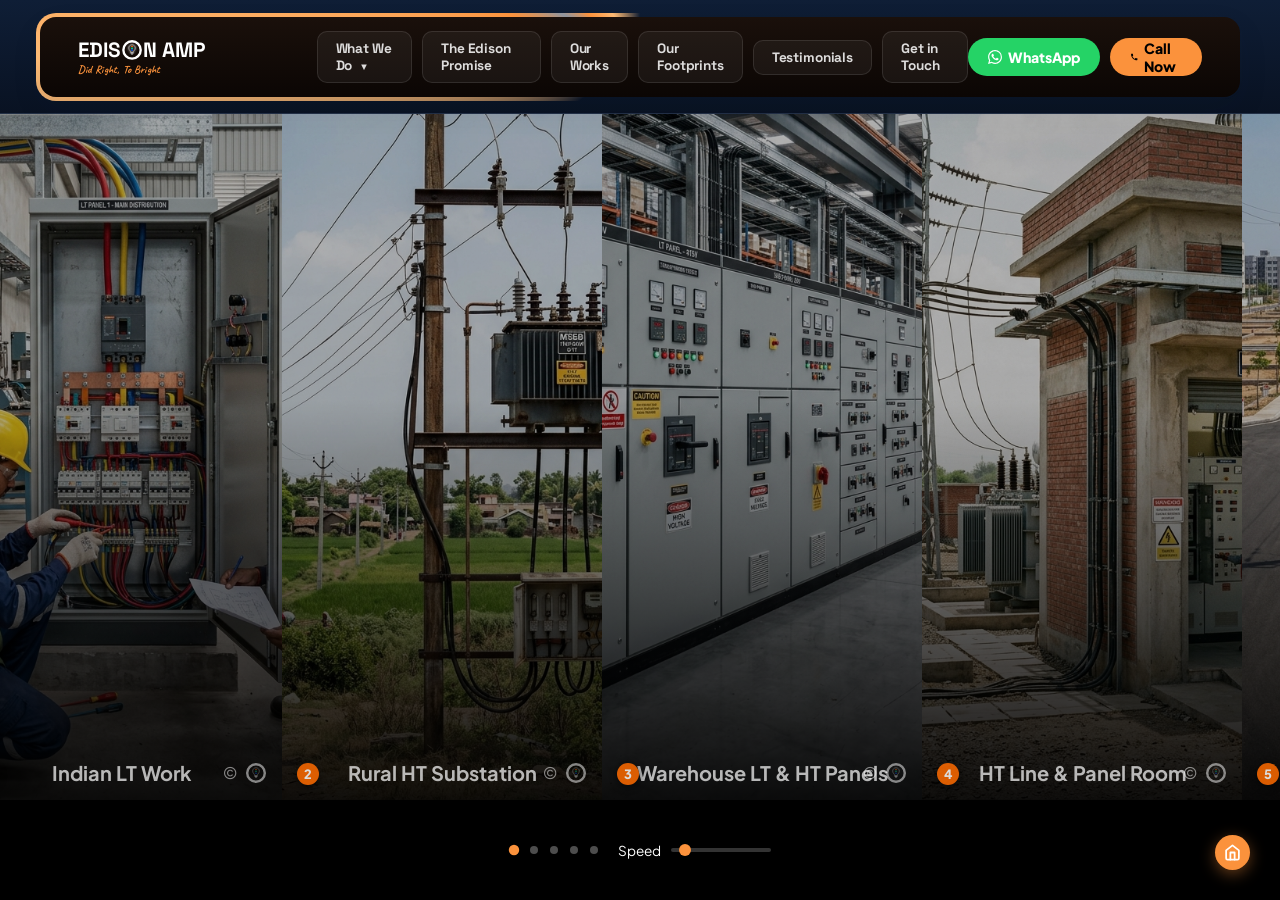
==== commit e9a44fd0: "Reduce complete header navigation bar height by 25% on desktop and mobile and adjust slideshow place" ====
--- a/electrical-work.html
+++ b/electrical-work.html
@@ -535,18 +535,18 @@
     const bgBar = document.querySelector('.nav-bg-bar');
     if(window.innerWidth > 640){
       if(window.scrollY > 20){
-        if(bgBar) bgBar.style.height = '112px';
-        nav.style.top = '10px';
+        if(bgBar) bgBar.style.height = '84px';
+        nav.style.top = '8px';
         nav.style.left = '1.5%';
         nav.style.right = '1.5%';
-        nav.style.height = '92px';
+        nav.style.height = '68px';
         nav.style.boxShadow = '0 10px 40px rgba(0,0,0,.4)';
       } else {
-        if(bgBar) bgBar.style.height = '152px';
-        nav.style.top = '20px';
+        if(bgBar) bgBar.style.height = '114px';
+        nav.style.top = '15px';
         nav.style.left = '3%';
         nav.style.right = '3%';
-        nav.style.height = '112px';
+        nav.style.height = '84px';
         nav.style.boxShadow = '0 10px 30px rgba(0,0,0,.25)';
       }
     }
--- a/index.css
+++ b/index.css
@@ -79,7 +79,7 @@
 @keyframes border-spin{to{--border-angle:360deg;}}
 
 /* ===== NAV ===== */
-.nav-bg-bar{position:fixed;top:0;left:0;right:0;height:152px;background:linear-gradient(180deg, #0F1E36 0%, #091222 100%);z-index:999;border-bottom:1px solid rgba(255,255,255,0.08);transition:all .3s ease;overflow:hidden;}
+.nav-bg-bar{position:fixed;top:0;left:0;right:0;height:114px;background:linear-gradient(180deg, #0F1E36 0%, #091222 100%);z-index:999;border-bottom:1px solid rgba(255,255,255,0.08);transition:all .3s ease;overflow:hidden;}
 .nav-light {
   position: absolute;
   width: 100%;
@@ -136,12 +136,12 @@
   0% { transform: rotate(-5deg) scale(0.95); opacity: 0.55; }
   100% { transform: rotate(8deg) scale(1.06); opacity: 0.95; }
 }
-nav{position:fixed;top:20px;left:3%;right:3%;z-index:1000;padding:0 40px;background:transparent;backdrop-filter:blur(16px);-webkit-backdrop-filter:blur(16px);border:none;border-radius:18px;display:flex;align-items:center;justify-content:space-between;height:112px;box-shadow:0 12px 32px rgba(15,30,54,0.06);transition:all .3s ease;isolation:isolate;}
+nav{position:fixed;top:15px;left:3%;right:3%;z-index:1000;padding:0 40px;background:transparent;backdrop-filter:blur(16px);-webkit-backdrop-filter:blur(16px);border:none;border-radius:18px;display:flex;align-items:center;justify-content:space-between;height:84px;box-shadow:0 12px 32px rgba(15,30,54,0.06);transition:all .3s ease;isolation:isolate;}
 
 nav::before{content:'';position:absolute;inset:-2px;border-radius:20px;background:conic-gradient(from var(--border-angle),transparent 0%,transparent 65%,#FDBA74 75%,#FB923C 80%,#fff8 83%,#FB923C 86%,#FDBA74 91%,transparent 100%);animation:border-spin 3s linear infinite;z-index:-1;}
 nav::after{content:'';position:absolute;inset:2px;background:var(--nav-bg);border-radius:16px;z-index:-1;}
 .nav-logo{display:flex;flex-direction:column;align-items:flex-start;gap:2px;justify-content:center;height:100%;text-decoration:none;}
-.nav-logo-svg{height:92px;width:auto;aspect-ratio:1500/350;max-width:100%;transition:transform .3s ease;}
+.nav-logo-svg{height:69px;width:auto;aspect-ratio:1500/350;max-width:100%;transition:transform .3s ease;}
 .nav-logo:hover .nav-logo-svg{transform:scale(1.02);}
 .footer-logo-svg{height:44px;width:auto;aspect-ratio:1500/350;display:block;margin-bottom:12px;max-width:100%;transition:transform 0.3s cubic-bezier(0.175, 0.885, 0.32, 1.275), filter 0.3s ease;cursor:pointer;}
 .footer-logo-svg:hover{transform:scale(1.04) translateY(-2px);filter:drop-shadow(0 6px 16px rgba(12,56,102,0.12));}
@@ -292,6 +292,37 @@
 /* ===== HERO ===== */
 #home {
   color: #ffffff;
+}
+.hero-bg-slideshow {
+  position: absolute;
+  top: 114px;
+  left: 0;
+  width: 100%;
+  height: calc(100% - 114px);
+  z-index: 0;
+  overflow: hidden;
+}
+.hero-bg-slide {
+  position: absolute;
+  top: 0;
+  left: 0;
+  width: 100%;
+  height: 100%;
+  background-size: cover;
+  background-position: center center;
+  background-repeat: no-repeat;
+  transform: translateX(100%);
+  transition: transform 1.2s cubic-bezier(0.645, 0.045, 0.355, 1);
+  z-index: 1;
+}
+.hero-bg-slide.active {
+  transform: translateX(0);
+  z-index: 2;
+}
+.hero-bg-slide.prev {
+  transform: translateX(-100%);
+  z-index: 1;
+  transition: transform 1.2s cubic-bezier(0.645, 0.045, 0.355, 1);
 }
 #home .stat-lbl {
   color: rgba(255, 255, 255, 0.7) !important;
@@ -1226,10 +1257,14 @@
   .footer-top{grid-template-columns:1fr;gap:24px;}
 }
 @media(max-width:640px){
-  .nav-bg-bar{height:108px;}
-  nav{top:10px;left:20px;right:20px;padding:0 16px;height:88px;border-radius:14px;border:2px solid #FB923C;box-shadow:0 8px 24px rgba(0,0,0,.25);}
+  .nav-bg-bar{height:81px;}
+  .hero-bg-slideshow {
+    top: 81px;
+    height: calc(100% - 81px);
+  }
+  nav{top:8px;left:20px;right:20px;padding:0 16px;height:66px;border-radius:14px;border:2px solid #FB923C;box-shadow:0 8px 24px rgba(0,0,0,.25);}
   .nav-logo{flex-direction:row;align-items:center;}
-  .nav-logo-svg{height:70px;width:auto;aspect-ratio:1500/350;max-width:82%;}
+  .nav-logo-svg{height:52px;width:auto;aspect-ratio:1500/350;max-width:82%;}
   .nav-links,.nav-cta,.nav-wa,.nav-actions{display:none;}
   .hamburger{display:flex;}
   .hero{padding:150px 16px 60px;}
@@ -1693,7 +1728,7 @@
 .inner-hero {
   position: relative !important;
   min-height: auto !important;
-  padding: 180px 24px 30px !important; /* Increased top padding to clear the 152px desktop header bar */
+  padding: 140px 24px 30px !important; /* Increased top padding to clear the desktop header bar */
   display: flex !important;
   align-items: center !important;
   justify-content: center !important;
@@ -1702,14 +1737,14 @@
 
 @media (max-width: 768px) {
   .inner-hero {
-    padding: 140px 16px 30px !important; /* Reduced top padding on mobile to clear the 108px header bar */
+    padding: 110px 16px 30px !important; /* Reduced top padding on mobile to clear the header bar */
   }
 }
 
 /* ===== HERO HOME BUTTON ===== */
 .hero-home-btn {
   position: absolute;
-  top: 175px; /* Below the 152px header bar / header section, strictly in the body/hero section */
+  top: 135px; /* Below the header bar / header section, strictly in the body/hero section */
   left: 40px;
   width: 44px;
   height: 44px;
@@ -1740,7 +1775,7 @@
 
 @media (max-width: 768px) {
   .hero-home-btn {
-    top: 130px; /* Adjusted below the 108px mobile nav header */
+    top: 98px; /* Adjusted below the mobile nav header */
     left: 20px;
     width: 38px;
     height: 38px;
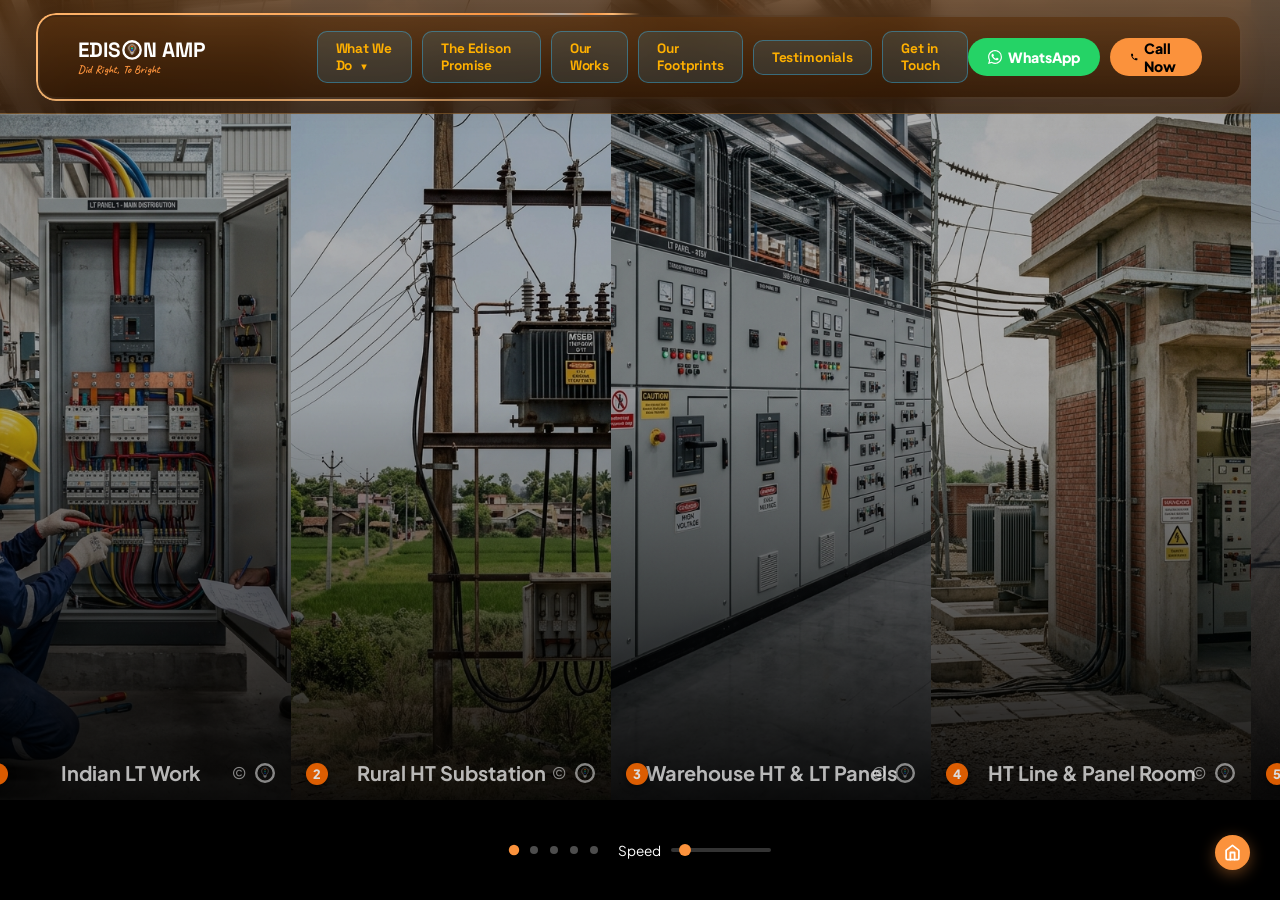
==== commit 1c7db2b2: "Rename LT & HT to HT & LT across all pages" ====
--- a/electrical-work.html
+++ b/electrical-work.html
@@ -3,7 +3,7 @@
 <head>
 <meta charset="UTF-8"/>
 <meta name="viewport" content="width=device-width, initial-scale=1.0"/>
-<title>LT &amp; HT Electrical Works — EdisonAMP</title>
+<title>HT &amp; LT Electrical Works — EdisonAMP</title>
 <meta name="description" content="Complex electrical engineering projects across Low Tension and High Tension distribution networks executed by EdisonAMP. Ensuring power transmission, safety, and grid stability."/>
 <link href="https://fonts.googleapis.com/css2?family=Playfair+Display:wght@700;900&family=Plus+Jakarta+Sans:wght@400;500;600;700&family=Caveat:wght@500;700&family=Outfit:wght@600;700;800&display=swap" rel="stylesheet"/>
 <link rel="stylesheet" href="index.css?v=3"/>
@@ -185,7 +185,7 @@
       <ul class="dropdown-menu">
         <li><a href="led-lighting.html">LED Lights and Poles</a></li>
         <li><a href="hvls-fans.html">HVLS (High Volume Low Speed) Fans</a></li>
-        <li><a href="electrical-work.html">LT &amp; HT Electrical Works</a></li>
+        <li><a href="electrical-work.html">HT &amp; LT Electrical Works</a></li>
       </ul>
     </li>
     <li><a href="index.html#edison-promise">The Edison Promise</a></li>
@@ -216,7 +216,7 @@
   <div class="mobile-sub-menu">
     <a href="led-lighting.html" onclick="toggleMenu()">LED Lights and Poles</a>
     <a href="hvls-fans.html" onclick="toggleMenu()">HVLS (High Volume Low Speed) Fans</a>
-    <a href="electrical-work.html" onclick="toggleMenu()">LT &amp; HT Electrical Works</a>
+    <a href="electrical-work.html" onclick="toggleMenu()">HT &amp; LT Electrical Works</a>
   </div>
   <a href="index.html#edison-promise" onclick="toggleMenu()">The Edison Promise</a>
   <a href="index.html#our-works" onclick="toggleMenu()">Our Works</a>
@@ -246,8 +246,8 @@
           <div class="pole-title">Rural HT Substation</div>
         </div>
         <div class="pole-card">
-          <img src="images/elec_warehouse_panels.png" alt="Warehouse LT & HT Switchgear Panels" />
-          <div class="pole-title">Warehouse LT &amp; HT Panels</div>
+          <img src="images/elec_warehouse_panels.png" alt="Warehouse HT & LT Switchgear Panels" />
+          <div class="pole-title">Warehouse HT &amp; LT Panels</div>
         </div>
         <div class="pole-card">
           <img src="images/elec_ht_panel_room.png" alt="HT Line and Panel Room Work" />
@@ -268,8 +268,8 @@
           <div class="pole-title">Rural HT Substation</div>
         </div>
         <div class="pole-card">
-          <img src="images/elec_warehouse_panels.png" alt="Warehouse LT & HT Switchgear Panels" />
-          <div class="pole-title">Warehouse LT &amp; HT Panels</div>
+          <img src="images/elec_warehouse_panels.png" alt="Warehouse HT & LT Switchgear Panels" />
+          <div class="pole-title">Warehouse HT &amp; LT Panels</div>
         </div>
         <div class="pole-card">
           <img src="images/elec_ht_panel_room.png" alt="HT Line and Panel Room Work" />
@@ -290,8 +290,8 @@
           <div class="pole-title">Rural HT Substation</div>
         </div>
         <div class="pole-card">
-          <img src="images/elec_warehouse_panels.png" alt="Warehouse LT & HT Switchgear Panels" />
-          <div class="pole-title">Warehouse LT &amp; HT Panels</div>
+          <img src="images/elec_warehouse_panels.png" alt="Warehouse HT & LT Switchgear Panels" />
+          <div class="pole-title">Warehouse HT &amp; LT Panels</div>
         </div>
         <div class="pole-card">
           <img src="images/elec_ht_panel_room.png" alt="HT Line and Panel Room Work" />
@@ -312,8 +312,8 @@
           <div class="pole-title">Rural HT Substation</div>
         </div>
         <div class="pole-card">
-          <img src="images/elec_warehouse_panels.png" alt="Warehouse LT & HT Switchgear Panels" />
-          <div class="pole-title">Warehouse LT &amp; HT Panels</div>
+          <img src="images/elec_warehouse_panels.png" alt="Warehouse HT & LT Switchgear Panels" />
+          <div class="pole-title">Warehouse HT &amp; LT Panels</div>
         </div>
         <div class="pole-card">
           <img src="images/elec_ht_panel_room.png" alt="HT Line and Panel Room Work" />
--- a/index.css
+++ b/index.css
@@ -5,12 +5,12 @@
   --navy2:  #0F1E36;
   --heading: #064e3b; /* Deep Emerald */
   --gold:   #FB923C;
-  --nav-bg: linear-gradient(180deg, #1A100B 0%, #0B0604 100%);
+  --nav-bg: linear-gradient(180deg, rgba(90, 50, 15, 0.72) 0%, rgba(50, 25, 5, 0.82) 100%);
   --logo-color: #ffffff;
   --logo-tagline-color: #FB923C;
-  --nav-link-color: rgba(255, 255, 255, 0.85);
-  --nav-link-bg: rgba(255, 255, 255, 0.05);
-  --nav-link-border: rgba(255, 255, 255, 0.1);
+  --nav-link-color: var(--gold2);
+  --nav-link-bg: rgba(56, 189, 248, 0.12);
+  --nav-link-border: rgba(56, 189, 248, 0.4);
   --nav-link-hover-color: #ffffff;
   --nav-link-hover-bg: rgba(251, 146, 60, 0.15);
   --nav-link-hover-border: rgba(251, 146, 60, 0.35);
@@ -79,7 +79,7 @@
 @keyframes border-spin{to{--border-angle:360deg;}}
 
 /* ===== NAV ===== */
-.nav-bg-bar{position:fixed;top:0;left:0;right:0;height:114px;background:linear-gradient(180deg, #0F1E36 0%, #091222 100%);z-index:999;border-bottom:1px solid rgba(255,255,255,0.08);transition:all .3s ease;overflow:hidden;}
+.nav-bg-bar{position:fixed;top:0;left:0;right:0;height:114px;background:linear-gradient(180deg, rgba(90, 50, 15, 0.72) 0%, rgba(50, 25, 5, 0.82) 100%);backdrop-filter:blur(10px);-webkit-backdrop-filter:blur(10px);z-index:999;border-bottom:1px solid rgba(255,200,100,0.15);transition:all .3s ease;overflow:hidden;}
 .nav-light {
   position: absolute;
   width: 100%;
@@ -138,7 +138,7 @@
 }
 nav{position:fixed;top:15px;left:3%;right:3%;z-index:1000;padding:0 40px;background:transparent;backdrop-filter:blur(16px);-webkit-backdrop-filter:blur(16px);border:none;border-radius:18px;display:flex;align-items:center;justify-content:space-between;height:84px;box-shadow:0 12px 32px rgba(15,30,54,0.06);transition:all .3s ease;isolation:isolate;}
 
-nav::before{content:'';position:absolute;inset:-2px;border-radius:20px;background:conic-gradient(from var(--border-angle),transparent 0%,transparent 65%,#FDBA74 75%,#FB923C 80%,#fff8 83%,#FB923C 86%,#FDBA74 91%,transparent 100%);animation:border-spin 3s linear infinite;z-index:-1;}
+nav::before{content:'';position:absolute;inset:-2px;border-radius:20px;background:conic-gradient(from var(--border-angle),transparent 0%,transparent 65%,#FDBA74 75%,#FB923C 80%,#fff8 83%,#FB923C 86%,#FDBA74 91%,transparent 100%);animation:border-spin 3s linear infinite;z-index:-1;-webkit-mask:linear-gradient(#fff 0 0) content-box, linear-gradient(#fff 0 0);-webkit-mask-composite:xor;mask-composite:exclude;padding:2px;}
 nav::after{content:'';position:absolute;inset:2px;background:var(--nav-bg);border-radius:16px;z-index:-1;}
 .nav-logo{display:flex;flex-direction:column;align-items:flex-start;gap:2px;justify-content:center;height:100%;text-decoration:none;}
 .nav-logo-svg{height:69px;width:auto;aspect-ratio:1500/350;max-width:100%;transition:transform .3s ease;}
@@ -295,12 +295,43 @@
 }
 .hero-bg-slideshow {
   position: absolute;
-  top: 114px;
+  top: 0;
   left: 0;
   width: 100%;
-  height: calc(100% - 114px);
+  height: 100%;
   z-index: 0;
   overflow: hidden;
+}
+.camera-viewfinder {
+  position: absolute;
+  top: 135px;
+  bottom: 20px;
+  left: 20px;
+  right: 20px;
+  pointer-events: none;
+  border-radius: 12px;
+  z-index: 5;
+}
+.viewfinder-corner {
+  position: absolute;
+  width: 24px;
+  height: 24px;
+  border-color: rgba(251, 146, 60, 0.35);
+  border-style: dotted;
+  border-width: 0;
+}
+.viewfinder-tl { top: 0; left: 0; border-top-width: 3px; border-left-width: 3px; border-top-left-radius: 8px; }
+.viewfinder-tr { top: 0; right: 0; border-top-width: 3px; border-right-width: 3px; border-top-right-radius: 8px; }
+.viewfinder-bl { bottom: 0; left: 0; border-bottom-width: 3px; border-left-width: 3px; border-bottom-left-radius: 8px; }
+.viewfinder-br { bottom: 0; right: 0; border-bottom-width: 3px; border-right-width: 3px; border-bottom-right-radius: 8px; }
+
+@media(max-width:640px){
+  .camera-viewfinder {
+    top: 98px;
+    left: 15px;
+    right: 15px;
+    bottom: 15px;
+  }
 }
 .hero-bg-slide {
   position: absolute;
@@ -309,7 +340,7 @@
   width: 100%;
   height: 100%;
   background-size: cover;
-  background-position: center center;
+  background-position: center 32%;
   background-repeat: no-repeat;
   transform: translateX(100%);
   transition: transform 1.2s cubic-bezier(0.645, 0.045, 0.355, 1);
@@ -340,18 +371,66 @@
 }
 #home .hero-inner {
   grid-template-columns: 1fr;
-  text-align: center;
-  justify-items: center;
+  text-align: left;
+  justify-items: start;
+  position: relative;
+  left: -60px;
+  top: 25px;
+}
+@media (max-width: 768px) {
+  #home .hero-inner {
+    left: 0;
+    top: 5px;
+  }
 }
 #home .core-offerings-grid {
-  margin-left: auto;
+  display: flex;
+  flex-direction: row;
+  flex-wrap: wrap;
+  align-items: center;
+  gap: 12px;
+  margin-top: 24px;
+  margin-left: 0;
   margin-right: auto;
+  max-width: none;
+  width: auto;
 }
 #home .hero-stats {
-  justify-content: center;
-}
-#home .hero-btns {
-  justify-content: center;
+  position: absolute;
+  bottom: 25px;
+  right: 40px;
+  margin-top: 0;
+  z-index: 10;
+  display: flex;
+  gap: 20px;
+  align-items: center;
+}
+#home .stat-num {
+  color: var(--gold2) !important; /* Gold to match buttons */
+  font-size: 1.4rem !important; /* Reduced size */
+  font-family: 'Playfair Display', serif;
+  font-weight: 900;
+  line-height: 1;
+}
+#home .stat-lbl {
+  font-size: 0.64rem !important; /* Reduced label size */
+  color: #ffffff !important; /* Bright white */
+  text-transform: uppercase;
+  letter-spacing: 0.08em;
+}
+#home .stat-divider {
+  background: rgba(255, 255, 255, 0.15) !important;
+  width: 1.5px;
+  height: 20px !important;
+}
+
+@media(max-width:640px){
+  #home .hero-stats {
+    position: static;
+    margin-top: 24px;
+    justify-content: flex-start;
+    gap: 16px;
+  }
 }
 .hero{min-height:100vh;background:var(--bg-texture), linear-gradient(150deg,rgba(254,252,247,0.94) 0%,rgba(253,248,239,0.94) 50%,rgba(254,251,243,0.94) 100%);display:flex;align-items:center;padding:190px 24px 60px;position:relative;overflow:hidden;perspective:1500px;}
 .hero-bg-grid{display:none;}
@@ -722,7 +801,7 @@
 }
 
 /* ===== SERVICES ===== */
-.services-bg{background:var(--bg-texture), rgba(252,249,242,0.94);}
+.services-bg{background:var(--bg-texture), #1e293b !important; color: #ffffff !important;}
 .services-grid{display:grid;grid-template-columns:repeat(3,1fr);gap:28px;margin-top:48px;}
 
 /* ===== SERVICE CARDS (What We Do) ===== */
@@ -881,7 +960,7 @@
 }
 
 /* ===== WHY US ===== */
-.why-section-bg{background:var(--bg-texture), rgba(255,255,255,0.94);}
+.why-section-bg{background:var(--bg-texture), rgba(255,255,255,0.94) !important;}
 .why-grid{display:grid;grid-template-columns:1fr 1fr;gap:60px;align-items:center;margin-top:0;}
 .why-list{display:flex;flex-direction:column;gap:18px;margin-top:36px;}
 .why-item{
@@ -1137,7 +1216,7 @@
 }
 
 /* ===== OUR WORKS ===== */
-.works-section-bg { background: var(--bg-texture), rgba(251, 246, 237, 0.94); }
+.works-section-bg { background: var(--bg-texture), #1e293b !important; color: #ffffff !important; }
 .works-grid { display: grid; grid-template-columns: repeat(2, 1fr); gap: 30px; margin-top: 48px; }
 .work-card { background: #fff; border-radius: 20px; border: 1.5px solid #e8ecf4; overflow: hidden; transition: all 0.3s ease; box-shadow: 0 4px 16px rgba(11,29,58,0.03); }
 .work-card:hover { transform: translateY(-6px); box-shadow: 0 16px 40px rgba(11,29,58,0.1); border-color: var(--gold); }
@@ -1152,7 +1231,7 @@
   .works-grid { grid-template-columns: 1fr; }
 }
 /* ===== TESTIMONIALS ===== */
-.testi-bg{background:var(--bg-texture), linear-gradient(180deg, rgba(255, 255, 255, 0.94) 0%, rgba(250, 247, 240, 0.94) 100%);}
+.testi-bg{background:var(--bg-texture), #1e293b !important; color: #ffffff !important;}
 /* Carousel */
 .testi-carousel-wrap { overflow: hidden; margin-top: 48px; position: relative; }
 .testi-carousel-wrap::before,
@@ -1164,8 +1243,8 @@
   z-index: 2;
   pointer-events: none;
 }
-.testi-carousel-wrap::before { left: 0; background: linear-gradient(to right, #ffffff, transparent); }
-.testi-carousel-wrap::after  { right: 0; background: linear-gradient(to left,  #faf7f0, transparent); }
+.testi-carousel-wrap::before { left: 0; background: linear-gradient(to right, #1e293b, transparent); }
+.testi-carousel-wrap::after  { right: 0; background: linear-gradient(to left,  #1e293b, transparent); }
 .testi-track {
   display: flex;
   gap: 24px;
@@ -1221,19 +1300,19 @@
 }
 
 /* ===== FOOTER ===== */
-footer{background:var(--bg-texture), linear-gradient(180deg, rgba(254, 252, 247, 0.94) 0%, rgba(253, 248, 239, 0.94) 100%);color:var(--muted);padding:24px 24px 16px;border-top:1px solid rgba(200, 148, 31, 0.25);}
+footer{background:var(--bg-texture), linear-gradient(180deg, #3b2006 0%, #1f1003 100%) !important;color:#ffffff !important;padding:24px 24px 16px;border-top:1px solid rgba(255,200,100,0.15) !important;}
 .footer-inner{max-width:1300px;margin:0 auto;}
-.footer-top{display:grid;grid-template-columns:1fr 1fr 2fr;gap:24px;padding-bottom:20px;border-bottom:1px solid rgba(11,29,58,.08);align-items:flex-start;}
-.footer-brand{font-family:'Playfair Display',serif;font-size:1.2rem;font-weight:700;color:var(--navy);margin-bottom:12px;}
-.footer-brand span{display:block;font-family:'Plus Jakarta Sans',sans-serif;font-size:.65rem;color:var(--gold);font-weight:600;letter-spacing:.12em;text-transform:uppercase;margin-top:2px;}
-.footer-desc{font-size:.82rem;line-height:1.7;max-width:280px;color:var(--muted);}
-.footer-col-title{font-size:0.85rem;font-weight:800;letter-spacing:.04em;text-transform:uppercase;color:var(--navy);margin-bottom:8px;}
+.footer-top{display:grid;grid-template-columns:1fr 1fr 2fr;gap:24px;padding-bottom:20px;border-bottom:1px solid rgba(255,255,255,0.1);align-items:flex-start;}
+.footer-brand{font-family:'Playfair Display',serif;font-size:1.2rem;font-weight:700;color:#ffffff !important;margin-bottom:12px;}
+.footer-brand span{display:block;font-family:'Plus Jakarta Sans',sans-serif;font-size:.65rem;color:var(--gold2) !important;font-weight:600;letter-spacing:.12em;text-transform:uppercase;margin-top:2px;}
+.footer-desc{font-size:.82rem;line-height:1.7;max-width:280px;color:rgba(255,255,255,0.65) !important;}
+.footer-col-title{font-size:0.85rem;font-weight:800;letter-spacing:.04em;text-transform:uppercase;color:var(--gold2) !important;margin-bottom:8px;}
 .footer-links{list-style:none;display:flex;flex-direction:column;gap:4px;}
 .footer-links li{white-space:nowrap;}
-.footer-links a{color:var(--navy);text-decoration:none;font-size:0.82rem;transition:color .2s;font-weight:700;}
-.footer-links a:hover{color:var(--gold);}
-.footer-bottom{display:flex;align-items:center;justify-content:space-between;padding-top:24px;flex-wrap:wrap;gap:12px;border-top:1px solid rgba(11,29,58,.08);}
-.footer-copy{font-size:.75rem;color:rgba(12,21,36,.75);}
+.footer-links a{color:rgba(255,255,255,0.85) !important;text-decoration:none;font-size:0.82rem;transition:color .2s;font-weight:700;}
+.footer-links a:hover{color:var(--gold2) !important;}
+.footer-bottom{display:flex;align-items:center;justify-content:space-between;padding-top:24px;flex-wrap:wrap;gap:12px;border-top:1px solid rgba(255,255,255,0.1);}
+.footer-copy{font-size:.75rem;color:rgba(255,255,255,0.55) !important;}
 .footer-gold{color:var(--gold);font-weight:600;}
 
 /* ===== REVEAL ANIMATIONS (Book Page Turning Style) ===== */
@@ -1258,10 +1337,6 @@
 }
 @media(max-width:640px){
   .nav-bg-bar{height:81px;}
-  .hero-bg-slideshow {
-    top: 81px;
-    height: calc(100% - 81px);
-  }
   nav{top:8px;left:20px;right:20px;padding:0 16px;height:66px;border-radius:14px;border:2px solid #FB923C;box-shadow:0 8px 24px rgba(0,0,0,.25);}
   .nav-logo{flex-direction:row;align-items:center;}
   .nav-logo-svg{height:52px;width:auto;aspect-ratio:1500/350;max-width:82%;}
@@ -1527,17 +1602,19 @@
   max-width: 395px;
 }
 .offering-card {
-  display: flex;
+  display: inline-flex;
   align-items: center;
-  gap: 14px;
-  padding: 11px 16px;
-  background: rgba(237, 228, 213, 0.85);
-  border: 1.5px solid rgba(200, 148, 31, 0.25);
-  border-radius: 14px;
+  justify-content: center;
+  padding: 14px 28px;
+  background: rgba(56, 189, 248, 0.08);
+  border: 1.5px solid rgba(56, 189, 248, 0.6);
+  border-radius: 50px;
   text-decoration: none;
-  color: inherit;
+  color: var(--gold2) !important;
+  font-size: 0.88rem;
+  font-weight: 700;
   transition: all 0.3s cubic-bezier(0.16, 1, 0.3, 1);
-  box-shadow: 0 4px 12px rgba(11, 29, 58, 0.03);
+  box-shadow: none;
   opacity: 0;
   animation: offeringSlideIn 0.55s cubic-bezier(0.16, 1, 0.3, 1) forwards;
 }
@@ -1545,10 +1622,11 @@
 .offering-card:nth-child(2) { animation-delay: 0.28s; }
 .offering-card:nth-child(3) { animation-delay: 0.46s; }
 .offering-card:hover {
-  transform: translateY(-2px) scale(1.015);
-  border-color: var(--gold);
-  background: rgba(228, 215, 194, 0.95);
-  box-shadow: 0 10px 24px rgba(200, 148, 31, 0.12);
+  transform: translateY(-2px);
+  border-color: var(--gold) !important;
+  color: var(--gold) !important;
+  background: rgba(251, 146, 60, 0.05);
+  box-shadow: 0 6px 16px rgba(251, 146, 60, 0.2);
 }
 .offering-icon {
   font-size: 1.25rem;
@@ -1667,8 +1745,14 @@
 
 @media (max-width: 640px) {
   .core-offerings-grid {
-    grid-template-columns: 1fr;
+    flex-direction: column;
+    align-items: flex-start;
     gap: 12px;
+    width: 100%;
+  }
+  .offering-card {
+    width: 100%;
+    box-sizing: border-box;
   }
 }
 
@@ -2254,7 +2338,53 @@
   }
 }
 
-
-
-
-
+/* ===== DARK THEME FOR SERVICE SUBPAGES ===== */
+.services-bg .sec-title {
+  color: #ffffff !important;
+}
+.services-bg .sec-sub {
+  color: rgba(255, 255, 255, 0.7) !important;
+}
+.services-bg p,
+.services-bg span,
+.services-bg h1,
+.services-bg h2,
+.services-bg h3,
+.services-bg h4,
+.services-bg li,
+.services-bg td,
+.services-bg th,
+.services-bg div:not(.pole-card):not(.install-card):not(.svc-card):not(.spec-table) {
+  color: #ffffff !important;
+}
+
+/* ===== ALTERNATING DARK STYLING FOR WORKS & TESTIMONIALS ===== */
+.works-section-bg .sec-title,
+.testi-bg .sec-title {
+  color: #ffffff !important;
+}
+.works-section-bg .sec-sub,
+.testi-bg .sec-sub {
+  color: rgba(255, 255, 255, 0.7) !important;
+}
+.works-section-bg .work-card,
+.testi-bg .testi-card {
+  background: rgba(15, 23, 42, 0.8) !important;
+  border-color: rgba(56, 189, 248, 0.3) !important;
+}
+.works-section-bg .work-title,
+.testi-bg .testi-name {
+  color: #ffffff !important;
+}
+.works-section-bg .work-desc,
+.testi-bg .testi-text {
+  color: rgba(255, 255, 255, 0.8) !important;
+}
+.testi-bg .testi-role {
+  color: rgba(255, 255, 255, 0.6) !important;
+}
+
+
+
+
+
